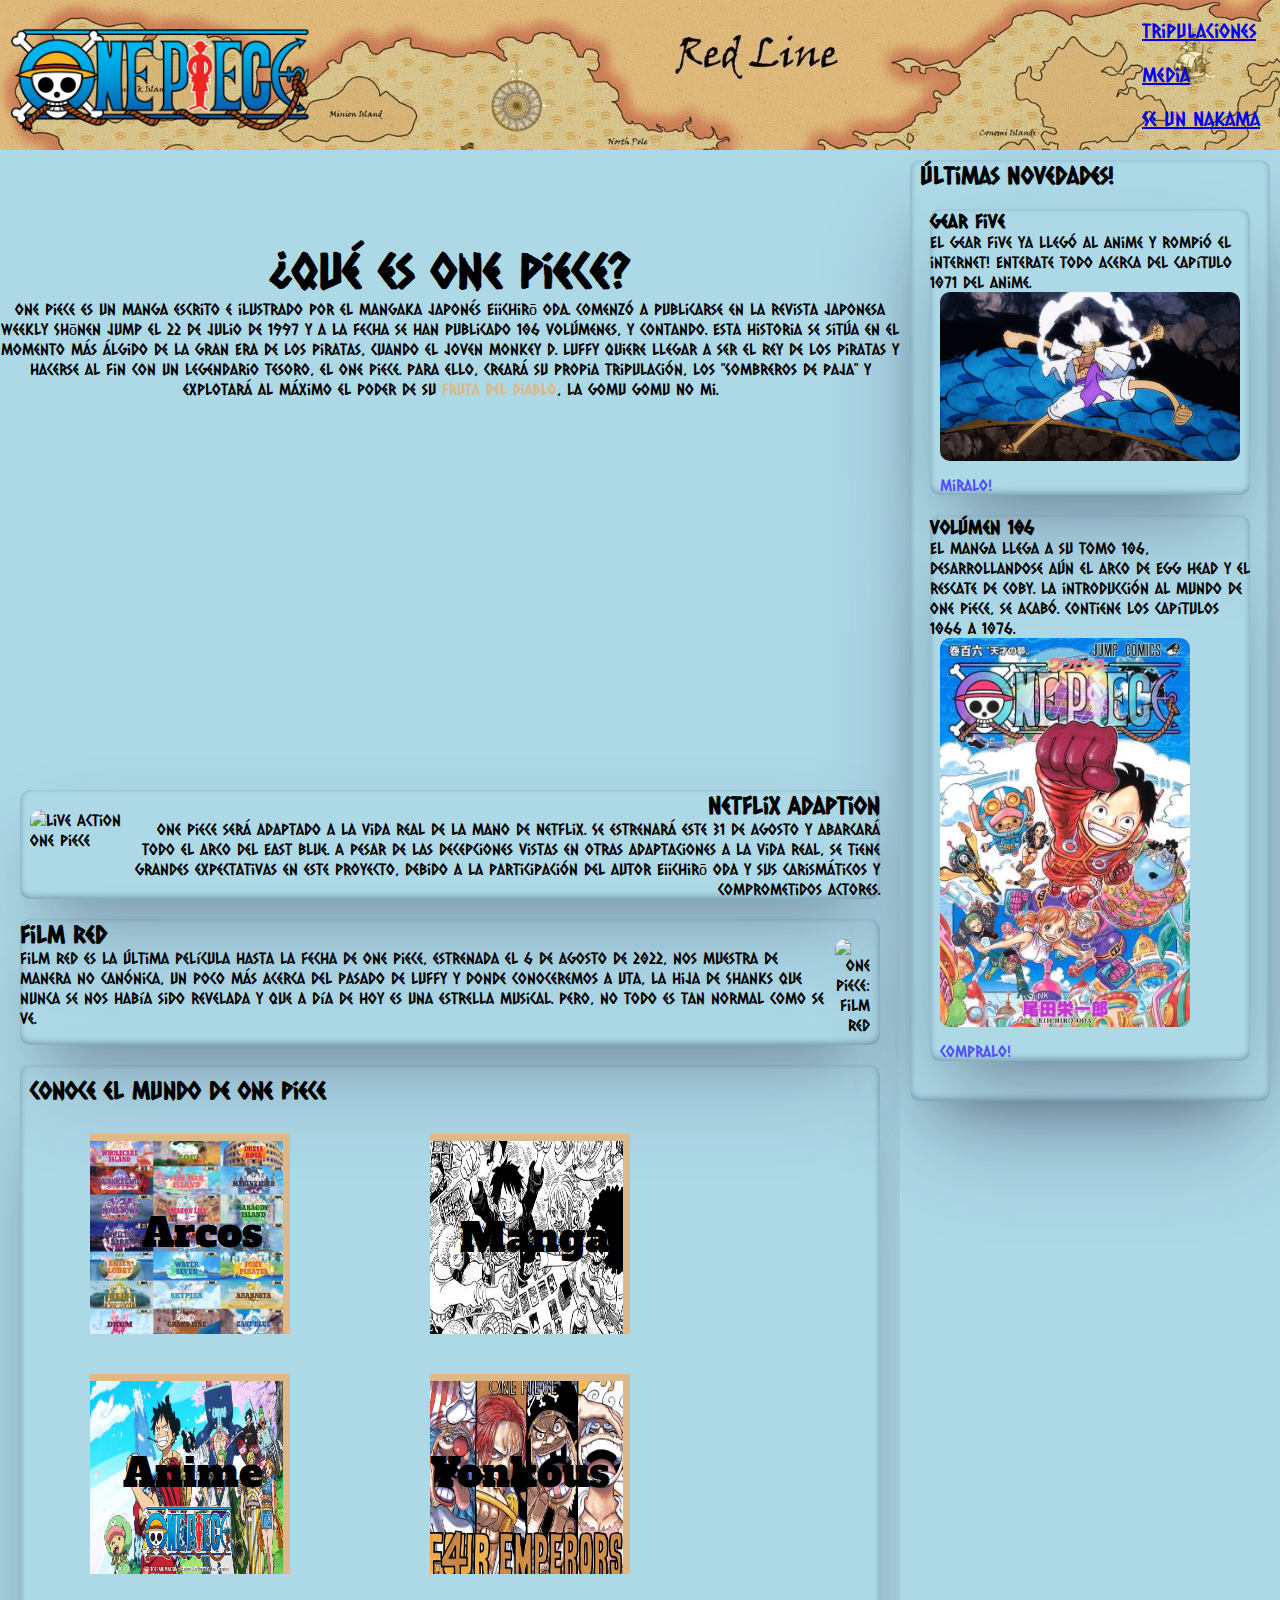
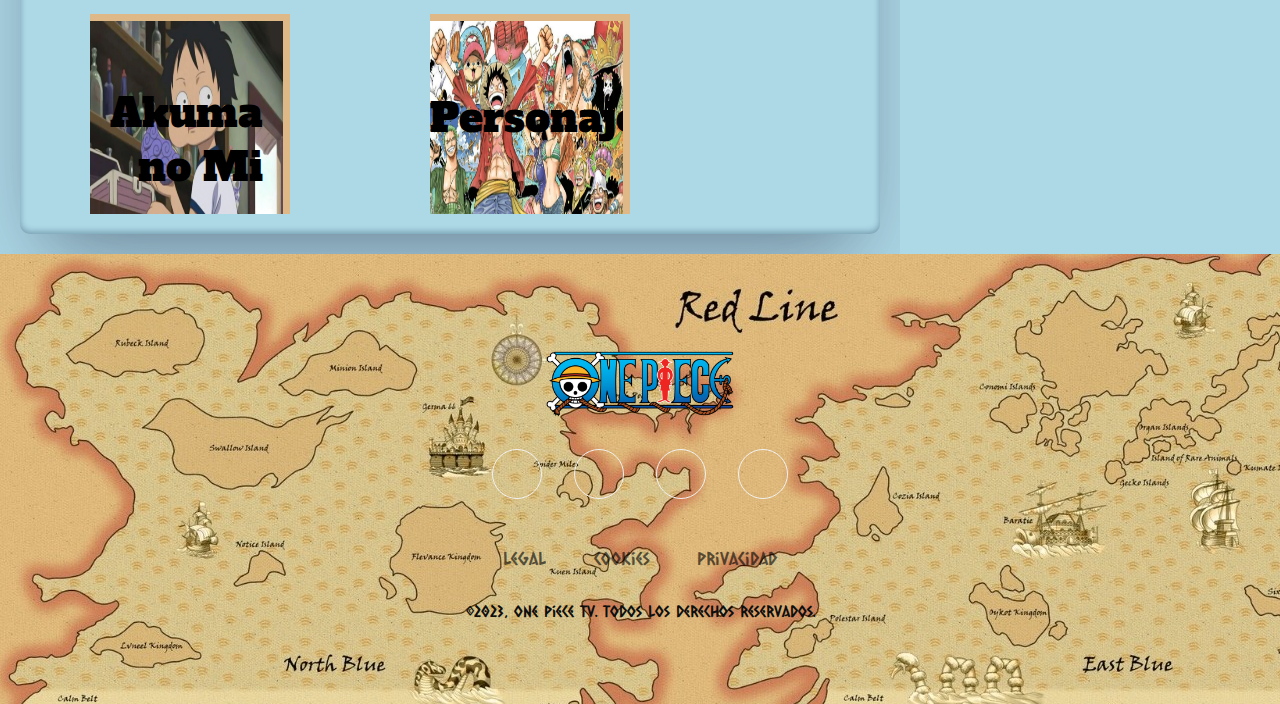
==== index.html @ 4ad5853a "preparado para segunda entrega" ====
<!DOCTYPE html>
<html lang="en">

<head>
    <meta charset="UTF-8">
    <meta name="viewport" content="width=device-width, initial-scale=1.0">
    <title>OnePiece.TV</title>
    <link rel="preconnect" href="https://fonts.googleapis.com">
    <link rel="preconnect" href="https://fonts.gstatic.com" crossorigin>
    <link href="https://fonts.googleapis.com/css2?family=Caesar+Dressing&display=swap" rel="stylesheet">

    <link rel="preconnect" href="https://fonts.googleapis.com">
    <link rel="preconnect" href="https://fonts.gstatic.com" crossorigin>
    <link href="https://fonts.googleapis.com/css2?family=Alfa+Slab+One&display=swap" rel="stylesheet">

    <link href="https://cdn.jsdelivr.net/npm/bootstrap@5.3.1/dist/css/bootstrap.min.css" rel="stylesheet"
        integrity="sha384-4bw+/aepP/YC94hEpVNVgiZdgIC5+VKNBQNGCHeKRQN+PtmoHDEXuppvnDJzQIu9" crossorigin="anonymous">

    <link rel="stylesheet" href="./css/style.css">
</head>

<body>
    <header>
        <div>

            <h1> <a id="Home" href="./index.html"> <img src="./imagenes/logo.png" alt="Logo One Piece TV"></a> </h1>

        </div>

        <nav id="navDesk" class="navbar navbar-expand-lg">
            <div class="container-fluid">
                <button class="navbar-toggler" type="button" data-bs-toggle="collapse" data-bs-target="#navbarNav"
                    aria-controls="navbarNav" aria-expanded="false" aria-label="Toggle navigation">
                    <span class="navbar-toggler-icon"></span>
                </button>
                <div id="navbarNav">
                    <ul class="navbar-nav">
                        <li class="nav-item">
                            <a class="nav-link" aria-current="page" href="#">Inicio</a>
                        </li>
                        <li class="nav-item">
                            <a class="nav-link" href="./pages/grand-line.html">Grand Line</a>
                        </li>
                        <li class="nav-item">
                            <a class="nav-link" href="./pages/tripulaciones.html">Tripulaciones</a>
                        </li>
                        <li class="nav-item">
                            <a class="nav-link" href="./pages/media.html">Media</a>
                        </li>
                        <li class="nav-item">
                            <a class="nav-link" href="./pages/se-un-nakama.html">Se un Nakama</a>
                        </li>
                    </ul>
                </div>
            </div>
        </nav>

        <nav id="navMobile" class="navbar">
            <div class="container-fluid">
                <a class="navbar-brand" href="#"></a>
                <button class="navbar-toggler" type="button" data-bs-toggle="offcanvas"
                    data-bs-target="#offcanvasNavbar" aria-controls="offcanvasNavbar" aria-label="Toggle navigation">
                    <span class="navbar-toggler-icon"></span>
                </button>
                <div class="offcanvas offcanvas-end" tabindex="-1" id="offcanvasNavbar"
                    aria-labelledby="offcanvasNavbarLabel">
                    <div class="offcanvas-header">
                        <h5 class="offcanvas-title" id="offcanvasNavbarLabel"><img class="logoMobile" src="./imagenes/logo.png" alt="logo one piece tv"></h5>
                        <button type="button" class="btn-close" data-bs-dismiss="offcanvas" aria-label="Close"></button>
                    </div>
                    <div class="offcanvas-body">
                        <ul class="navbar-nav justify-content-end flex-grow-1 pe-3">
                            <li class="nav-item">
                                <a class="nav-link active" aria-current="page" href="#">Inicio</a>
                            </li>
                            <li class="nav-item">
                                <a class="nav-link active" aria-current="page" href="./pages/grand-line.html">Grand Line</a>
                            </li>
                            <li class="nav-item">
                                <a class="nav-link active" aria-current="page" href="./pages/tripulaciones.html">Tripulaciones</a>
                            </li>
                            <li class="nav-item">
                                <a class="nav-link active" aria-current="page" href="./pages/media.html">Media</a>
                            </li>
                            <li class="nav-item">
                                <a class="nav-link active" aria-current="page" href="./pages/se-un-nakama.html">Se un Nakama</a>
                            </li>
                        </ul>
                        </li>
                        </ul>
                    </div>
                </div>
            </div>
        </nav>
    </header>


    <main class="infoGrid">
        <section class="infoPortada">
            <h2 class="tituloPrincipal"> ¿Qué es One Piece?</h2>
            <p> One Piece es un manga escrito e ilustrado por el mangaka japonés Eiichirō Oda. Comenzó a publicarse en
                la revista Japonesa Weekly Shōnen Jump el 22 de julio de 1997 y a la fecha se han publicado 106
                volúmenes, y contando. Esta historia se sitúa en el momento más álgido de la Gran Era de los Piratas,
                cuando el joven Monkey D. Luffy quiere llegar a ser el Rey de los Piratas y hacerse al fin con un
                legendario tesoro, el One Piece. Para ello, creará su propia tripulación, los "Sombreros de Paja" y
                explotará al máximo el poder de su <a target="_blank"
                    href="https://onepiece.fandom.com/es/wiki/Fruta_del_diablo">fruta del diablo</a>, la Gomu Gomu No
                Mi.</p> 
        </section>
        <br>
        <br>
        <br>
        <br>
        <section>
            <div class="mainInfo">
                <article>
                    <h2>Netflix Adaption</h2>
                    <p>One Piece será adaptado a la vida real de la mano de Netflix. Se estrenará este 31 de agosto y
                        abarcará todo el arco del East Blue. A pesar de las decepciones vistas en otras adaptaciones a
                        la
                        vida real, se tiene grandes expectativas en este proyecto, debido a la participación del autor
                        Eiichirō Oda y sus carismáticos y comprometidos actores.
                    </p>
                </article>
                <p class="imagenMain">
                    <img class="liveAction"
                        src="https://www.infobae.com/new-resizer/Ywg973WxYOZMUsTyI1MuUAF6VgU=/992x614/filters:format(webp):quality(85)/cloudfront-us-east-1.images.arcpublishing.com/infobae/T7C567JCPBGBRB3GIEDLDTPL7A.jpg"
                        alt="Live Action One Piece">
                </p>
            </div>

            <div class="maiNinfo">
                <article>
                    <h2>Film Red</h2>
                    <p>Film Red es la última película hasta la fecha de One Piece, estrenada el 6 de agosto de 2022, nos
                        muestra de manera no canónica, un poco más acerca del pasado de Luffy y donde conoceremos a Uta,
                        la
                        hija de Shanks que nunca se nos había sido revelada y que a día de hoy es una estrella musical.
                        Pero, no todo es tan normal como se ve.</p>
                </article>
                <p class="filmRed">
                    <img class="Imagenmain" src="https://i.blogs.es/299637/one-piece-film-red/450_1000.jpeg"
                        alt="One Piece: Film Red">
                </p>
            </div>

            <div class="Mundoinfo">
                <h2>Conoce el mundo de One Piece</h2>
                <section class="mundoInfo">
                    <div class="arcos" id="fondosDiv">
                        <a target="_blank" href="https://onepiece.fandom.com/es/wiki/Lista_de_Episodios">Arcos</a>
                    </div>

                    <div class="manga" id="fondosDiv">
                        <a class="linksDiv" target="_blank"
                            href="https://onepiece.fandom.com/es/wiki/Volúmenes_y_capítulos">Manga</a>
                    </div>

                    <div class="anime" id="fondosDiv">
                        <a class="linksDiv" target="_blank"
                            href="https://www3.animeflv.net/anime/one-piece-tv">Anime</a>
                    </div>

                    <div class="yonkou" id="fondosDiv">
                        <a class="linksDiv" target="_blank"
                            href="https://onepiece.fandom.com/es/wiki/Los_Cuatro_Emperadores">Yonkous</a>
                    </div>

                    <div class="frutas" id="fondosDiv">
                        <a class="linksDiv" target="_blank"
                            href="https://onepiece.fandom.com/es/wiki/Fruta_del_diablo">Akuma no Mi</a>
                    </div>

                    <div class="personajes" id="fondosDiv">
                        <a class="linksDiv" target="_blank"
                            href="https://onepiece.fandom.com/es/wiki/Categoría:Personajes">Personajes</a>
                    </div>
                </section>

            </div>
        </section>

        </section>
    </main>

    <aside>
        <section class="Aside">
            <section>
                <h2>Últimas Novedades!</h2>
                <article id="gearFive">
                    <div>
                        <h3>Gear Five</h3>
                        <p> El gear five ya llegó al anime y rompió el internet! Enterate todo acerca del capítulo 1071
                            del anime.
                            <br>
                            <img src="./imagenes/gear-5-gear-5-luffy.gif" alt="Luffy Gear 5">
                            <a class="botoncito" target="_blank"
                                href="https://www3.animeflv.net/ver/one-piece-tv-1071">Miralo!</a>
                        </p>
                </article>
                </div>
            </section>

            <section>
                <article id="volumenNuevo">
                    <div>
                        <h3> Volúmen 106 </h3>
                        <p>El manga llega a su tomo 106, desarrollandose aún el arco de Egg Head y el rescate de Coby.
                            La introducción al mundo de One Piece, se acabó. Contiene los capítulos 1066 a 1076.
                            <img class="volumen6" src="./imagenes/Volumen_106.webp" alt="Volumen 106">

                            <a class="botoncito" target="_blank"
                                href="https://www.ebay.com/itm/194332816634?chn=ps&_trkparms=ispr%3D1&amdata=enc%3A12mwmgY0VRX-W9qBu9L6CeQ94&norover=1&mkevt=1&mkrid=21551-241447-2056-0&mkcid=2&itemid=194332816634&targetid=293946777986&device=c&mktype=pla&googleloc=1000073&poi=&campaignid=19731336673&mkgroupid=144734706365&rlsatarget=pla-293946777986&abcId=&merchantid=6296724&gclid=EAIaIQobChMI68PvzJGDgQMVNEJIAB2YSAEkEAYYAiABEgLlMPD_BwE">Compralo!</a>
                        </p>
                </article>
                </div>
                <br>
            </section>
        </section>

   
        <section class="carrusel">
            <div id="carouselExampleCaptions" class="carousel slide">
                <div class="carousel-indicators">
                    <button type="button" data-bs-target="#carouselExampleCaptions" data-bs-slide-to="0" class="active"
                        aria-current="true" aria-label="Slide 1"></button>
                    <button type="button" data-bs-target="#carouselExampleCaptions" data-bs-slide-to="1"
                        aria-label="Slide 2"></button>
                    <button type="button" data-bs-target="#carouselExampleCaptions" data-bs-slide-to="2"
                        aria-label="Slide 3"></button>
                </div>
                <div class="carousel-inner">
                    <div class="carousel-item active">
                        <img src="./imagenes/gear-5-gear-5-luffy.gif" class="d-block w-100" alt="gear five">
                        <div class="carousel-caption d-none d-md-block">
                            <h5>Gear Five</h5>
                            <p>El gear five ya llegó al anime y rompió el internet! Enterate todo acerca del capítulo
                                1071
                                del anime.</p>
                        </div>
                    </div>
                    <div class="carousel-item">
                        <a href="">
                            <img class="carruselImage" src="./imagenes/Volumen_106.webp" class="d-block w-100" alt="volumen nuevo">
                        </a>
                        <div class="carousel-caption d-none d-md-block" id="carruselImagen">
                            <h5>Volúmen 106</h5>
                            <p>El manga llega a su tomo 106, desarrollandose aún el arco de Egg Head y el rescate de
                                Coby.
                                La introducción al mundo de One Piece, se acabó. Contiene los capítulos 1066 a 1076.</p>
                        </div>
                    </div>
                    <button class="carousel-control-prev" type="button" data-bs-target="#carouselExampleCaptions"
                        data-bs-slide="prev">
                        <span class="carousel-control-prev-icon" aria-hidden="true"></span>
                        <span class="visually-hidden">Previous</span>
                    </button>
                    <button class="carousel-control-next" type="button" data-bs-target="#carouselExampleCaptions"
                        data-bs-slide="next">
                        <span class="carousel-control-next-icon" aria-hidden="true"></span>
                        <span class="visually-hidden">Next</span>
                    </button>
                </div>
        </section>
    </aside>

    <div class="subidaDiv">
        <a href="#"> <img class="imgSubida" src="./imagenes/subida.jpg" alt="imagen de subida"></a>
    </div>

    <footer>
        <img src="./imagenes/logo.png" alt="One Piece TV logo" class="logo">
        <div class="social-icons-container">
            <a href="" class="social-icon"></a>
            <a href="" class="social-icon"></a>
            <a href="" class="social-icon"></a>
            <a href="" class="social-icon"></a>
        </div>
        <ul class="footer-menu-container">
            <li class="menu-item">Legal</li>
            <li class="menu-item">Cookies</li>
            <li class="menu-item">Privacidad</li>
        </ul>
        <span class="copyright">&copy;2023, One Piece TV. Todos los derechos reservados.</span>
    </footer>


    <script src="https://cdn.jsdelivr.net/npm/bootstrap@5.3.1/dist/js/bootstrap.bundle.min.js"
        integrity="sha384-HwwvtgBNo3bZJJLYd8oVXjrBZt8cqVSpeBNS5n7C8IVInixGAoxmnlMuBnhbgrkm"
        crossorigin="anonymous"></script>
</body>

</html>
---- css/style.css ----
* {
    font-family: 'Caesar Dressing', cursive;
    margin: 0;
    padding: 0;
    box-sizing: border-box;
    list-style: none;
}

body {

    display: grid;
    grid-template-areas:
        "header  header  header"
        "info  info  aside"
        "footer  footer  footer"
    ;
    grid-template-columns: 150px 3fr 0.5fr;
    grid-template-rows: 150px 1fr 150px;
}

.bodyTrip {

    display: grid;
    grid-template-areas:
        " header header header "
        " portada portada portada "
        " main main aside "
        " main main aside "
        " footer footer footer "
    ;
    grid-template-columns: 150px 3fr 1fr;
    grid-template-rows: 150px 0.3fr 1fr 1fr 150px;
}



header div a img {

    width: 300px;
    margin: 10px;

}

header {

    font-family: 'Caesar Dressing', cursive;
    background-image: url(../imagenes/fondo.jpg);
    grid-area: header;
    display: flex;
    justify-content: space-between;
    align-items: end;

}

header nav ul li {

    font-family: 'Caesar Dressing', cursive;
    margin: 20px;
    font-size: 20px;
}

header nav ul a:hover {
    text-decoration: underline;
}

.infoGrid {
    background-color: lightblue;
    grid-area: info;
}

.infoPortada {

    font-family: 'Caesar Dressing', cursive;
    text-align: center;
    height: 60vh;
    padding-top: 10%;
    grid-area: portada;
}

.infoPortada a {

    color: burlywood;
    text-decoration: none;

}

.portada {

    grid-area: portada;
    background-image: url(https://areajugones.sport.es/wp-content/uploads/2016/06/one-piece-great-pirate-colosseum.jpg);
    background-position: center;
    background-size: 1500px 850px;
    background-repeat: no-repeat;
    font-weight: bolder;
    color: rgb(255, 255, 255);
    text-align: center;
    padding-left: 10px;
    height: 108vh;
}

.trips {

    font-size: 7rem;

}

.descripcionTrips {

    font-size: 2rem;

}

.mugiwara {

    width: 40rem;
    height: 19rem;

}

.tripulacionesInfo {

    padding-left: 10px;
    margin-top: 30px;
}

.tripName {

    font-size: 4rem;

}

.tripulacionVh {

    height: 94vh;
    margin-bottom: -20px;
    border-bottom: burlywood solid 2px;

}

.tripulacion-imagenes {

    display: flex;
    flex-direction: row;
    align-items: flex-end;


}

.imgTrips {

    display: flex;
    flex-direction: column;
    margin-left: 10px;

}

.calavera {

    width: 139px;
    height: 139px;

}

.infoTripul {

    font-size: 1.1rem;

}


.tripulacionesNav {

    position: sticky;
    top: 20px;
    margin-top: 20px;
    margin-bottom: 60px;
    margin-left: 20px;
    padding: 20px;
}

.asideTrip {
    border: burlywood solid 2px ;
    border-right: 0px;
    border-top: 0px;
    border-bottom: 0px;
}

.asideLink {
    opacity: 0.7;
    font-size: 1.5rem;
    text-align: center;
}

.asideLink:hover {

    opacity: 1;
    text-shadow: #f2f2f2;
}


.mainGrid {

    grid-area: main;
    background-color: lightblue;

}

#infoGrid {

    grid-area: info;

}

.tituloPrincipal{

    font-size: 3rem;

}

.mainInfo {

    text-align: right;
    box-shadow: rgba(50, 50, 93, 0.25) 0px 50px 100px -20px, rgba(0, 0, 0, 0.3) 0px 30px 60px -30px, rgba(10, 37, 64, 0.35) 0px -2px 6px 0px inset;
    margin: 20px;
    border-radius: 10px;
    display: flex;
    flex-direction: row-reverse;
}

.maiNinfo {

    text-align: left;
    box-shadow: rgba(50, 50, 93, 0.25) 0px 50px 100px -20px, rgba(0, 0, 0, 0.3) 0px 30px 60px -30px, rgba(10, 37, 64, 0.35) 0px -2px 6px 0px inset;
    margin: 20px;
    border-radius: 10px;
    display: flex;
    flex-direction: row;
}

.imagenMain {
    text-align: left;
    margin: 20px 10px;
    width: 300px;
}

.liveAction {

    border-radius: 10px;
    padding: 0px 0px 10px;
    width: 300px;
}

.filmRed {

    text-align: end;
}

.Imagenmain {

    margin: 0px 10px 10px;
    border-radius: 10px;
    width: 300px;
    margin-top: 20px;
}

.arcos {

    background-image: url(../imagenes/arcos.jpg);
    padding: 70px 50px;
    border-width: 7px;
    margin: 20px 70px;
    padding: 65px 20px 0px 0px;
}

.arcos:hover {

    background-image: url(../imagenes/blurred-arcos.jpg);

}

.manga {
    background-image: url(../imagenes/manga.jpg);
    padding: 70px 30px;
    border-width: 7px;
    margin: 20px 70px;
    grid-area: manga;
}

.manga:hover {

    background-image: url(../imagenes/blurred-manga.jpg);

}


.anime {
    background-image: url(../imagenes/anime.jpe);
    margin: 20px 70px;
    padding: 65px 20px 0px 0px;
    grid-area: anime;
}

.anime:hover {

    background-image: url(../imagenes/blurred-anime.jpg);

}


.yonkou {

    background-image: url(../imagenes/yonkous.webp);
    padding: 100px 10px;
    margin: 20px 70px;
    padding: 65px 20px 0px 0px;
    grid-area: yonkou;

}

.yonkou:hover {

    background-image: url(../imagenes/blurred-yonkou.jpg);

}

.frutas {

    background-image: url(../imagenes/frutas.webp);
    padding: 65px 20px 0px;
    margin: 20px 70px;
    grid-area: frutas;
}

.frutas:hover {

    background-image: url(../imagenes/blurred-frutas.jpg);

}

.personajes {

    background-image: url(../imagenes/personajes.webp);
    padding: 70px 0px;
    border-width: 7px;
    margin: 20px 70px;
    grid-area: personajes;
}

.personajes:hover {

    background-image: url(../imagenes/blurred-personajes.jpg);
    font-size: 42px;

}


#fondosDiv {
    font-size: 40px;
    width: 200px;
    height: 200px;
    background-size: 200px 200px;
    background-repeat: no-repeat;
    background-position: center;
    overflow: hidden;
    border-top: solid;
    color: burlywood;
    border-right: solid;
    color: burlywood;
    border-width: 7px;
}

#fondosDiv:hover {

    font-size: 42px;
    overflow: unset;

}

.Mundoinfo {

    text-align: right;
    box-shadow: rgba(50, 50, 93, 0.25) 0px 50px 100px -20px, rgba(0, 0, 0, 0.3) 0px 30px 60px -30px, rgba(10, 37, 64, 0.35) 0px -2px 6px 0px inset;
    border-radius: 10px;
    margin: 20px 20px;

}

.Mundoinfo h2 {

    text-align: left;
    padding: 10px;

}

.mundoInfo a {

    color: black;
    text-decoration: none;
    font-family: 'Alfa Slab One', cursive;

}

.mundoInfo {

    display: flex;
    flex-direction: row;
    flex-wrap: wrap;

}

.formulario {

    text-align: left;
    box-shadow: rgba(50, 50, 93, 0.25) 0px 50px 100px -20px, rgba(0, 0, 0, 0.3) 0px 30px 60px -30px, rgba(10, 37, 64, 0.35) 0px -2px 6px 0px inset;
    margin: 20px 20px 20px;
    border-radius: 10px;
}

#nombre {

    background-color: burlywood;
}

#apellido {
    background-color: burlywood;
}

#edad {
    background-color: burlywood;

}


#localidad {
    background-color: burlywood;
}

.formulario h3 {
    margin: 0px 10px;
}

.formulario label {
    margin: 10px;
}

#consulta {

    margin: 10px 40px;
    padding: 10px;
    background-color: burlywood;
}

.enviar {
    margin: 0px 10px;
    padding: 0px;
    border-radius: 10px;
}

aside {

    background-color: lightblue;
    grid-area: aside;
}

aside a {

    text-decoration: none;
    margin: 0px 10px;
}

aside a:hover {

    color: rgb(144, 144, 245);

}

aside h2 {

    margin: 0px 10px;
}

.Aside {

    box-shadow: rgba(50, 50, 93, 0.25) 0px 50px 100px -20px, rgba(0, 0, 0, 0.3) 0px 30px 60px -30px, rgba(10, 37, 64, 0.35) 0px -2px 6px 0px inset;
    margin: 10px;
    border-radius: 10px;

}

.botoncito {
    color: rgb(79, 79, 245);
    list-style-type: none;
    text-decoration: none;
}

#gearFive {

    text-align: left;
    box-shadow: rgba(50, 50, 93, 0.25) 0px 50px 100px -20px, rgba(0, 0, 0, 0.3) 0px 30px 60px -30px, rgba(10, 37, 64, 0.35) 0px -2px 6px 0px inset;
    margin: 20px;
    border-radius: 10px;
}

#gearFive img {

    margin: 0px 10px 10px;
    border-radius: 10px;
    width: 300px;
}

#volumenNuevo {

    text-align: left;
    box-shadow: rgba(50, 50, 93, 0.25) 0px 50px 100px -20px, rgba(0, 0, 0, 0.3) 0px 30px 60px -30px, rgba(10, 37, 64, 0.35) 0px -2px 6px 0px inset;
    margin: 20px 20px 20px;
    border-radius: 10px;

}

#volumenNuevo img {

    margin: 0px 10px 10px;
    width: 250px;
    border-radius: 10px;

}

.subidaDiv {

    position: sticky;
    margin-right: 100px;
    bottom: 25px;
}

.imgSubida {
    text-align: center;
    display: inline-block;
    height: 70px;
    width: 70px;
    margin: -250px -20px 5px 5px;
    z-index: 1;

}

.carrusel {

    display: flex;
    justify-content: center;
    margin: 20px;
}

#carruselImagen {
    color: #0e0e0e;
    font-weight: bold;
}

footer {
    width: 100%;
    bottom: 0;
    left: 0;
    background-color: #0e0e0e;
    display: flex;
    justify-content: center;
    align-items: center;
    flex-direction: column;
    grid-area: footer;
    height: 50vh;
    background-image: url(../imagenes/fondo.jpg);
}

.logo {
    height: 80px;
    margin-bottom: 1rem;
}

.social-icons-container,
.footer-menu-container {
    display: flex;
    justify-content: center;
    align-items: center;
    flex-wrap: wrap;
    margin-bottom: 1rem;
}

.social-icon {
    height: 50px;
    width: 50px;
    border-radius: 50px;
    border: 1px solid #f2f2f2;
    background-position: center;
    background-size: 40%;
    background-repeat: no-repeat;
    margin: 1rem;
}

.social-icon:hover {
    background-color: #121212;
    filter: invert(1);
}

.social-icon:nth-of-type(1) {
    background-image: url(https://upload.wikimedia.org/wikipedia/commons/thumb/f/f8/LinkedIn_icon_circle.svg/1200px-LinkedIn_icon_circle.svg.png);
    background-size: 100%;
}

.social-icon:nth-of-type(2) {
    background-image: url(https://upload.wikimedia.org/wikipedia/commons/thumb/b/b8/2021_Facebook_icon.svg/2048px-2021_Facebook_icon.svg.png);
    background-size: 100%;
}

.social-icon:nth-of-type(3) {
    background-image: url(https://seeklogo.com/images/T/twitter-x-logo-0339F999CF-seeklogo.com.png?v=638264860180000000);
    background-size: 100%;
}

.social-icon:nth-of-type(4) {
    background-image: url(https://upload.wikimedia.org/wikipedia/commons/thumb/e/e7/Instagram_logo_2016.svg/2048px-Instagram_logo_2016.svg.png);
    background-size: 100%;
}

.footer-menu-container {
    list-style-type: none;
    color: black;
    font-size: 18px;
}

.menu-item {
    margin: 1rem 1.5rem;
    cursor: pointer;
    opacity: 0.6;
}

.menu-item:hover {
    opacity: 1;
}

.copyright {
    color: #0e0e0e;
    text-align: center;
}

@media screen and (min-width: 991px) {
    .carrusel {
        display: none;
    }

    #navMobile {

        display: none;

    }

    .subidaDiv {

        display: none;

    }
}

@media screen and (min-width: 481px) and (max-width: 990px) {
    body {

        grid-template-areas:
            "header  header "
            "info  info "
            "aside aside "
            "footer  footer"
        ;
        grid-template-columns: auto auto;
        grid-template-rows: 150px 0.5fr 0.2fr 150px;
    }

    br {

        display: none;

    }

    .logoMobile {

        width: 200px;

    }

    #navDesk {

        display: none;

    }

    .mundoInfo {
        display: grid;
        grid-template-areas:
            "arcos  manga "
            "anime  yonkou "
            "frutas personajes "
        ;
        grid-template-columns: 250px 150px;
        grid-template-rows: 1fr 1fr 1fr;
    }

    .mainInfo {
        display: flex;
        flex-direction: column-reverse;
        align-items: center;
        align-content: center;
        text-align: center;
    }

    .maiNinfo {

        display: flex;
        flex-direction: column-reverse;
        align-items: center;
        align-content: center;
        text-align: center;
    }

    .Imagenmain {
        margin-top: 20px;
    }

    .Aside {
        display: none;
    }

    #volumenNuevo {
        display: none;
    }

    .carruselImage {

        width: 400px;

    }

    footer {

        height: 41vh;
    }
}

@media screen and (max-width: 480px) {

    * {
        font-size: 1.3rem;
    }

    .logoMobile {

        width: 200px;

    }


    h2 {
        text-align: center !important;
        font-size: 2rem;

    }

    body {

        grid-template-areas:
            "header "
            "info "
            "aside "
            "footer"
        ;
        grid-template-columns: 0.5fr;
        grid-template-rows: 150px auto auto 70px;
    }

    #navDesk {
        display: none;

    }

    .liveAction {

        width: 600px;
        padding: 20px 0px 20px 20px;

    }

    .mainInfo {
        display: flex;
        flex-direction: column-reverse;
        text-align: center;
    }

    .maiNinfo {

        display: flex;
        flex-direction: column-reverse;
        text-align: center;
    }

    .Imagenmain {
        width: 600px;
        padding: 20px 20px 0px 10px;
    }

    .imagenMain {
        width: 600px;
        padding: 0px 50px 0px 0px;
        margin-right: 20px;
    }

    .mundoInfo {

        display: grid;
        grid-template-areas:
            "arcos  manga "
            "anime  yonkou "
            "frutas personajes "
        ;
        grid-template-columns: 250px 150px;
        grid-template-rows: 1fr 1fr 1fr;

    }

    .Aside {
        display: none;
    }

    .carruselImage {

        width: 400px;

    }

    #volumenNuevo {
        display: none;
    }

    footer {

        height: 55vh;

    }


    .bodyTrip {

        display: grid;
        grid-template-areas:
            " header "
            " portada "
            " aside "
            " main "
            " footer "
        ;
        grid-template-columns: 1fr;
        grid-template-rows: 200px 0.1fr 0.1fr 1fr 150px;
    }

    .headerTrips{

       margin-bottom: 20px;

    }

    .logoImage{

        width: 350px;

    }

    #mobileLogotrips{

        width: 12rem;

    }

    #navTripsmobile{

        font-size: 2rem;

    }

    .portada {

        height: 220vh;
        background-size: 2000px 2250px;

    }

    .trips {
        font-size: 8rem;
    }

    .descripcionTrips {
        font-size: 3rem;
    }

    .tripulacionVh {

        height: 184vh;
        text-align: center;

    }

    .tripulacionesInfo {

        margin-top: 20px;

    }

    .mugiwara {

        width: 38rem;
        height: 20rem;
        margin-top: 10px;

    }

    .calavera {

        width: 188px;
        height: 188px;

    }

    .infoTripul {

        font-size: 2.1rem;

    }

    .tripulacionesNav {

        position: static;
        top: 0px;
        margin-top: 20px;
        margin-bottom: 30px;
        margin-left: 20px;
        padding: 20px;
    }

    #subidadivTrips {
        margin-left: 10px;
        margin-top: -10rem;
        bottom: -35rem;
    }

    #imgsubidaTrips{

        width: 100px;
        height: 100px;
    }

    .footerTrip {

        height: 95vh;

    }
}
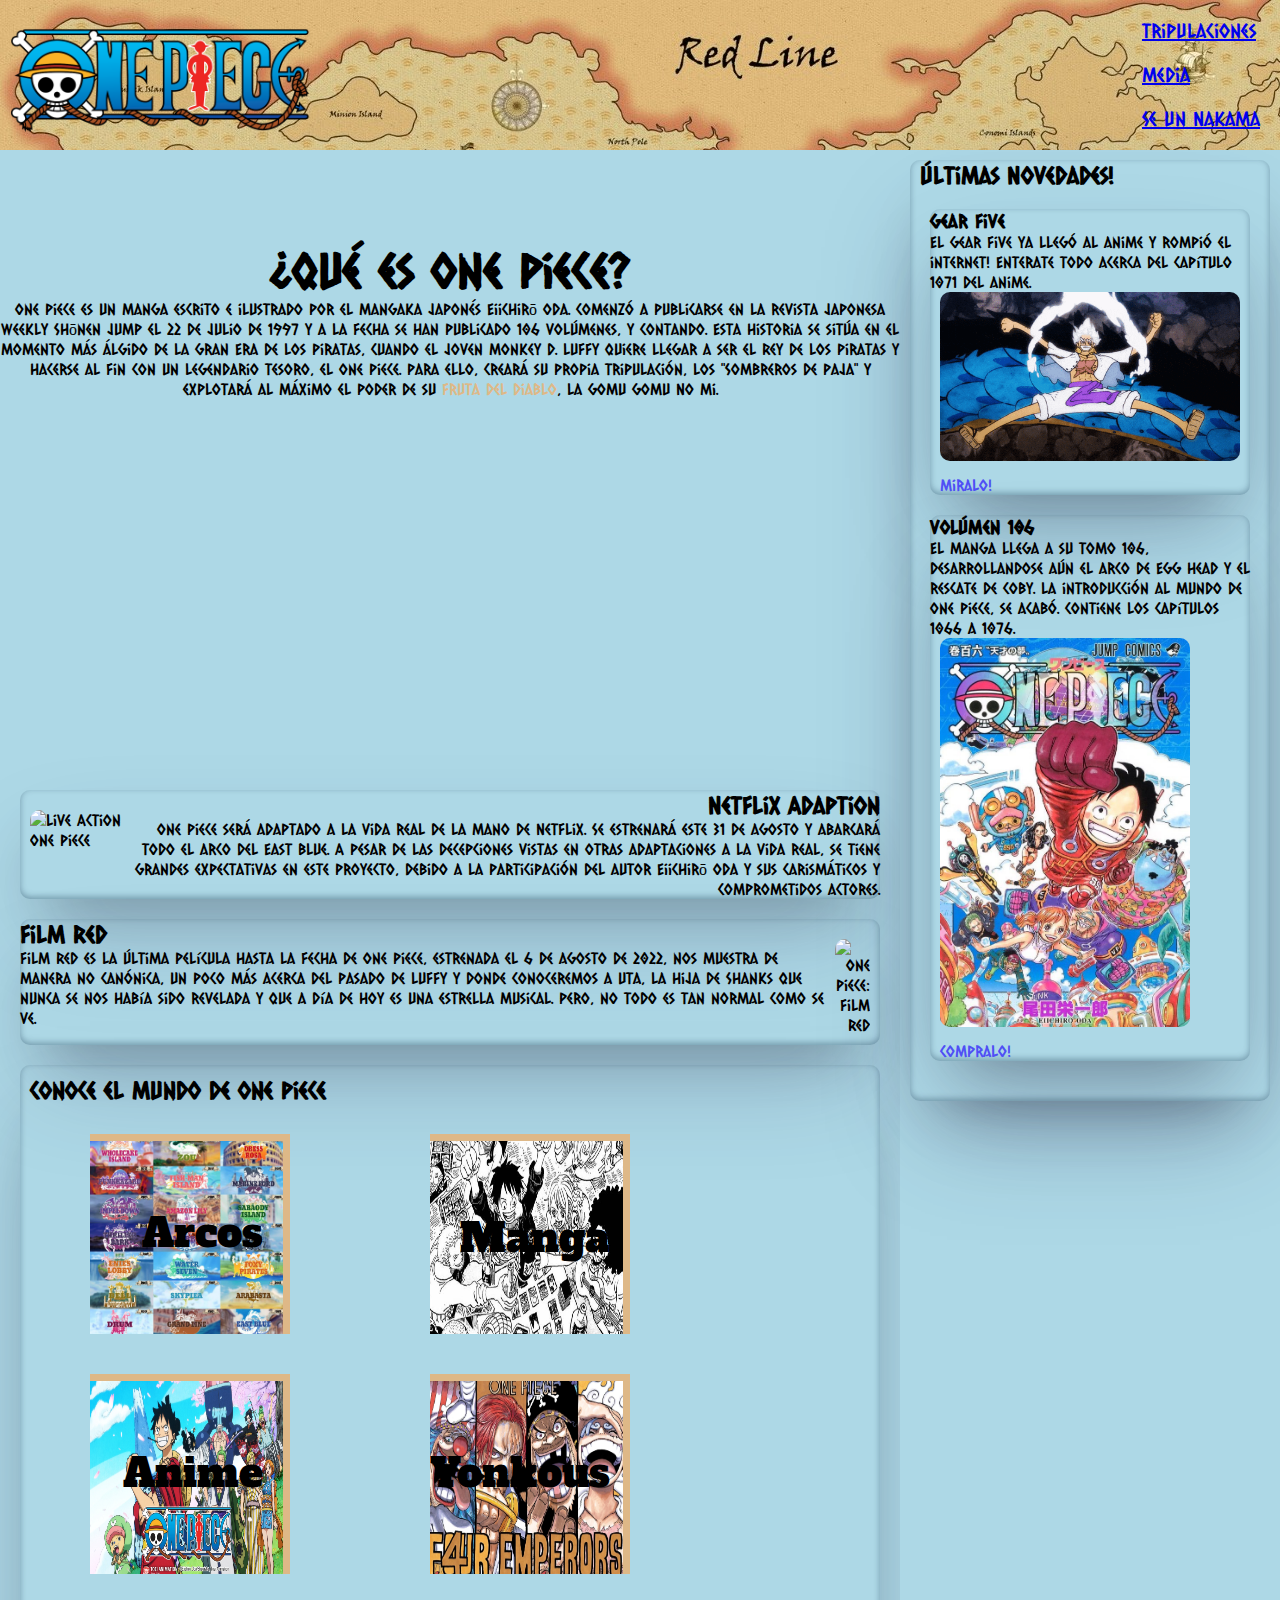
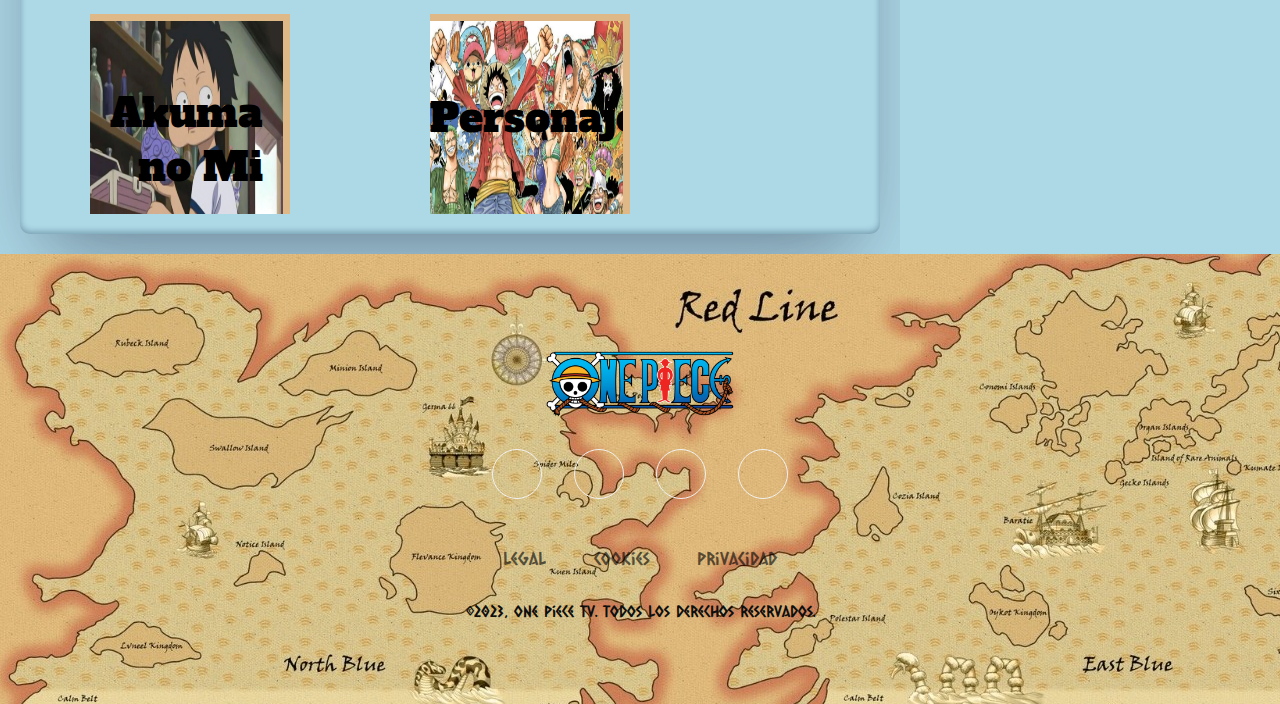
==== commit 1b7d7af2: "preparado para la segunda entrega finalizado" ====
--- a/index.html
+++ b/index.html
@@ -65,7 +65,8 @@
                 <div class="offcanvas offcanvas-end" tabindex="-1" id="offcanvasNavbar"
                     aria-labelledby="offcanvasNavbarLabel">
                     <div class="offcanvas-header">
-                        <h5 class="offcanvas-title" id="offcanvasNavbarLabel"><img class="logoMobile" src="./imagenes/logo.png" alt="logo one piece tv"></h5>
+                        <h5 class="offcanvas-title" id="offcanvasNavbarLabel"><img class="logoMobile"
+                                src="./imagenes/logo.png" alt="logo one piece tv"></h5>
                         <button type="button" class="btn-close" data-bs-dismiss="offcanvas" aria-label="Close"></button>
                     </div>
                     <div class="offcanvas-body">
@@ -74,16 +75,19 @@
                                 <a class="nav-link active" aria-current="page" href="#">Inicio</a>
                             </li>
                             <li class="nav-item">
-                                <a class="nav-link active" aria-current="page" href="./pages/grand-line.html">Grand Line</a>
-                            </li>
-                            <li class="nav-item">
-                                <a class="nav-link active" aria-current="page" href="./pages/tripulaciones.html">Tripulaciones</a>
+                                <a class="nav-link active" aria-current="page" href="./pages/grand-line.html">Grand
+                                    Line</a>
+                            </li>
+                            <li class="nav-item">
+                                <a class="nav-link active" aria-current="page"
+                                    href="./pages/tripulaciones.html">Tripulaciones</a>
                             </li>
                             <li class="nav-item">
                                 <a class="nav-link active" aria-current="page" href="./pages/media.html">Media</a>
                             </li>
                             <li class="nav-item">
-                                <a class="nav-link active" aria-current="page" href="./pages/se-un-nakama.html">Se un Nakama</a>
+                                <a class="nav-link active" aria-current="page" href="./pages/se-un-nakama.html">Se un
+                                    Nakama</a>
                             </li>
                         </ul>
                         </li>
@@ -105,7 +109,7 @@
                 legendario tesoro, el One Piece. Para ello, creará su propia tripulación, los "Sombreros de Paja" y
                 explotará al máximo el poder de su <a target="_blank"
                     href="https://onepiece.fandom.com/es/wiki/Fruta_del_diablo">fruta del diablo</a>, la Gomu Gomu No
-                Mi.</p> 
+                Mi.</p>
         </section>
         <br>
         <br>
@@ -178,8 +182,6 @@
                 </section>
 
             </div>
-        </section>
-
         </section>
     </main>
 
@@ -218,7 +220,6 @@
             </section>
         </section>
 
-   
         <section class="carrusel">
             <div id="carouselExampleCaptions" class="carousel slide">
                 <div class="carousel-indicators">
@@ -241,7 +242,8 @@
                     </div>
                     <div class="carousel-item">
                         <a href="">
-                            <img class="carruselImage" src="./imagenes/Volumen_106.webp" class="d-block w-100" alt="volumen nuevo">
+                            <img class="carruselImage" src="./imagenes/Volumen_106.webp" class="d-block w-100"
+                                alt="volumen nuevo">
                         </a>
                         <div class="carousel-caption d-none d-md-block" id="carruselImagen">
                             <h5>Volúmen 106</h5>
@@ -284,7 +286,6 @@
         <span class="copyright">&copy;2023, One Piece TV. Todos los derechos reservados.</span>
     </footer>
 
-
     <script src="https://cdn.jsdelivr.net/npm/bootstrap@5.3.1/dist/js/bootstrap.bundle.min.js"
         integrity="sha384-HwwvtgBNo3bZJJLYd8oVXjrBZt8cqVSpeBNS5n7C8IVInixGAoxmnlMuBnhbgrkm"
         crossorigin="anonymous"></script>
--- a/css/style.css
+++ b/css/style.css
@@ -179,7 +179,7 @@
 }
 
 .asideTrip {
-    border: burlywood solid 2px ;
+    border: burlywood solid 2px;
     border-right: 0px;
     border-top: 0px;
     border-bottom: 0px;
@@ -211,7 +211,7 @@
 
 }
 
-.tituloPrincipal{
+.tituloPrincipal {
 
     font-size: 3rem;
 
@@ -855,25 +855,25 @@
         grid-template-rows: 200px 0.1fr 0.1fr 1fr 150px;
     }
 
-    .headerTrips{
-
-       margin-bottom: 20px;
-
-    }
-
-    .logoImage{
+    .headerTrips {
+
+        margin-bottom: 20px;
+
+    }
+
+    .logoImage {
 
         width: 350px;
 
     }
 
-    #mobileLogotrips{
+    #mobileLogotrips {
 
         width: 12rem;
 
     }
 
-    #navTripsmobile{
+    #navTripsmobile {
 
         font-size: 2rem;
 
@@ -944,7 +944,7 @@
         bottom: -35rem;
     }
 
-    #imgsubidaTrips{
+    #imgsubidaTrips {
 
         width: 100px;
         height: 100px;
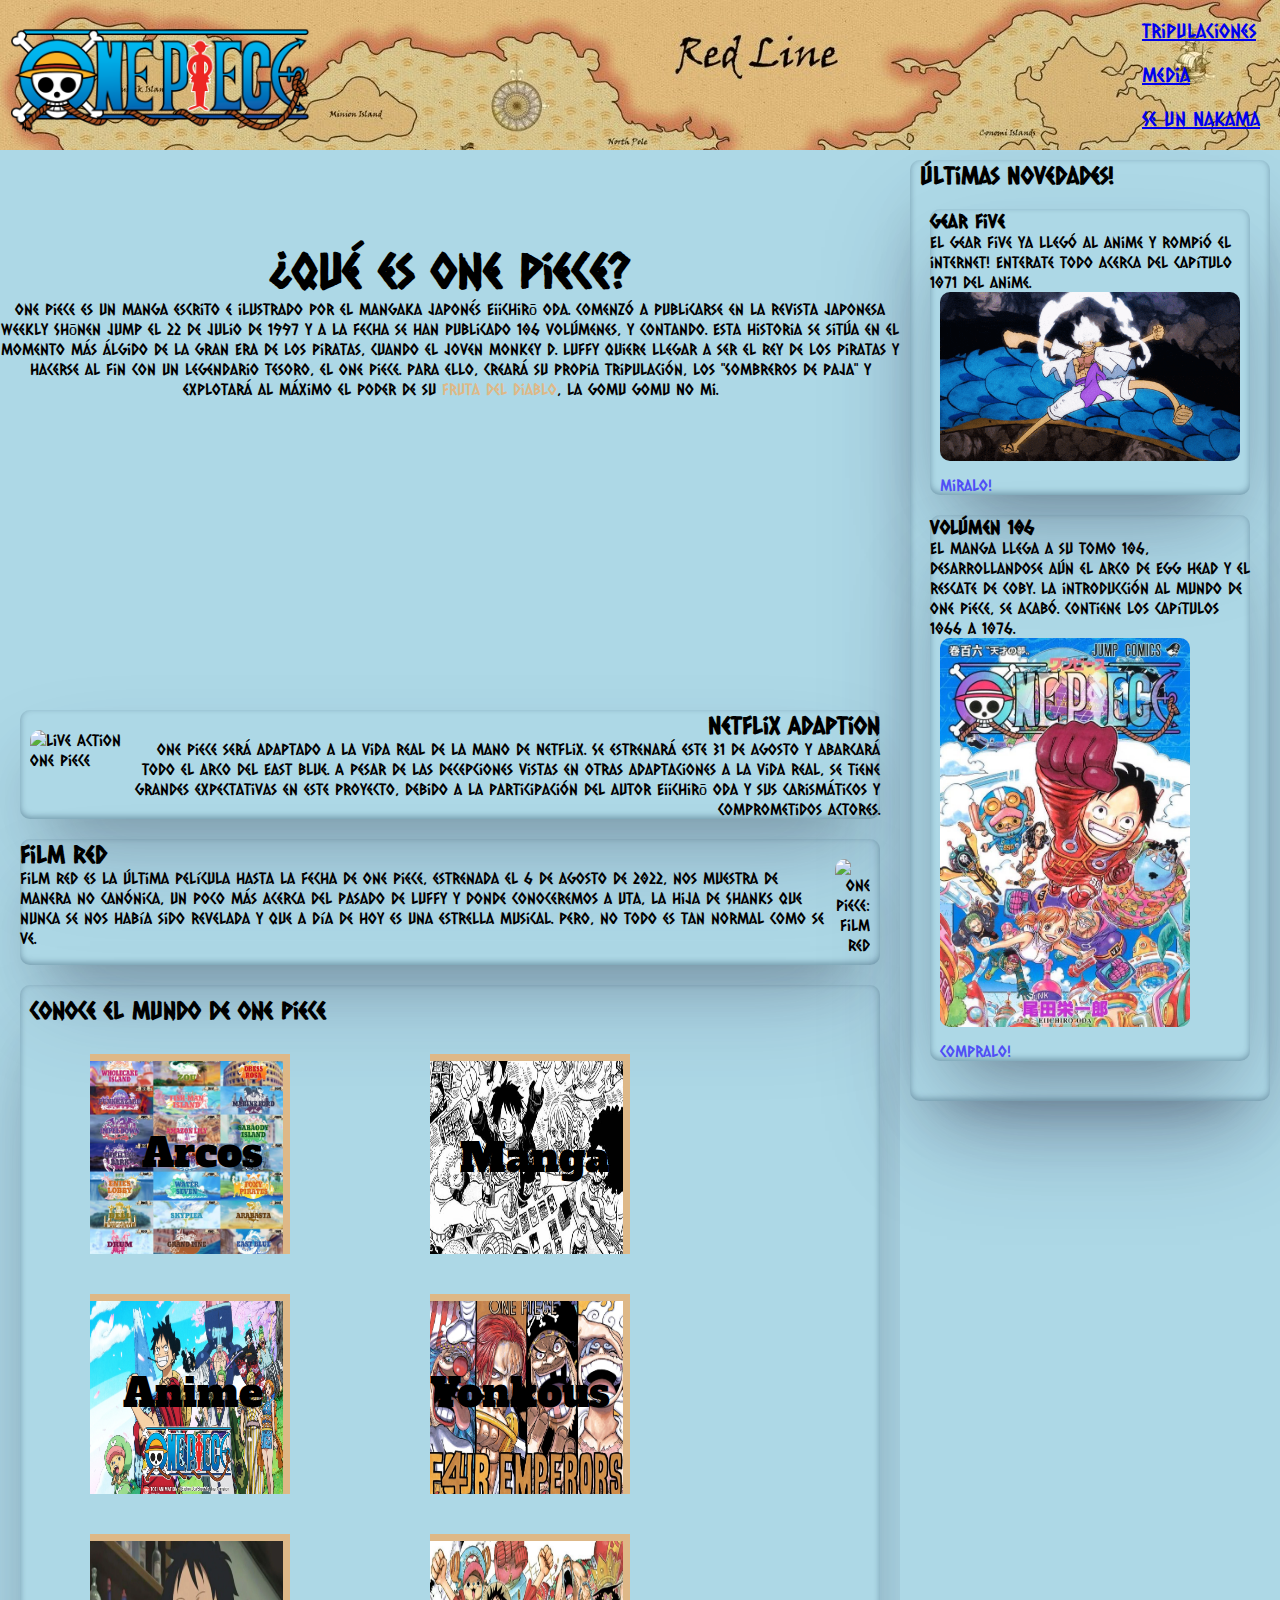
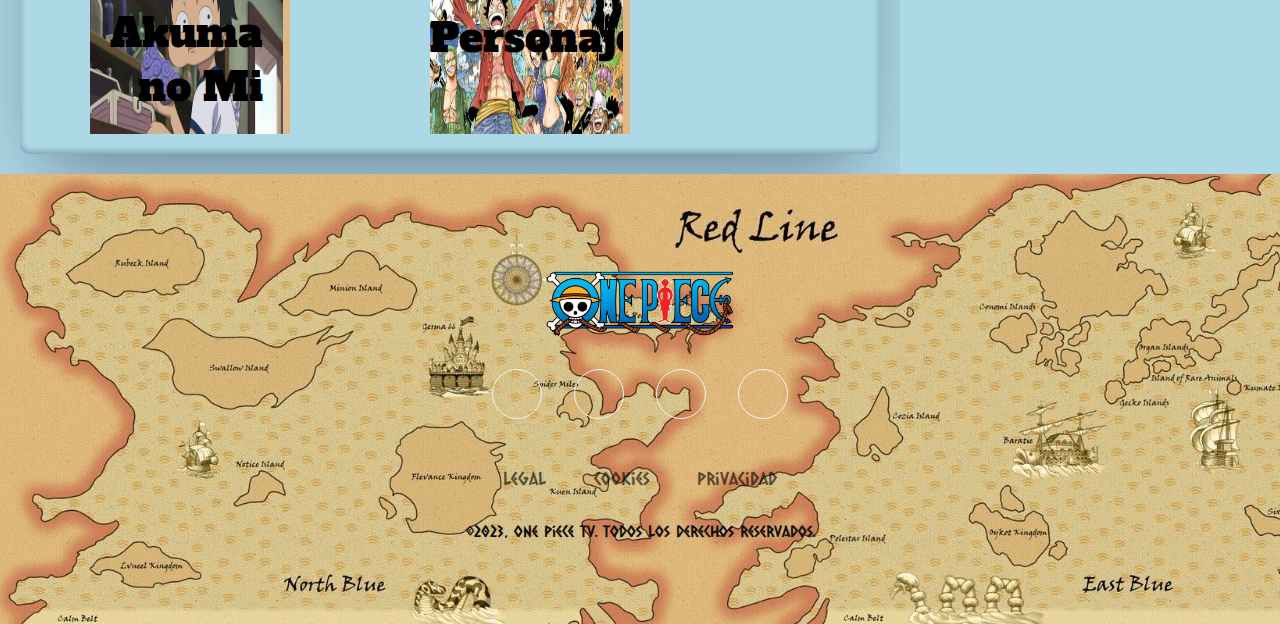
==== commit 53e43bc1: "grand line creado" ====
--- a/index.html
+++ b/index.html
@@ -19,7 +19,7 @@
     <link rel="stylesheet" href="./css/style.css">
 </head>
 
-<body>
+<body id="bodyIndex">
     <header>
         <div>
 
@@ -58,9 +58,9 @@
         <nav id="navMobile" class="navbar">
             <div class="container-fluid">
                 <a class="navbar-brand" href="#"></a>
-                <button class="navbar-toggler" type="button" data-bs-toggle="offcanvas"
+                <button id="togglerGrand" class="navbar-toggler" type="button" data-bs-toggle="offcanvas"
                     data-bs-target="#offcanvasNavbar" aria-controls="offcanvasNavbar" aria-label="Toggle navigation">
-                    <span class="navbar-toggler-icon"></span>
+                    <span id="togglerIcongrand" class="navbar-toggler-icon"></span>
                 </button>
                 <div class="offcanvas offcanvas-end" tabindex="-1" id="offcanvasNavbar"
                     aria-labelledby="offcanvasNavbarLabel">
@@ -111,11 +111,8 @@
                     href="https://onepiece.fandom.com/es/wiki/Fruta_del_diablo">fruta del diablo</a>, la Gomu Gomu No
                 Mi.</p>
         </section>
-        <br>
-        <br>
-        <br>
-        <br>
-        <section>
+        
+        <section class="infoIndex">
             <div class="mainInfo">
                 <article>
                     <h2>Netflix Adaption</h2>
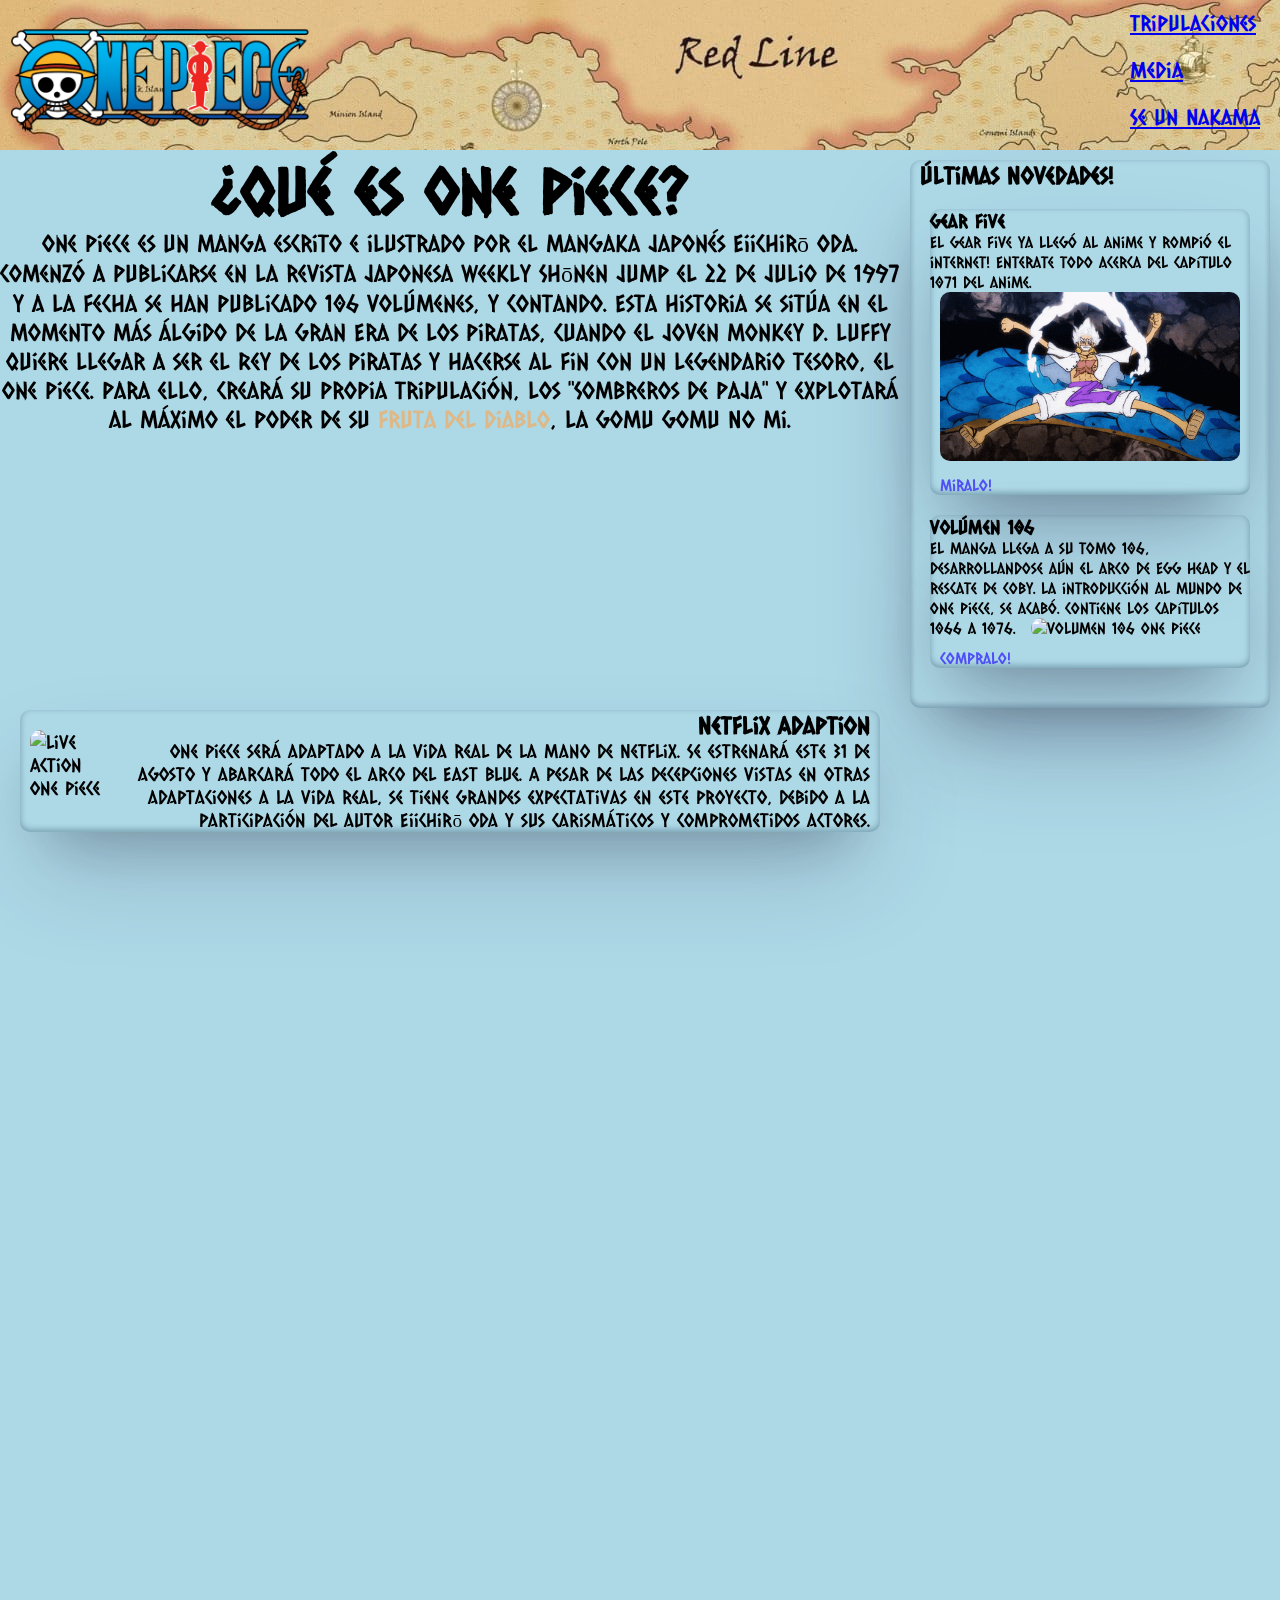
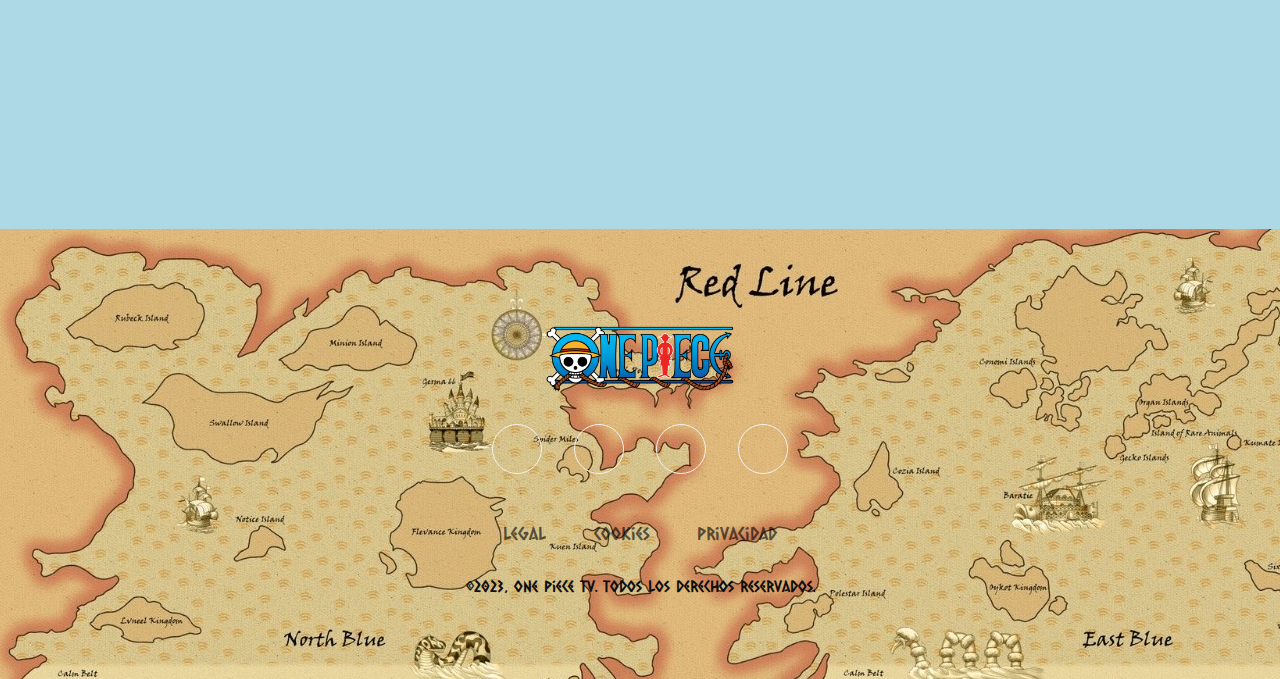
==== commit 50375e2b: "preparado para tercer pre-entrega" ====
--- a/index.html
+++ b/index.html
@@ -4,7 +4,7 @@
 <head>
     <meta charset="UTF-8">
     <meta name="viewport" content="width=device-width, initial-scale=1.0">
-    <title>OnePiece.TV</title>
+    <title>OnePiece.TV | Fanpage de One piece</title>
     <link rel="preconnect" href="https://fonts.googleapis.com">
     <link rel="preconnect" href="https://fonts.gstatic.com" crossorigin>
     <link href="https://fonts.googleapis.com/css2?family=Caesar+Dressing&display=swap" rel="stylesheet">
@@ -16,15 +16,27 @@
     <link href="https://cdn.jsdelivr.net/npm/bootstrap@5.3.1/dist/css/bootstrap.min.css" rel="stylesheet"
         integrity="sha384-4bw+/aepP/YC94hEpVNVgiZdgIC5+VKNBQNGCHeKRQN+PtmoHDEXuppvnDJzQIu9" crossorigin="anonymous">
 
-    <link rel="stylesheet" href="./css/style.css">
+    <!-- Favicon -->
+    <link rel="shortcut icon" href="https://png.pngtree.com/png-vector/20230120/ourmid/pngtree-straw-hat-cartoon-illustration-png-image_6562738.png"/>
+
+    <!-- Meta Description -->
+    <meta name="description" content=" Página de fans dedicada a brindar toda la información sobre One Piece, el manga anime pionero en el mundo.">
+    
+    <!-- Meta Keyword -->
+    <meta name="keywords" content="manga, anime, otaku, one piece, Luffy, Zoro, piratas, espadas, poderes, shonen, shonen de pelea, animes de pelea, fanpage, sombrero de paja, barcos piratas, mangas mas vendidos, luffy gear five, power up luffy, piratas mas fuertes, mugiwara.">
+
+    <!-- Libreria Aos -->
+    <link href="https://unpkg.com/aos@2.3.1/dist/aos.css" rel="stylesheet">
+
+    <!-- Link Css -->
+    <link rel="stylesheet" href="./style/css/style.css">
 </head>
 
 <body id="bodyIndex">
     <header>
-        <div>
-
-            <h1> <a id="Home" href="./index.html"> <img src="./imagenes/logo.png" alt="Logo One Piece TV"></a> </h1>
-
+        <div data-aos="fade-left">
+            <h1> <a id="Home" href="./index.html"> <img class="logoIndex" src="./imagenes/logo.png"
+                        alt="Logo One Piece TV"></a> </h1>
         </div>
 
         <nav id="navDesk" class="navbar navbar-expand-lg">
@@ -58,9 +70,9 @@
         <nav id="navMobile" class="navbar">
             <div class="container-fluid">
                 <a class="navbar-brand" href="#"></a>
-                <button id="togglerGrand" class="navbar-toggler" type="button" data-bs-toggle="offcanvas"
+                <button id="togglerIndex" class="navbar-toggler" type="button" data-bs-toggle="offcanvas"
                     data-bs-target="#offcanvasNavbar" aria-controls="offcanvasNavbar" aria-label="Toggle navigation">
-                    <span id="togglerIcongrand" class="navbar-toggler-icon"></span>
+                    <span id="togglerIconindex" class="navbar-toggler-icon"></span>
                 </button>
                 <div class="offcanvas offcanvas-end" tabindex="-1" id="offcanvasNavbar"
                     aria-labelledby="offcanvasNavbarLabel">
@@ -98,9 +110,8 @@
         </nav>
     </header>
 
-
     <main class="infoGrid">
-        <section class="infoPortada">
+        <section data-aos="fade-down" class="infoPortada">
             <h2 class="tituloPrincipal"> ¿Qué es One Piece?</h2>
             <p> One Piece es un manga escrito e ilustrado por el mangaka japonés Eiichirō Oda. Comenzó a publicarse en
                 la revista Japonesa Weekly Shōnen Jump el 22 de julio de 1997 y a la fecha se han publicado 106
@@ -111,9 +122,9 @@
                     href="https://onepiece.fandom.com/es/wiki/Fruta_del_diablo">fruta del diablo</a>, la Gomu Gomu No
                 Mi.</p>
         </section>
-        
+
         <section class="infoIndex">
-            <div class="mainInfo">
+            <div class="mainInfo" data-aos="fade-up">
                 <article>
                     <h2>Netflix Adaption</h2>
                     <p>One Piece será adaptado a la vida real de la mano de Netflix. Se estrenará este 31 de agosto y
@@ -130,7 +141,7 @@
                 </p>
             </div>
 
-            <div class="maiNinfo">
+            <div class="maiNinfo"  data-aos="fade-right">
                 <article>
                     <h2>Film Red</h2>
                     <p>Film Red es la última película hasta la fecha de One Piece, estrenada el 6 de agosto de 2022, nos
@@ -145,34 +156,34 @@
                 </p>
             </div>
 
-            <div class="Mundoinfo">
+            <div class="Mundoinfo" data-aos="fade-down">
                 <h2>Conoce el mundo de One Piece</h2>
                 <section class="mundoInfo">
-                    <div class="arcos" id="fondosDiv">
+                    <div class="arcos" id="fondosDiv" data-aos="fade-right">
                         <a target="_blank" href="https://onepiece.fandom.com/es/wiki/Lista_de_Episodios">Arcos</a>
                     </div>
 
-                    <div class="manga" id="fondosDiv">
+                    <div class="manga" id="fondosDiv" data-aos="fade-left">
                         <a class="linksDiv" target="_blank"
                             href="https://onepiece.fandom.com/es/wiki/Volúmenes_y_capítulos">Manga</a>
                     </div>
 
-                    <div class="anime" id="fondosDiv">
+                    <div class="anime" id="fondosDiv" data-aos="fade-right">
                         <a class="linksDiv" target="_blank"
                             href="https://www3.animeflv.net/anime/one-piece-tv">Anime</a>
                     </div>
 
-                    <div class="yonkou" id="fondosDiv">
+                    <div class="yonkou" id="fondosDiv" data-aos="fade-left">
                         <a class="linksDiv" target="_blank"
                             href="https://onepiece.fandom.com/es/wiki/Los_Cuatro_Emperadores">Yonkous</a>
                     </div>
 
-                    <div class="frutas" id="fondosDiv">
+                    <div class="frutas" id="fondosDiv" data-aos="fade-right">
                         <a class="linksDiv" target="_blank"
                             href="https://onepiece.fandom.com/es/wiki/Fruta_del_diablo">Akuma no Mi</a>
                     </div>
 
-                    <div class="personajes" id="fondosDiv">
+                    <div class="personajes" id="fondosDiv" data-aos="fade-left">
                         <a class="linksDiv" target="_blank"
                             href="https://onepiece.fandom.com/es/wiki/Categoría:Personajes">Personajes</a>
                     </div>
@@ -183,7 +194,7 @@
     </main>
 
     <aside>
-        <section class="Aside">
+        <section class="Aside" data-aos="fade-right">
             <section>
                 <h2>Últimas Novedades!</h2>
                 <article id="gearFive">
@@ -206,7 +217,7 @@
                         <h3> Volúmen 106 </h3>
                         <p>El manga llega a su tomo 106, desarrollandose aún el arco de Egg Head y el rescate de Coby.
                             La introducción al mundo de One Piece, se acabó. Contiene los capítulos 1066 a 1076.
-                            <img class="volumen6" src="./imagenes/Volumen_106.webp" alt="Volumen 106">
+                            <img class="volumen6" src="./imagenes/volumen_106.webp" alt="Volumen 106 One Piece">
 
                             <a class="botoncito" target="_blank"
                                 href="https://www.ebay.com/itm/194332816634?chn=ps&_trkparms=ispr%3D1&amdata=enc%3A12mwmgY0VRX-W9qBu9L6CeQ94&norover=1&mkevt=1&mkrid=21551-241447-2056-0&mkcid=2&itemid=194332816634&targetid=293946777986&device=c&mktype=pla&googleloc=1000073&poi=&campaignid=19731336673&mkgroupid=144734706365&rlsatarget=pla-293946777986&abcId=&merchantid=6296724&gclid=EAIaIQobChMI68PvzJGDgQMVNEJIAB2YSAEkEAYYAiABEgLlMPD_BwE">Compralo!</a>
@@ -217,19 +228,18 @@
             </section>
         </section>
 
-        <section class="carrusel">
+        <section class="carrusel" data-aos="zoom-in-up">
             <div id="carouselExampleCaptions" class="carousel slide">
                 <div class="carousel-indicators">
                     <button type="button" data-bs-target="#carouselExampleCaptions" data-bs-slide-to="0" class="active"
                         aria-current="true" aria-label="Slide 1"></button>
                     <button type="button" data-bs-target="#carouselExampleCaptions" data-bs-slide-to="1"
                         aria-label="Slide 2"></button>
-                    <button type="button" data-bs-target="#carouselExampleCaptions" data-bs-slide-to="2"
-                        aria-label="Slide 3"></button>
                 </div>
                 <div class="carousel-inner">
                     <div class="carousel-item active">
-                        <img src="./imagenes/gear-5-gear-5-luffy.gif" class="d-block w-100" alt="gear five">
+                        <img class="carruselImage" src="./imagenes/gear-5-gear-5-luffy.gif" class="d-block w-100"
+                            alt="gear five">
                         <div class="carousel-caption d-none d-md-block">
                             <h5>Gear Five</h5>
                             <p>El gear five ya llegó al anime y rompió el internet! Enterate todo acerca del capítulo
@@ -239,8 +249,7 @@
                     </div>
                     <div class="carousel-item">
                         <a href="">
-                            <img class="carruselImage" src="./imagenes/Volumen_106.webp" class="d-block w-100"
-                                alt="volumen nuevo">
+                            <img src="./imagenes/volumen_106.webp" class="d-block w-100" alt="volumen nuevo">
                         </a>
                         <div class="carousel-caption d-none d-md-block" id="carruselImagen">
                             <h5>Volúmen 106</h5>
@@ -283,6 +292,14 @@
         <span class="copyright">&copy;2023, One Piece TV. Todos los derechos reservados.</span>
     </footer>
 
+    <!--Script AOS-->
+    <script src="https://unpkg.com/aos@2.3.1/dist/aos.js"></script>
+
+    <script>
+        AOS.init();
+    </script>
+
+    <!--Script Bootstrap-->
     <script src="https://cdn.jsdelivr.net/npm/bootstrap@5.3.1/dist/js/bootstrap.bundle.min.js"
         integrity="sha384-HwwvtgBNo3bZJJLYd8oVXjrBZt8cqVSpeBNS5n7C8IVInixGAoxmnlMuBnhbgrkm"
         crossorigin="anonymous"></script>
--- a/style/css/style.css
+++ b/style/css/style.css
@@ -0,0 +1,1184 @@
+/* Selector Universal */
+* {
+  font-family: "Caesar Dressing", cursive;
+  margin: 0;
+  padding: 0;
+  box-sizing: border-box;
+  list-style: none;
+}
+
+/* Header Universal */
+header {
+  font-family: "Caesar Dressing", cursive;
+  background-image: url(../../imagenes/fondo-cover.jpg);
+  grid-area: header;
+  display: flex;
+  justify-content: space-between;
+  align-items: end;
+}
+header img {
+  width: 300px;
+  margin: 10px;
+}
+header li {
+  font-family: "Caesar Dressing", cursive;
+  margin: 20px;
+  font-size: 22px;
+  font-weight: 590;
+}
+header li a:hover {
+  text-decoration: underline;
+}
+
+/*Index*/
+body {
+  display: grid;
+  grid-template-areas: "header  header  header" "info  info  aside" "footer  footer  footer";
+  grid-template-columns: 150px 3fr 0.5fr;
+  grid-template-rows: 150px 1fr 150px;
+}
+
+.infoGrid {
+  background-color: lightblue;
+  grid-area: info;
+}
+.infoGrid .infoPortada {
+  font-family: "Caesar Dressing", cursive;
+  text-align: center;
+  height: 60vh;
+}
+.infoGrid .infoPortada .tituloPrincipal {
+  font-size: 4rem;
+}
+.infoGrid .infoPortada p {
+  font-size: 1.5rem;
+}
+.infoGrid .infoPortada a {
+  color: burlywood;
+  text-decoration: none;
+}
+.infoGrid .mainInfo {
+  text-align: right;
+  box-shadow: rgba(50, 50, 93, 0.25) 0px 50px 100px -20px, rgba(0, 0, 0, 0.3) 0px 30px 60px -30px, rgba(10, 37, 64, 0.35) 0px -2px 6px 0px inset;
+  margin: 20px;
+  border-radius: 10px;
+  display: flex;
+  flex-direction: row-reverse;
+}
+.infoGrid .mainInfo h2 {
+  padding-right: 10px;
+}
+.infoGrid .mainInfo p {
+  font-size: 1.2rem;
+  padding-right: 10px;
+}
+.infoGrid .mainInfo .imagenMain {
+  text-align: left;
+  margin: 20px 10px;
+  width: 300px;
+}
+.infoGrid .mainInfo .imagenMain .liveAction {
+  border-radius: 10px;
+  padding: 0px 0px 10px;
+  width: 300px;
+}
+.infoGrid .maiNinfo {
+  text-align: left;
+  box-shadow: rgba(50, 50, 93, 0.25) 0px 50px 100px -20px, rgba(0, 0, 0, 0.3) 0px 30px 60px -30px, rgba(10, 37, 64, 0.35) 0px -2px 6px 0px inset;
+  margin: 20px;
+  border-radius: 10px;
+  display: flex;
+  flex-direction: row;
+}
+.infoGrid .maiNinfo h2 {
+  padding-left: 10px;
+}
+.infoGrid .maiNinfo p {
+  font-size: 1.2rem;
+  padding-left: 10px;
+}
+.infoGrid .maiNinfo .filmRed {
+  text-align: end;
+}
+.infoGrid .maiNinfo .filmRed .Imagenmain {
+  margin: 0px 10px 10px;
+  border-radius: 10px;
+  width: 300px;
+  margin-top: 20px;
+}
+.infoGrid .Mundoinfo {
+  text-align: right;
+  box-shadow: rgba(50, 50, 93, 0.25) 0px 50px 100px -20px, rgba(0, 0, 0, 0.3) 0px 30px 60px -30px, rgba(10, 37, 64, 0.35) 0px -2px 6px 0px inset;
+  border-radius: 10px;
+  margin: 20px 20px;
+}
+.infoGrid .Mundoinfo h2 {
+  text-align: center;
+  padding: 10px;
+  font-size: 3rem;
+}
+.infoGrid .Mundoinfo .mundoInfo {
+  display: flex;
+  flex-direction: row;
+  flex-wrap: wrap;
+  margin-left: 80px;
+}
+.infoGrid .Mundoinfo .mundoInfo a {
+  color: black;
+  text-decoration: none;
+  font-family: "Alfa Slab One", cursive;
+}
+.infoGrid .Mundoinfo .mundoInfo #fondosDiv {
+  font-size: 40px;
+  width: 200px;
+  height: 200px;
+  background-size: 200px 200px;
+  background-repeat: no-repeat;
+  background-position: center;
+  overflow: hidden;
+  border-top: solid;
+  color: burlywood;
+  border-right: solid;
+  border-width: 7px;
+}
+.infoGrid .Mundoinfo .mundoInfo #fondosDiv:hover {
+  font-size: 42px;
+  overflow: unset;
+}
+.infoGrid .Mundoinfo .mundoInfo .arcos {
+  background-image: url(../../imagenes/arcos.jpg);
+  padding: 70px 50px;
+  border-width: 7px;
+  margin: 20px 70px;
+  padding: 65px 20px 0px 0px;
+}
+.infoGrid .Mundoinfo .mundoInfo .arcos:hover {
+  background-image: url(../../imagenes/blurred-arcos.jpg);
+}
+.infoGrid .Mundoinfo .mundoInfo .manga {
+  background-image: url(../../imagenes/manga.jpg);
+  padding: 70px 30px;
+  border-width: 7px;
+  margin: 20px 70px;
+  grid-area: manga;
+}
+.infoGrid .Mundoinfo .mundoInfo .manga:hover {
+  background-image: url(../../imagenes/blurred-manga.jpg);
+}
+.infoGrid .Mundoinfo .mundoInfo .anime {
+  background-image: url(../../imagenes/anime.jpe);
+  margin: 20px 70px;
+  padding: 65px 20px 0px 0px;
+  grid-area: anime;
+}
+.infoGrid .Mundoinfo .mundoInfo .anime:hover {
+  background-image: url(../../imagenes/blurred-anime.jpg);
+}
+.infoGrid .Mundoinfo .mundoInfo .yonkou {
+  background-image: url(../../imagenes/yonkous.webp);
+  padding: 100px 10px;
+  margin: 20px 70px;
+  padding: 65px 20px 0px 0px;
+  grid-area: yonkou;
+}
+.infoGrid .Mundoinfo .mundoInfo .yonkou:hover {
+  background-image: url(../../imagenes/blurred-yonkou.jpg);
+}
+.infoGrid .Mundoinfo .mundoInfo .frutas {
+  background-image: url(../../imagenes/frutas.webp);
+  padding: 65px 20px 0px;
+  margin: 20px 70px;
+  grid-area: frutas;
+}
+.infoGrid .Mundoinfo .mundoInfo .frutas:hover {
+  background-image: url(../../imagenes/blurred-frutas.jpg);
+}
+.infoGrid .Mundoinfo .mundoInfo .personajes {
+  background-image: url(../../imagenes/personajes.webp);
+  padding: 70px 0px;
+  border-width: 7px;
+  margin: 20px 70px;
+  grid-area: personajes;
+}
+.infoGrid .Mundoinfo .mundoInfo .personajes:hover {
+  background-image: url(../../imagenes/blurred-personajes.jpg);
+  font-size: 42px;
+}
+
+aside {
+  background-color: lightblue;
+  grid-area: aside;
+}
+aside .Aside {
+  box-shadow: rgba(50, 50, 93, 0.25) 0px 50px 100px -20px, rgba(0, 0, 0, 0.3) 0px 30px 60px -30px, rgba(10, 37, 64, 0.35) 0px -2px 6px 0px inset;
+  margin: 10px;
+  border-radius: 10px;
+}
+aside .Aside h2 {
+  margin: 0px 10px;
+}
+aside .Aside .botoncito {
+  color: rgb(79, 79, 245);
+  list-style-type: none;
+  text-decoration: none;
+  margin: 0px 10px;
+}
+aside .Aside .botoncito:hover {
+  color: rgb(144, 144, 245);
+}
+aside .Aside #gearFive {
+  text-align: left;
+  box-shadow: rgba(50, 50, 93, 0.25) 0px 50px 100px -20px, rgba(0, 0, 0, 0.3) 0px 30px 60px -30px, rgba(10, 37, 64, 0.35) 0px -2px 6px 0px inset;
+  margin: 20px;
+  border-radius: 10px;
+}
+aside .Aside #gearFive img {
+  margin: 0px 10px 10px;
+  border-radius: 10px;
+  width: 300px;
+}
+aside .Aside #volumenNuevo {
+  text-align: left;
+  box-shadow: rgba(50, 50, 93, 0.25) 0px 50px 100px -20px, rgba(0, 0, 0, 0.3) 0px 30px 60px -30px, rgba(10, 37, 64, 0.35) 0px -2px 6px 0px inset;
+  margin: 20px 20px 20px;
+  border-radius: 10px;
+}
+aside .Aside #volumenNuevo img {
+  margin: 0px 10px 10px;
+  width: 250px;
+  border-radius: 10px;
+}
+
+.subidaDiv {
+  position: sticky;
+  margin-right: 100px;
+  bottom: 25px;
+}
+.subidaDiv .imgSubida {
+  text-align: center;
+  display: inline-block;
+  height: 70px;
+  width: 70px;
+  margin: -250px -20px 5px 5px;
+  z-index: 1;
+}
+
+/* Adaptacion a Mobile */
+@media screen and (max-width: 480px) {
+  body {
+    grid-template-areas: "header " "info " "aside " "footer";
+    grid-template-columns: 1fr;
+    grid-template-rows: 120px 1fr auto 70px;
+  }
+  .logoIndex {
+    width: 250px;
+  }
+  #navDesk {
+    display: none;
+  }
+  #navMobile {
+    margin-bottom: 15px;
+  }
+  #navMobile a {
+    font-size: 2rem;
+  }
+  #navMobile #togglerIndex {
+    border: #0e0e0e solid 3px;
+    border-radius: 30px;
+  }
+  #navMobile #togglerIndex #togglerIconindex {
+    width: 50px;
+    height: 60px;
+  }
+  #navMobile .logoMobile {
+    width: 200px;
+  }
+  .infoPortada {
+    margin-bottom: -450px !important;
+  }
+  .infoPortada .tituloPrincipal {
+    font-size: 4rem !important;
+  }
+  .infoPortada p {
+    font-size: 2rem;
+  }
+  .infoIndex {
+    margin-top: 650px;
+  }
+  .infoIndex h2 {
+    text-align: center !important;
+    font-size: 3rem;
+  }
+  .infoIndex .mainInfo {
+    flex-direction: column-reverse !important;
+    text-align: center !important;
+    align-items: center !important;
+  }
+  .infoIndex .mainInfo p {
+    font-size: 1.5rem;
+    padding: 10px;
+  }
+  .infoIndex .mainInfo p .liveAction {
+    width: 350px !important;
+    margin-left: -35px !important;
+  }
+  .infoIndex .maiNinfo {
+    flex-direction: column-reverse !important;
+    text-align: center !important;
+    align-items: center !important;
+  }
+  .infoIndex .maiNinfo p {
+    font-size: 1.5rem;
+    padding: 10px;
+  }
+  .infoIndex .maiNinfo p .Imagenmain {
+    width: 335px !important;
+  }
+  .infoIndex .Mundoinfo h2 {
+    text-align: left !important;
+  }
+  .infoIndex .Mundoinfo .mundoInfo {
+    display: grid !important;
+    grid-template-areas: "arcos  manga " "anime  yonkou " "frutas personajes ";
+    grid-template-columns: 110px 110px;
+    grid-template-rows: 1fr 1fr 1fr;
+    gap: 0px 30px;
+    margin-left: -20px !important;
+  }
+  .infoIndex .Mundoinfo .mundoInfo #fondosDiv {
+    width: 130px !important;
+    height: 130px !important;
+    background-size: 130px 130px !important;
+    margin-left: 40px !important;
+    font-size: 30px !important;
+    padding-top: 50px !important;
+  }
+  .Aside {
+    display: none;
+  }
+  .carrusel {
+    width: 400px;
+    margin-left: 0.5rem;
+    margin-top: 2rem;
+    margin-bottom: 2rem;
+  }
+  .carrusel img {
+    width: 400px !important;
+    border-radius: 20px;
+  }
+  .carrusel .carruselImage {
+    width: 400px !important;
+    border-radius: 20px;
+  }
+}
+/* Tripulaciones */
+.bodyTrip {
+  display: grid;
+  grid-template-areas: " header header header " " portada portada portada " " main main aside " " main main aside " " footer footer footer ";
+  grid-template-columns: 150px 3fr 1fr;
+  grid-template-rows: 150px 0.3fr 1fr 1fr 150px;
+}
+
+.portada {
+  grid-area: portada;
+  background-image: url(../../../imagenes/one-piece-tripulaciones-fondo.jpg);
+  background-position: center;
+  background-size: 1500px 850px;
+  background-repeat: no-repeat;
+  font-weight: bolder;
+  color: white;
+  text-align: center;
+  padding-left: 10px;
+  height: 108vh;
+  border-bottom: black solid 2px;
+}
+.portada .trips {
+  font-size: 7rem;
+}
+.portada .descripcionTrips {
+  font-size: 2rem;
+}
+
+.mainGrid {
+  grid-area: main;
+  background-color: lightblue;
+}
+.mainGrid .tripulacionVh {
+  height: 94vh;
+  margin-bottom: -20px;
+  margin-top: 40px;
+  border-bottom: burlywood solid 2px;
+}
+.mainGrid .tripulacionVh .tripulacionesInfo {
+  padding-left: 10px;
+  margin-top: 30px;
+}
+.mainGrid .tripulacionVh .tripulacionesInfo .tripName {
+  font-size: 4rem;
+}
+.mainGrid .tripulacionVh .tripulacionesInfo .tripulacion-imagenes {
+  display: flex;
+  flex-direction: row;
+  align-items: flex-end;
+  margin-bottom: 20px;
+}
+.mainGrid .tripulacionVh .tripulacionesInfo .tripulacion-imagenes .mugiwara {
+  width: 40rem;
+  height: 19rem;
+}
+.mainGrid .tripulacionVh .tripulacionesInfo .tripulacion-imagenes .imgTrips {
+  display: flex;
+  flex-direction: column;
+  margin-left: 10px;
+}
+.mainGrid .tripulacionVh .tripulacionesInfo .tripulacion-imagenes .imgTrips .calavera {
+  width: 144px;
+  height: 144px;
+  margin-top: 15px;
+}
+.mainGrid .tripulacionVh .infoTripul {
+  font-size: 1.1rem;
+}
+.mainGrid .tripulacionVh #parrafoAparte {
+  margin-top: -10px;
+}
+
+.asideTrip {
+  border: burlywood solid 2px;
+  border-right: 0px;
+  border-top: 0px;
+  border-bottom: 0px;
+}
+.asideTrip .tripulacionesNav {
+  position: sticky;
+  top: 20px;
+  margin-top: 20px;
+  margin-bottom: 60px;
+  margin-left: 20px;
+  padding: 20px;
+}
+.asideTrip .tripulacionesNav .asideLink {
+  opacity: 0.7;
+  font-size: 1.5rem;
+  text-align: center;
+}
+.asideTrip .tripulacionesNav .asideLink:hover {
+  opacity: 1;
+}
+
+@media screen and (max-width: 480px) {
+  /* Tripulaciones Mobile */
+  .bodyTrip {
+    display: grid;
+    grid-template-areas: " header " " portada " " aside " " main " " footer ";
+    grid-template-columns: 1fr;
+    grid-template-rows: 220px 0.1fr 0.1fr 2fr 150px;
+  }
+  header .headerTrips {
+    margin-bottom: 20px;
+  }
+  header .headerTrips .logoImage {
+    width: 500px;
+  }
+  header #navTrips {
+    margin-bottom: 30px;
+  }
+  header #navTrips #togglerTrips {
+    border: #0e0e0e solid 3px;
+    border-radius: 40px;
+  }
+  header #navTrips #togglerTrips #togglerIcontrips {
+    width: 130px;
+    height: 140px;
+  }
+  header #navTrips #mobileLogotrips {
+    width: 30rem;
+  }
+  header #navTrips #navTripsmobile {
+    font-size: 4rem;
+  }
+  header #navTrips #offcanvasNavbar {
+    width: 700px;
+  }
+  .portada {
+    height: 210vh;
+    background-size: 130rem 140rem;
+  }
+  .portada .trips {
+    font-size: 9.5rem;
+    font-weight: bold;
+  }
+  .portada .descripcionTrips {
+    font-size: 4rem;
+  }
+  .mainGrid #vhBigmomyluffy {
+    height: 305vh;
+  }
+  .mainGrid .tripulacionVh {
+    height: 242vh;
+    text-align: center;
+    margin-bottom: 800px;
+    border: burlywood solid 10px;
+    border-bottom: 0px;
+    border-left: 0px;
+    border-right: 0px;
+  }
+  .mainGrid .tripulacionesInfo {
+    margin-top: 20px;
+  }
+  .mainGrid .tripulacionesInfo .tripName {
+    font-size: 8rem !important;
+    margin: 0px;
+  }
+  .mainGrid .tripulacionesInfo .mugiwara {
+    width: 45rem !important;
+    height: 27rem !important;
+    margin-top: 10px;
+  }
+  .mainGrid .tripulacionesInfo .calavera {
+    width: 205px !important;
+    height: 205px !important;
+  }
+  .mainGrid .tripulacionesInfo .infoTripul {
+    font-size: 4.5rem;
+  }
+  .tripulacionesNav {
+    position: static;
+    top: 0px;
+    margin-top: 20px;
+    margin-bottom: 30px;
+    margin-left: 20px;
+    padding: 20px;
+  }
+  .tripulacionesNav .asideLink a {
+    font-family: "Akronim", cursive;
+    font-size: 4rem;
+  }
+}
+/* Grand Line */
+.bodyGrand {
+  display: grid;
+  grid-template-areas: " header header header " " portada portada portada " " main main main " " footer footer footer ";
+  grid-template-columns: 150px 3fr 1fr;
+  grid-template-rows: 150px 0.3fr 2.5fr 150px;
+}
+
+.portadaGrand {
+  grid-area: portada;
+  background-image: url(../../imagenes/grand-line-fondo.jpg);
+  background-position: center;
+  background-size: 92rem 49rem;
+  background-repeat: no-repeat;
+  font-weight: bolder;
+  color: rgb(255, 255, 255);
+  text-align: center;
+  padding-left: 10px;
+  height: 108vh;
+  border-bottom: black solid 2px;
+}
+.portadaGrand .grandLine {
+  font-size: 7rem;
+}
+.portadaGrand .descripcionGrand {
+  font-size: 2.3rem;
+}
+.portadaGrand .tituloBelt {
+  font-family: "Akronim", cursive;
+  font-weight: bold;
+}
+.portadaGrand #navbarGrand {
+  display: flex;
+  flex-direction: row;
+  font-weight: bold;
+  justify-content: space-between;
+}
+.portadaGrand #navbarGrand #navGrand {
+  font-family: "Akronim", cursive;
+  font-weight: bold;
+  font-size: 2rem;
+  opacity: 0.6;
+}
+.portadaGrand #navbarGrand #navGrand:hover {
+  opacity: 1;
+}
+
+.grandLinevh {
+  border-bottom: burlywood solid 2px;
+}
+.grandLinevh .grandlineInfo {
+  display: flex;
+}
+.grandLinevh .grandlineInfo .tituloGrand {
+  font-size: 5rem;
+}
+.grandLinevh .grandlineInfo .Infoline {
+  font-size: 2rem;
+}
+.grandLinevh .grandlineInfo .grandImagen {
+  margin-left: 20px;
+  padding-right: 20px;
+  margin-bottom: 20px;
+  display: flex;
+  flex-direction: column;
+  justify-content: end;
+}
+.grandLinevh .grandlineInfo .grandImagen .imgsTripulantes {
+  display: flex;
+  flex-direction: row;
+}
+.grandLinevh .grandlineInfo .grandImagen .imgsTripulantes .trpulantesNuevos {
+  margin-left: 0px;
+  margin-right: 27px;
+  margin-bottom: 20px;
+  width: 305px;
+  height: 200px;
+}
+.grandLinevh .grandlineInfo .grandImagen .grandImages {
+  width: 40rem;
+  height: 19rem;
+}
+
+#marineford {
+  border-bottom: 0px;
+}
+
+/* Grand Line Mobile */
+@media screen and (max-width: 480px) {
+  .bodyGrand {
+    display: grid;
+    grid-template-areas: " header " " portada " " main " " footer ";
+    grid-template-columns: 1fr;
+    grid-template-rows: 150px 0.8fr 2.5fr 150px;
+  }
+  header #logoGrand {
+    width: 250px;
+  }
+  header #navgrandLine {
+    margin-bottom: 30px;
+  }
+  header #navgrandLine a {
+    font-size: 2rem;
+  }
+  header #navgrandLine #togglerGrand {
+    border: #0e0e0e solid 3px;
+    border-radius: 30px;
+  }
+  header #navgrandLine #togglerGrand #togglerIcongrand {
+    width: 50px;
+    height: 60px;
+  }
+  header #navgrandLine #mobileLogoGrand {
+    width: 200px;
+  }
+  .portadaGrand {
+    height: unset;
+    background-size: 70rem 189rem;
+  }
+  .portadaGrand .grandLine {
+    font-size: 8.5rem !important;
+  }
+  .portadaGrand .descripcionGrand {
+    font-size: 2.7rem !important;
+  }
+  .portadaGrand .tituloBelt {
+    font-size: 3.7rem;
+  }
+  .portadaGrand #navbarGrand {
+    flex-direction: column !important;
+  }
+  .portadaGrand #navbarGrand #navGrand {
+    font-size: 3rem !important;
+  }
+  .grandLinevh {
+    margin-bottom: 50px;
+  }
+  .grandLinevh .grandlineInfo {
+    margin-top: -250px;
+    display: flex;
+    flex-direction: column-reverse;
+  }
+  .grandLinevh .grandlineInfo .tituloGrand {
+    font-size: 5rem !important;
+    text-align: center;
+  }
+  .grandLinevh .grandlineInfo .Infoline {
+    font-size: 2rem;
+    text-align: center;
+  }
+  #infoInvert {
+    display: flex;
+    flex-direction: column;
+  }
+  #calmImage {
+    margin-top: 50px;
+  }
+  .grandImagen {
+    display: flex;
+    flex-direction: column;
+    justify-content: center;
+    align-items: center;
+    margin-bottom: 40px !important;
+  }
+  .grandImagen .imgsTripulantes {
+    display: flex;
+    flex-direction: row;
+    margin-top: 10px;
+    width: 200px;
+    height: 200px;
+  }
+  .grandImagen .imgsTripulantes .trpulantesNuevos {
+    display: none;
+  }
+  .grandImagen .grandImages {
+    width: 24rem !important;
+    height: 15rem !important;
+    margin-top: 10px;
+    margin-bottom: -30px;
+  }
+  #subidadivGrand {
+    margin-left: 10px;
+    margin-top: -4.5rem;
+    bottom: -15rem;
+  }
+  #subidadivGrand #imgsubidaGrand {
+    width: 70px;
+    height: 70px;
+  }
+}
+/* Media */
+.bodyMedia {
+  display: grid;
+  grid-template-areas: " header header header " " portada portada portada " " main main main " " footer footer footer ";
+  grid-template-columns: 150px 1fr 3fr;
+  grid-template-rows: 150px 1fr 3.4fr 150px;
+}
+
+.portadaMedia {
+  grid-area: portada;
+  background-image: url(../../../imagenes/media-portada.jpg);
+  background-position: center;
+  background-size: 1500px 774px;
+  background-repeat: no-repeat;
+  font-weight: bolder;
+  color: black;
+  text-align: center;
+  padding-left: 10px;
+  height: 108vh;
+}
+.portadaMedia .media {
+  font-size: 15rem;
+  text-align: left;
+}
+.portadaMedia .descripcionMedia {
+  font-size: 2.9rem;
+  text-align: left;
+}
+
+.mainMedia {
+  background-color: lightblue;
+  grid-area: main;
+}
+.mainMedia .sectionVideos {
+  margin-bottom: 70px;
+  padding-bottom: 100px;
+  border-radius: 40px;
+  box-shadow: rgba(50, 50, 93, 0.25) 0px 50px 100px -20px, rgba(0, 0, 0, 0.3) 0px 30px 60px -30px, rgba(10, 37, 64, 0.35) 0px -2px 6px 0px inset;
+  margin-top: 10px;
+  margin-left: 10px;
+  margin-right: 10px;
+}
+.mainMedia .sectionVideos .tituloMedia {
+  text-align: center;
+  font-size: 5rem;
+}
+.mainMedia .sectionVideos .videosMedia {
+  display: flex;
+  justify-content: space-around;
+  margin: 10px;
+}
+.mainMedia .sectionVideos .videosMedia div {
+  border: burlywood solid 4px;
+  padding: 5px;
+  margin-left: 5px;
+  margin-right: 5px;
+}
+.mainMedia .sectionVideos .spotify {
+  border: burlywood solid 4px;
+  border-radius: 20px;
+}
+.mainMedia .sectionVideos .imgsCarrusel {
+  width: 1200px;
+  height: 600px;
+  padding: 10px;
+  border: burlywood solid 4px;
+  margin-left: 40px;
+}
+
+/*Media Mobile*/
+@media screen and (max-width: 480px) {
+  .bodyMedia {
+    display: grid;
+    grid-template-areas: " header " " portada " " main " " footer ";
+    grid-template-columns: 1fr;
+    grid-template-rows: 150px 1.3fr 3.55fr 150px;
+  }
+  #logoMedia {
+    width: 270px;
+  }
+  #mobileLogomedia {
+    width: 300px;
+  }
+  .portadaMedia {
+    background-size: 70rem 111.5rem;
+    text-align: center;
+    height: unset;
+  }
+  .portadaMedia .media {
+    font-size: 11rem;
+  }
+  .portadaMedia .descripcionMedia {
+    font-size: 3.5rem;
+  }
+  .mainMedia .videosMedia {
+    display: flex;
+    flex-direction: column;
+    align-items: center;
+  }
+  .mainMedia .videosMedia div {
+    margin-bottom: 30px;
+  }
+  .mainMedia .videosMedia .iframeMedia {
+    width: 380px;
+  }
+  .mainMedia .videosMedia .spotifyMedia {
+    width: 350px;
+    height: 600px;
+  }
+  .mainMedia .imgsCarrusel {
+    width: 26rem !important;
+    height: 20rem !important;
+    margin-left: 10px !important;
+    padding: -5px !important;
+  }
+  #subidadivMedia {
+    margin-top: -75px;
+    bottom: -90px;
+  }
+}
+/* Se Un Nakama */
+.bodyNakama {
+  display: grid;
+  grid-template-areas: " header header header " " main main main " " footer footer footer ";
+  grid-template-columns: 150px 1fr 3fr;
+  grid-template-rows: 150px 1fr 150px;
+  background: lightblue;
+  color: #fff;
+  line-height: 1.6;
+}
+
+.mainNakama {
+  grid-area: main;
+}
+.mainNakama .tituloNakama {
+  text-align: left;
+  margin-left: 40px;
+  font-size: 6em;
+  margin-bottom: 30px;
+}
+.mainNakama .tituloNakama span {
+  color: burlywood;
+}
+.mainNakama .content {
+  display: flex;
+}
+.mainNakama .content .contact-wrapper {
+  display: grid;
+  grid-template-columns: 2fr 1fr;
+  padding: 2em;
+  margin-top: -60px;
+}
+.mainNakama .content .contact-wrapper .contact-form {
+  background-image: url(../../imagenes/fondo.jpg);
+  box-shadow: rgba(50, 50, 93, 0.25) 0px 50px 100px -20px, rgba(0, 0, 0, 0.3) 0px 30px 60px -30px, rgba(10, 37, 64, 0.35) 0px -2px 6px 0px inset;
+  border-radius: 20px;
+  width: 45rem;
+}
+.mainNakama .content .contact-wrapper .contact-form h3 {
+  text-align: center;
+  font-size: 3rem;
+  color: black;
+}
+.mainNakama .content .contact-wrapper .contact-form form {
+  display: grid;
+  grid-template-columns: 1fr 1fr;
+}
+.mainNakama .content .contact-wrapper .contact-form form label {
+  display: block;
+  color: #0e0e0e;
+  font-size: 2rem;
+}
+.mainNakama .content .contact-wrapper .contact-form form p {
+  margin: 0;
+  padding: 1em;
+}
+.mainNakama .content .contact-wrapper .contact-form form .block {
+  grid-column: 1/3;
+}
+.mainNakama .content .contact-wrapper .contact-form form input, .mainNakama .content .contact-wrapper .contact-form form button,
+.mainNakama .content .contact-wrapper .contact-form form textarea {
+  width: 100%;
+  padding: 0.7em;
+  border: none;
+  background: none;
+  outline: 0;
+  color: #fff;
+  font-size: 1rem;
+  border-bottom: 1px solid white;
+}
+.mainNakama .content .contact-wrapper .contact-form form button {
+  background: black;
+  border: 0;
+  text-transform: uppercase;
+  padding: 1em;
+}
+.mainNakama .content .contact-wrapper .contact-form form button:hover, .mainNakama .content .contact-wrapper .contact-form form button:focus {
+  background: rgb(25, 27, 27);
+  color: #fff;
+  transition: background-color 1s ease-out;
+  outline: 0;
+}
+.mainNakama .content .contact-info {
+  width: 500px;
+  margin-right: 200px;
+}
+.mainNakama .content .contact-info .imgsNakama {
+  width: 500px;
+  margin-top: 90px;
+}
+.mainNakama .content .contact-info .imgsCalaveranakama {
+  width: 500px;
+  margin-top: 150px;
+}
+
+/* Se un Nakama Mobile */
+@media screen and (max-width: 480px) {
+  .bodyNakama {
+    display: grid;
+    grid-template-areas: " header " " main " " footer ";
+    grid-template-columns: 1fr;
+    grid-template-rows: 100px 1250px 150px;
+  }
+  header .logoImagenakama {
+    width: 230px;
+    margin-bottom: -10px;
+  }
+  header #mobileLogoNakama {
+    width: 300px;
+  }
+  header #navNakamamobile {
+    font-size: 2rem;
+  }
+  header #togglerNakama {
+    border: #0e0e0e solid 3px;
+    border-radius: 30px;
+  }
+  header #togglerNakama #togglerIconNakama {
+    width: 50px;
+    height: 60px;
+  }
+  .mainNakama .tituloNakama {
+    font-size: 4rem;
+    text-align: center;
+    margin-left: 0px;
+  }
+  .mainNakama .content {
+    flex-direction: column;
+    align-items: center;
+  }
+  .mainNakama .content .contact-form {
+    width: 23rem !important;
+    margin-left: 15px;
+  }
+  .mainNakama .content .contact-info {
+    margin-right: 0px;
+    width: 400px;
+    margin-top: -80px;
+  }
+  .mainNakama .content .contact-info .imgsNakama {
+    width: 400px;
+  }
+  .mainNakama .content .contact-info .imgsCalaveranakama {
+    width: 400px;
+  }
+}
+/* Footer Universal */
+footer {
+  width: 100%;
+  bottom: 0;
+  left: 0;
+  background-color: #0e0e0e;
+  display: flex;
+  flex-direction: column;
+  justify-content: center;
+  align-items: center;
+  grid-area: footer;
+  height: 50vh;
+  background-image: url(../../imagenes/fondo.jpg);
+}
+footer .logo {
+  height: 80px;
+  margin-bottom: 1rem;
+}
+footer .social-icons-container, footer .footer-menu-container {
+  display: flex;
+  justify-content: center;
+  align-items: center;
+  flex-wrap: wrap;
+  margin-bottom: 1rem;
+}
+footer .social-icons-container .social-icon, footer .footer-menu-container .social-icon {
+  height: 50px;
+  width: 50px;
+  border-radius: 50px;
+  border: 1px solid #f2f2f2;
+  background-position: center;
+  background-size: 40%;
+  background-repeat: no-repeat;
+  margin: 1rem;
+}
+footer .social-icons-container .social-icon:hover, footer .footer-menu-container .social-icon:hover {
+  background-color: #121212;
+  filter: invert(1);
+}
+footer .social-icons-container .social-icon:nth-of-type(1), footer .footer-menu-container .social-icon:nth-of-type(1) {
+  background-image: url(https://upload.wikimedia.org/wikipedia/commons/thumb/f/f8/LinkedIn_icon_circle.svg/1200px-LinkedIn_icon_circle.svg.png);
+  background-size: 100%;
+}
+footer .social-icons-container .social-icon:nth-of-type(2), footer .footer-menu-container .social-icon:nth-of-type(2) {
+  background-image: url(https://upload.wikimedia.org/wikipedia/commons/thumb/b/b8/2021_Facebook_icon.svg/2048px-2021_Facebook_icon.svg.png);
+  background-size: 100%;
+}
+footer .social-icons-container .social-icon:nth-of-type(3), footer .footer-menu-container .social-icon:nth-of-type(3) {
+  background-image: url(https://seeklogo.com/images/T/twitter-x-logo-0339F999CF-seeklogo.com.png?v=638264860180000000);
+  background-size: 100%;
+}
+footer .social-icons-container .social-icon:nth-of-type(4), footer .footer-menu-container .social-icon:nth-of-type(4) {
+  background-image: url(https://upload.wikimedia.org/wikipedia/commons/thumb/e/e7/Instagram_logo_2016.svg/2048px-Instagram_logo_2016.svg.png);
+  background-size: 100%;
+}
+footer .footer-menu-container {
+  list-style-type: none;
+  color: black;
+  font-size: 18px;
+}
+footer .footer-menu-container .menu-item {
+  margin: 1rem 1.5rem;
+  cursor: pointer;
+  opacity: 0.6;
+}
+footer .footer-menu-container .menu-item:hover {
+  opacity: 1;
+}
+footer .copyright {
+  color: #0e0e0e;
+  text-align: center;
+}
+
+/* Footer Tripulaciones */
+.footerTrip {
+  height: 70vh;
+}
+.footerTrip .logoTrips {
+  height: 80px;
+  margin-bottom: 1rem;
+}
+
+.social-iconTrips {
+  height: 50px;
+  width: 50px;
+  border-radius: 50px;
+  border: 1px solid #f2f2f2;
+  background-position: center;
+  background-size: 40%;
+  background-repeat: no-repeat;
+  margin: 1rem;
+}
+.social-iconTrips:hover {
+  background-color: #121212;
+  filter: invert(1);
+}
+.social-iconTrips:nth-of-type(1) {
+  background-image: url(https://upload.wikimedia.org/wikipedia/commons/thumb/f/f8/LinkedIn_icon_circle.svg/1200px-LinkedIn_icon_circle.svg.png);
+  background-size: 100%;
+}
+.social-iconTrips:nth-of-type(2) {
+  background-image: url(https://upload.wikimedia.org/wikipedia/commons/thumb/b/b8/2021_Facebook_icon.svg/2048px-2021_Facebook_icon.svg.png);
+  background-size: 100%;
+}
+.social-iconTrips:nth-of-type(3) {
+  background-image: url(https://seeklogo.com/images/T/twitter-x-logo-0339F999CF-seeklogo.com.png?v=638264860180000000);
+  background-size: 100%;
+}
+.social-iconTrips:nth-of-type(4) {
+  background-image: url(https://upload.wikimedia.org/wikipedia/commons/thumb/e/e7/Instagram_logo_2016.svg/2048px-Instagram_logo_2016.svg.png);
+  background-size: 100%;
+}
+.social-iconTrips .menu-itemTrips {
+  margin: 1rem 1.5rem;
+  cursor: pointer;
+  opacity: 0.6;
+}
+.social-iconTrips .menu-itemTrips:hover {
+  opacity: 1;
+}
+.social-iconTrips .copyrightTrips {
+  color: #0e0e0e;
+  text-align: center;
+}
+
+/*Tripulaciones Footer Mobile*/
+@media screen and (max-width: 480px) {
+  #subidadivTrips {
+    margin-left: 10px;
+    margin-top: -8rem;
+    bottom: -15rem;
+  }
+  #subidadivTrips #imgsubidaTrips {
+    width: 170px;
+    height: 170px;
+  }
+  .footerTrip .logoTrips {
+    width: 500px;
+    height: 190px;
+  }
+  .footerTrip .social-iconTrips {
+    width: 100px;
+    height: 100px;
+  }
+  .footerTrip .copyrightTrips {
+    font-size: 3rem;
+    text-align: center;
+  }
+}
+@media screen and (min-width: 991px) {
+  .carrusel {
+    display: none;
+  }
+  #navMobile {
+    display: none;
+  }
+  #navgrandLine {
+    display: none;
+  }
+  #navMedia {
+    display: none;
+  }
+  #navTrips {
+    display: none;
+  }
+  .subidaDiv {
+    display: none;
+  }
+}
+
+/*# sourceMappingURL=style.css.map */
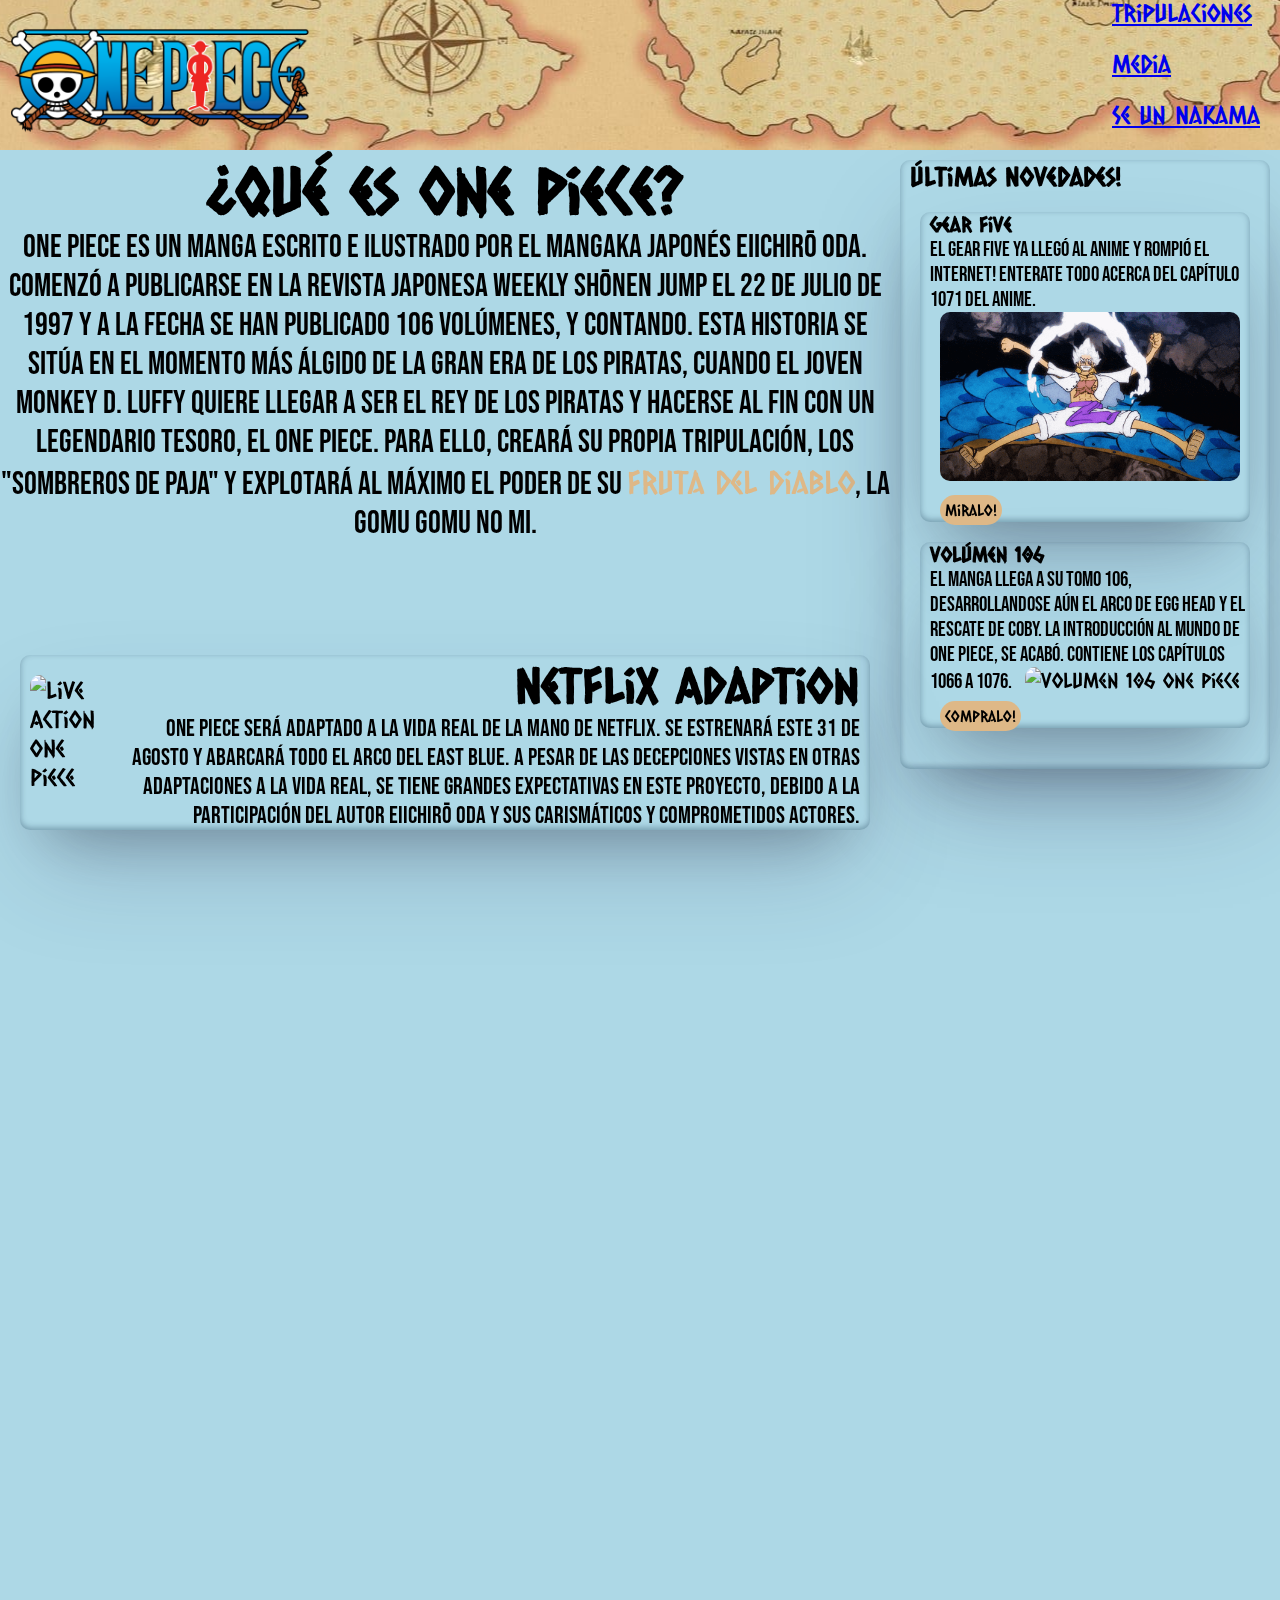
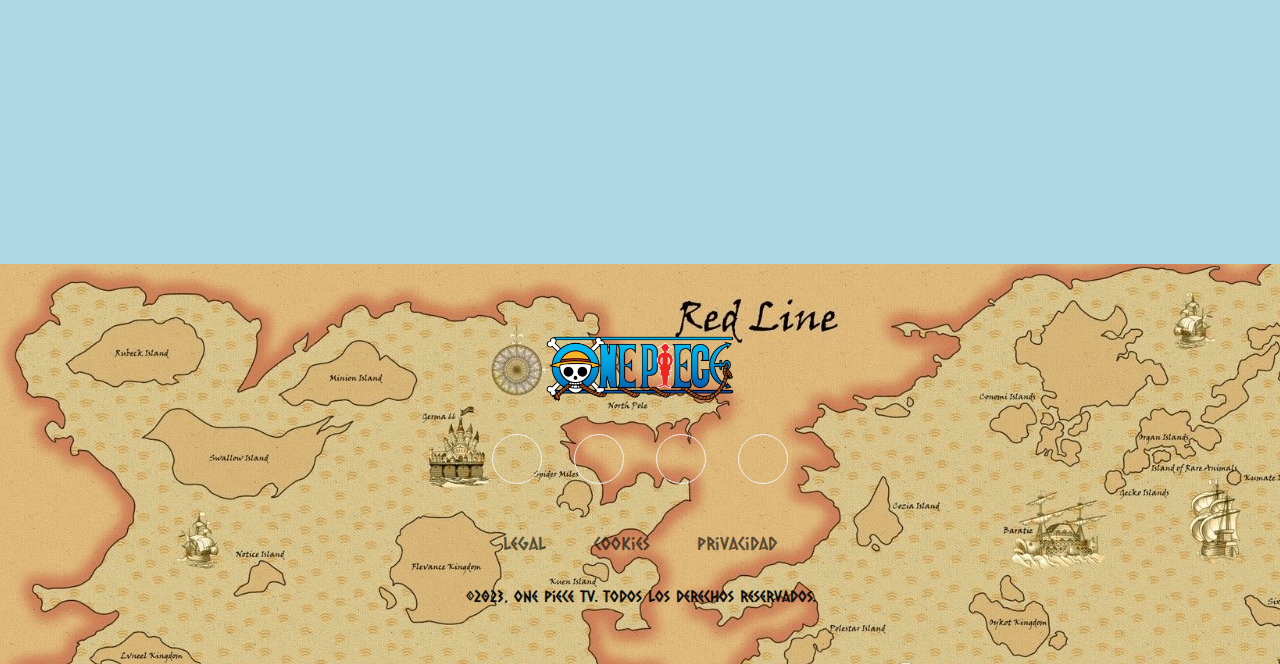
==== commit 4cda7c19: "preparando entrega final" ====
--- a/index.html
+++ b/index.html
@@ -13,17 +13,24 @@
     <link rel="preconnect" href="https://fonts.gstatic.com" crossorigin>
     <link href="https://fonts.googleapis.com/css2?family=Alfa+Slab+One&display=swap" rel="stylesheet">
 
+    <link rel="preconnect" href="https://fonts.googleapis.com">
+    <link rel="preconnect" href="https://fonts.gstatic.com" crossorigin>
+    <link href="https://fonts.googleapis.com/css2?family=Bebas+Neue&display=swap" rel="stylesheet">
+
     <link href="https://cdn.jsdelivr.net/npm/bootstrap@5.3.1/dist/css/bootstrap.min.css" rel="stylesheet"
         integrity="sha384-4bw+/aepP/YC94hEpVNVgiZdgIC5+VKNBQNGCHeKRQN+PtmoHDEXuppvnDJzQIu9" crossorigin="anonymous">
 
     <!-- Favicon -->
-    <link rel="shortcut icon" href="https://png.pngtree.com/png-vector/20230120/ourmid/pngtree-straw-hat-cartoon-illustration-png-image_6562738.png"/>
+    <link rel="shortcut icon"
+        href="https://png.pngtree.com/png-vector/20230120/ourmid/pngtree-straw-hat-cartoon-illustration-png-image_6562738.png" />
 
     <!-- Meta Description -->
-    <meta name="description" content=" Página de fans dedicada a brindar toda la información sobre One Piece, el manga anime pionero en el mundo.">
-    
+    <meta name="description"
+        content=" Página de fans dedicada a brindar toda la información sobre One Piece, el manga anime pionero en el mundo.">
+
     <!-- Meta Keyword -->
-    <meta name="keywords" content="manga, anime, otaku, one piece, Luffy, Zoro, piratas, espadas, poderes, shonen, shonen de pelea, animes de pelea, fanpage, sombrero de paja, barcos piratas, mangas mas vendidos, luffy gear five, power up luffy, piratas mas fuertes, mugiwara.">
+    <meta name="keywords"
+        content="manga, anime, otaku, one piece, Luffy, Zoro, piratas, espadas, poderes, shonen, shonen de pelea, animes de pelea, fanpage, sombrero de paja, barcos piratas, mangas mas vendidos, luffy gear five, power up luffy, piratas mas fuertes, mugiwara.">
 
     <!-- Libreria Aos -->
     <link href="https://unpkg.com/aos@2.3.1/dist/aos.css" rel="stylesheet">
@@ -70,9 +77,9 @@
         <nav id="navMobile" class="navbar">
             <div class="container-fluid">
                 <a class="navbar-brand" href="#"></a>
-                <button id="togglerIndex" class="navbar-toggler" type="button" data-bs-toggle="offcanvas"
+                <button id="togglerGrand" class="navbar-toggler" type="button" data-bs-toggle="offcanvas"
                     data-bs-target="#offcanvasNavbar" aria-controls="offcanvasNavbar" aria-label="Toggle navigation">
-                    <span id="togglerIconindex" class="navbar-toggler-icon"></span>
+                    <span id="togglerIcongrand" class="navbar-toggler-icon"></span>
                 </button>
                 <div class="offcanvas offcanvas-end" tabindex="-1" id="offcanvasNavbar"
                     aria-labelledby="offcanvasNavbarLabel">
@@ -141,7 +148,7 @@
                 </p>
             </div>
 
-            <div class="maiNinfo"  data-aos="fade-right">
+            <div class="maiNinfo" data-aos="fade-right">
                 <article>
                     <h2>Film Red</h2>
                     <p>Film Red es la última película hasta la fecha de One Piece, estrenada el 6 de agosto de 2022, nos
@@ -180,7 +187,7 @@
 
                     <div class="frutas" id="fondosDiv" data-aos="fade-right">
                         <a class="linksDiv" target="_blank"
-                            href="https://onepiece.fandom.com/es/wiki/Fruta_del_diablo">Akuma no Mi</a>
+                            href="https://onepiece.fandom.com/es/wiki/Fruta_del_diablo">Frutas</a>
                     </div>
 
                     <div class="personajes" id="fondosDiv" data-aos="fade-left">
@@ -217,7 +224,7 @@
                         <h3> Volúmen 106 </h3>
                         <p>El manga llega a su tomo 106, desarrollandose aún el arco de Egg Head y el rescate de Coby.
                             La introducción al mundo de One Piece, se acabó. Contiene los capítulos 1066 a 1076.
-                            <img class="volumen6" src="./imagenes/volumen_106.webp" alt="Volumen 106 One Piece">
+                            <img class="volumen6" src="./imagenes/volumen106.webp" alt="Volumen 106 One Piece">
 
                             <a class="botoncito" target="_blank"
                                 href="https://www.ebay.com/itm/194332816634?chn=ps&_trkparms=ispr%3D1&amdata=enc%3A12mwmgY0VRX-W9qBu9L6CeQ94&norover=1&mkevt=1&mkrid=21551-241447-2056-0&mkcid=2&itemid=194332816634&targetid=293946777986&device=c&mktype=pla&googleloc=1000073&poi=&campaignid=19731336673&mkgroupid=144734706365&rlsatarget=pla-293946777986&abcId=&merchantid=6296724&gclid=EAIaIQobChMI68PvzJGDgQMVNEJIAB2YSAEkEAYYAiABEgLlMPD_BwE">Compralo!</a>
@@ -249,7 +256,7 @@
                     </div>
                     <div class="carousel-item">
                         <a href="">
-                            <img src="./imagenes/volumen_106.webp" class="d-block w-100" alt="volumen nuevo">
+                            <img src="./imagenes/volumen106.webp" class="d-block w-100" alt="volumen nuevo">
                         </a>
                         <div class="carousel-caption d-none d-md-block" id="carruselImagen">
                             <h5>Volúmen 106</h5>
--- a/style/css/style.css
+++ b/style/css/style.css
@@ -1,3 +1,4 @@
+@charset "UTF-8";
 /* Selector Universal */
 * {
   font-family: "Caesar Dressing", cursive;
@@ -11,6 +12,7 @@
 header {
   font-family: "Caesar Dressing", cursive;
   background-image: url(../../imagenes/fondo-cover.jpg);
+  background-position: bottom;
   grid-area: header;
   display: flex;
   justify-content: space-between;
@@ -23,7 +25,7 @@
 header li {
   font-family: "Caesar Dressing", cursive;
   margin: 20px;
-  font-size: 22px;
+  font-size: 25px;
   font-weight: 590;
 }
 header li a:hover {
@@ -35,7 +37,7 @@
   display: grid;
   grid-template-areas: "header  header  header" "info  info  aside" "footer  footer  footer";
   grid-template-columns: 150px 3fr 0.5fr;
-  grid-template-rows: 150px 1fr 150px;
+  grid-template-rows: 150px 1fr 400px;
 }
 
 .infoGrid {
@@ -43,19 +45,22 @@
   grid-area: info;
 }
 .infoGrid .infoPortada {
-  font-family: "Caesar Dressing", cursive;
   text-align: center;
-  height: 60vh;
+  margin-bottom: 7rem;
 }
 .infoGrid .infoPortada .tituloPrincipal {
   font-size: 4rem;
 }
 .infoGrid .infoPortada p {
-  font-size: 1.5rem;
+  font-size: 2rem;
+  font-family: "Bebas Neue", cursive;
 }
 .infoGrid .infoPortada a {
   color: burlywood;
   text-decoration: none;
+}
+.infoGrid .infoPortada a:hover {
+  color: rgb(223, 174, 111);
 }
 .infoGrid .mainInfo {
   text-align: right;
@@ -67,10 +72,12 @@
 }
 .infoGrid .mainInfo h2 {
   padding-right: 10px;
+  font-size: 3rem;
 }
 .infoGrid .mainInfo p {
-  font-size: 1.2rem;
+  font-size: 1.5rem;
   padding-right: 10px;
+  font-family: "Bebas Neue", cursive;
 }
 .infoGrid .mainInfo .imagenMain {
   text-align: left;
@@ -79,7 +86,6 @@
 }
 .infoGrid .mainInfo .imagenMain .liveAction {
   border-radius: 10px;
-  padding: 0px 0px 10px;
   width: 300px;
 }
 .infoGrid .maiNinfo {
@@ -92,10 +98,12 @@
 }
 .infoGrid .maiNinfo h2 {
   padding-left: 10px;
+  font-size: 3rem;
 }
 .infoGrid .maiNinfo p {
-  font-size: 1.2rem;
+  font-size: 1.5rem;
   padding-left: 10px;
+  font-family: "Bebas Neue", cursive;
 }
 .infoGrid .maiNinfo .filmRed {
   text-align: end;
@@ -107,6 +115,9 @@
   margin-top: 20px;
 }
 .infoGrid .Mundoinfo {
+  display: flex;
+  flex-direction: column;
+  align-items: center;
   text-align: right;
   box-shadow: rgba(50, 50, 93, 0.25) 0px 50px 100px -20px, rgba(0, 0, 0, 0.3) 0px 30px 60px -30px, rgba(10, 37, 64, 0.35) 0px -2px 6px 0px inset;
   border-radius: 10px;
@@ -118,10 +129,11 @@
   font-size: 3rem;
 }
 .infoGrid .Mundoinfo .mundoInfo {
-  display: flex;
-  flex-direction: row;
-  flex-wrap: wrap;
-  margin-left: 80px;
+  display: grid !important;
+  grid-template-areas: "arcos  manga " "anime  yonkou " "frutas personajes ";
+  grid-template-columns: 110px 300px;
+  grid-template-rows: 1fr 1fr 1fr;
+  gap: 0px 200px;
 }
 .infoGrid .Mundoinfo .mundoInfo a {
   color: black;
@@ -213,18 +225,10 @@
   box-shadow: rgba(50, 50, 93, 0.25) 0px 50px 100px -20px, rgba(0, 0, 0, 0.3) 0px 30px 60px -30px, rgba(10, 37, 64, 0.35) 0px -2px 6px 0px inset;
   margin: 10px;
   border-radius: 10px;
+  font-size: 1.1rem;
 }
 aside .Aside h2 {
   margin: 0px 10px;
-}
-aside .Aside .botoncito {
-  color: rgb(79, 79, 245);
-  list-style-type: none;
-  text-decoration: none;
-  margin: 0px 10px;
-}
-aside .Aside .botoncito:hover {
-  color: rgb(144, 144, 245);
 }
 aside .Aside #gearFive {
   text-align: left;
@@ -232,46 +236,128 @@
   margin: 20px;
   border-radius: 10px;
 }
+aside .Aside #gearFive h3 {
+  margin-left: 10px;
+}
+aside .Aside #gearFive p {
+  margin-left: 10px;
+  font-family: "Bebas Neue", cursive;
+  font-size: 1.3rem;
+}
 aside .Aside #gearFive img {
   margin: 0px 10px 10px;
   border-radius: 10px;
   width: 300px;
 }
+aside .Aside #gearFive .botoncito {
+  color: black;
+  list-style-type: none;
+  text-decoration: none;
+  margin: 10px 10px;
+  background-color: burlywood;
+  border-radius: 30px;
+  font-size: 1rem;
+  padding: 5px;
+}
+aside .Aside #gearFive .botoncito:hover {
+  background-color: rgb(221, 174, 112);
+}
 aside .Aside #volumenNuevo {
   text-align: left;
   box-shadow: rgba(50, 50, 93, 0.25) 0px 50px 100px -20px, rgba(0, 0, 0, 0.3) 0px 30px 60px -30px, rgba(10, 37, 64, 0.35) 0px -2px 6px 0px inset;
-  margin: 20px 20px 20px;
+  margin: 20px 20px;
   border-radius: 10px;
+}
+aside .Aside #volumenNuevo h3 {
+  margin-left: 10px;
+}
+aside .Aside #volumenNuevo p {
+  margin-left: 10px;
+  font-family: "Bebas Neue", cursive;
+  font-size: 1.3rem;
 }
 aside .Aside #volumenNuevo img {
   margin: 0px 10px 10px;
   width: 250px;
   border-radius: 10px;
 }
+aside .Aside #volumenNuevo .botoncito {
+  color: black;
+  list-style-type: none;
+  text-decoration: none;
+  margin: 50px 10px;
+  background-color: burlywood;
+  border-radius: 30px;
+  font-size: 1rem;
+  padding: 5px;
+}
+aside .Aside #volumenNuevo .botoncito:hover {
+  background-color: rgb(221, 174, 112);
+}
 
-.subidaDiv {
-  position: sticky;
-  margin-right: 100px;
-  bottom: 25px;
-}
-.subidaDiv .imgSubida {
-  text-align: center;
-  display: inline-block;
-  height: 70px;
-  width: 70px;
-  margin: -250px -20px 5px 5px;
-  z-index: 1;
-}
-
-/* Adaptacion a Mobile */
-@media screen and (max-width: 480px) {
+/* Adaptación 4k */
+@media screen and (min-width: 1501px) {
+  .infoPortada .tituloPrincipal {
+    font-size: 8rem !important;
+  }
+  .infoPortada p {
+    font-size: 3rem !important;
+  }
+  .infoIndex .mainInfo article h2 {
+    font-size: 6rem;
+  }
+  .infoIndex .mainInfo article p {
+    font-size: 2.5rem;
+    padding-left: 15rem !important;
+  }
+  .infoIndex .mainInfo .imagenMain .liveAction {
+    width: 35rem !important;
+  }
+  .infoIndex .maiNinfo article h2 {
+    font-size: 6rem;
+  }
+  .infoIndex .maiNinfo article p {
+    font-size: 2.5rem;
+    padding-right: 15rem !important;
+  }
+  .infoIndex .maiNinfo .filmRed .Imagenmain {
+    width: 40rem !important;
+    margin-right: 1rem;
+    margin-top: 2rem;
+  }
+  .infoIndex .Mundoinfo h2 {
+    font-size: 6rem;
+  }
+  .infoIndex .Mundoinfo .mundoInfo {
+    grid-template-columns: 250px 500px;
+  }
+  .infoIndex .Mundoinfo .mundoInfo #fondosDiv {
+    width: 400px !important;
+    height: 400px !important;
+    background-size: 400px 400px !important;
+    font-size: 6.5rem !important;
+  }
+  aside .Aside section h2 {
+    font-size: 5rem !important;
+  }
+  aside .Aside section h3 {
+    font-size: 4rem;
+  }
+  aside .Aside section p {
+    font-size: 2.5rem;
+  }
+  aside .Aside section p img {
+    width: 40rem !important;
+    margin: 1rem !important;
+  }
+  aside .Aside section .botoncito {
+    font-size: 2.5rem !important;
+  }
+}
+/* Adaptación Tablet */
+@media screen and (min-width: 680px) and (max-width: 990px) {
   body {
-    grid-template-areas: "header " "info " "aside " "footer";
-    grid-template-columns: 1fr;
-    grid-template-rows: 120px 1fr auto 70px;
-  }
-  .logoIndex {
-    width: 250px;
+    display: unset;
   }
   #navDesk {
     display: none;
@@ -282,32 +368,31 @@
   #navMobile a {
     font-size: 2rem;
   }
-  #navMobile #togglerIndex {
+  #navMobile #togglerGrand {
     border: #0e0e0e solid 3px;
     border-radius: 30px;
-  }
-  #navMobile #togglerIndex #togglerIconindex {
+    margin-left: -5rem;
+  }
+  #navMobile #togglerGrand #togglerIcongrand {
     width: 50px;
     height: 60px;
   }
   #navMobile .logoMobile {
     width: 200px;
   }
+  .logoMobile {
+    width: 15rem;
+    margin-bottom: -30px;
+  }
   .infoPortada {
-    margin-bottom: -450px !important;
-  }
-  .infoPortada .tituloPrincipal {
-    font-size: 4rem !important;
-  }
-  .infoPortada p {
-    font-size: 2rem;
-  }
-  .infoIndex {
-    margin-top: 650px;
+    margin-bottom: 1rem !important;
+  }
+  .infoPortada h2 {
+    font-size: 5rem !important;
   }
   .infoIndex h2 {
     text-align: center !important;
-    font-size: 3rem;
+    font-size: 4rem;
   }
   .infoIndex .mainInfo {
     flex-direction: column-reverse !important;
@@ -319,8 +404,9 @@
     padding: 10px;
   }
   .infoIndex .mainInfo p .liveAction {
-    width: 350px !important;
-    margin-left: -35px !important;
+    width: 40rem !important;
+    border-radius: 20px !important;
+    margin-left: -11rem;
   }
   .infoIndex .maiNinfo {
     flex-direction: column-reverse !important;
@@ -332,43 +418,225 @@
     padding: 10px;
   }
   .infoIndex .maiNinfo p .Imagenmain {
-    width: 335px !important;
+    width: 40rem !important;
+  }
+  .infoIndex .Mundoinfo {
+    display: flex;
+    flex-direction: column;
+    align-items: center;
   }
   .infoIndex .Mundoinfo h2 {
-    text-align: left !important;
+    text-align: center !important;
+    font-size: 4rem;
   }
   .infoIndex .Mundoinfo .mundoInfo {
     display: grid !important;
     grid-template-areas: "arcos  manga " "anime  yonkou " "frutas personajes ";
-    grid-template-columns: 110px 110px;
+    grid-template-columns: 110px 250px;
+    grid-template-rows: 1fr 1fr 1fr;
+    gap: 0px 250px;
+    overflow-x: hidden;
+  }
+  .infoIndex .Mundoinfo .mundoInfo #fondosDiv {
+    display: flex;
+    flex-direction: column;
+    align-items: center;
+    width: 250px !important;
+    height: 250px !important;
+    background-size: 250px 250px !important;
+    font-size: 3rem !important;
+    margin-left: 0rem !important;
+  }
+  .Aside {
+    display: none;
+  }
+  aside {
+    display: flex;
+    flex-direction: column;
+    align-items: center;
+    margin-bottom: -9rem;
+    margin-top: -5rem;
+  }
+  aside .carrusel {
+    width: 40rem;
+    padding-top: 6rem;
+    padding-bottom: 8rem;
+  }
+  aside .carrusel img {
+    width: 40rem;
+    border-radius: 30px;
+  }
+  aside .carrusel .carruselImage {
+    width: 40rem;
+    border-radius: 30px;
+  }
+  .subidaDiv {
+    position: sticky;
+    margin-right: 100px;
+    bottom: 25px;
+  }
+  .subidaDiv .imgSubida {
+    display: inline-block;
+    height: 80px;
+    width: 80px;
+    margin: 0px -20px 5px 5px;
+    z-index: 1;
+  }
+}
+/* Adaptacion a Mobile */
+@media screen and (max-width: 679px) {
+  body {
+    display: unset;
+    overflow-x: hidden;
+  }
+  .logoIndex {
+    width: 16rem;
+  }
+  #navDesk {
+    display: none;
+  }
+  #navMobile {
+    margin-bottom: 15px;
+  }
+  #navMobile a {
+    font-size: 2rem;
+  }
+  #navMobile #togglerGrand {
+    border: #0e0e0e solid 3px;
+    border-radius: 30px;
+    margin-left: -5rem;
+  }
+  #navMobile #togglerGrand #togglerIcongrand {
+    width: 50px;
+    height: 60px;
+  }
+  #navMobile .logoMobile {
+    width: 200px;
+  }
+  .infoPortada {
+    margin-bottom: 0rem !important;
+  }
+  .infoPortada .tituloPrincipal {
+    font-size: 4rem !important;
+  }
+  .infoPortada p {
+    font-size: 1.5rem !important;
+  }
+  .infoIndex h2 {
+    text-align: center !important;
+    font-size: 3rem;
+  }
+  .infoIndex .mainInfo {
+    flex-direction: column-reverse !important;
+    text-align: center !important;
+    align-items: center !important;
+  }
+  .infoIndex .mainInfo p {
+    font-size: 1.5rem;
+    padding: 10px;
+  }
+  .infoIndex .mainInfo p .liveAction {
+    width: 18rem !important;
+    border-radius: 20px !important;
+  }
+  .infoIndex .maiNinfo {
+    flex-direction: column-reverse !important;
+    text-align: center !important;
+    align-items: center !important;
+  }
+  .infoIndex .maiNinfo p {
+    font-size: 1.5rem;
+    padding: 10px;
+  }
+  .infoIndex .maiNinfo p .Imagenmain {
+    width: 18rem !important;
+  }
+  .infoIndex .Mundoinfo {
+    display: flex;
+    flex-direction: column;
+    align-items: center;
+  }
+  .infoIndex .Mundoinfo h2 {
+    text-align: center !important;
+  }
+  .infoIndex .Mundoinfo .mundoInfo {
+    display: grid !important;
+    grid-template-areas: "arcos  manga " "anime  yonkou " "frutas personajes ";
+    grid-template-columns: 110px 200px;
     grid-template-rows: 1fr 1fr 1fr;
     gap: 0px 30px;
-    margin-left: -20px !important;
+    margin-left: -50px !important;
+    overflow-x: hidden;
   }
   .infoIndex .Mundoinfo .mundoInfo #fondosDiv {
+    display: flex;
+    flex-direction: column;
+    align-items: center;
     width: 130px !important;
     height: 130px !important;
     background-size: 130px 130px !important;
-    margin-left: 40px !important;
     font-size: 30px !important;
     padding-top: 50px !important;
   }
+  .subidaDiv {
+    position: sticky;
+    margin-right: 100px;
+    bottom: 25px;
+  }
+  .subidaDiv .imgSubida {
+    display: inline-block;
+    height: 60px;
+    width: 60px;
+    margin: 0px -20px 5px 5px;
+    z-index: 1;
+  }
   .Aside {
     display: none;
   }
-  .carrusel {
-    width: 400px;
-    margin-left: 0.5rem;
-    margin-top: 2rem;
-    margin-bottom: 2rem;
-  }
-  .carrusel img {
-    width: 400px !important;
+  aside {
+    margin-bottom: -9rem;
+    margin-top: -5rem;
+    display: flex;
+    flex-direction: column;
+    align-items: center;
+  }
+  aside .carrusel {
+    width: 20rem;
+    padding-top: 6rem;
+    padding-bottom: 9.5rem;
+  }
+  aside .carrusel img {
+    width: 20rem !important;
     border-radius: 20px;
   }
-  .carrusel .carruselImage {
-    width: 400px !important;
+  aside .carrusel .carruselImage {
+    width: 20rem !important;
     border-radius: 20px;
+  }
+}
+/* Adaptación Mobile S */
+@media screen and (max-width: 320px) {
+  .logoIndex {
+    width: 13rem;
+  }
+  .infoIndex .mainInfo p .liveAction {
+    width: 15rem !important;
+    margin-left: 1.2rem;
+  }
+  .infoIndex .maiNinfo p .Imagenmain {
+    width: 15rem !important;
+  }
+  #fondosDiv {
+    margin-left: 4rem !important;
+  }
+  aside .carrusel {
+    width: 18rem !important;
+  }
+  aside .carrusel img {
+    width: 18rem !important;
+  }
+  aside .carrusel .carruselImage {
+    width: 18rem !important;
   }
 }
 /* Tripulaciones */
@@ -376,14 +644,14 @@
   display: grid;
   grid-template-areas: " header header header " " portada portada portada " " main main aside " " main main aside " " footer footer footer ";
   grid-template-columns: 150px 3fr 1fr;
-  grid-template-rows: 150px 0.3fr 1fr 1fr 150px;
+  grid-template-rows: 150px 0.3fr 1fr 1fr 300px;
 }
 
 .portada {
   grid-area: portada;
-  background-image: url(../../../imagenes/one-piece-tripulaciones-fondo.jpg);
+  background-image: url(../../imagenes/one-piece-tripulaciones-fondo.jpg);
   background-position: center;
-  background-size: 1500px 850px;
+  background-size: 1500px 870px;
   background-repeat: no-repeat;
   font-weight: bolder;
   color: white;
@@ -393,10 +661,10 @@
   border-bottom: black solid 2px;
 }
 .portada .trips {
-  font-size: 7rem;
+  font-size: 7.5rem;
 }
 .portada .descripcionTrips {
-  font-size: 2rem;
+  font-size: 2.5rem;
 }
 
 .mainGrid {
@@ -466,58 +734,119 @@
   opacity: 1;
 }
 
-@media screen and (max-width: 480px) {
-  /* Tripulaciones Mobile */
+/* Tripulaciones 4K */
+@media screen and (min-width: 1518px) and (max-width: 2655px) {
+  .portada {
+    background-size: 2700px 1550px !important;
+  }
+  .portada .trips {
+    font-size: 15rem;
+  }
+  .portada .descripcionTrips {
+    font-size: 4.5rem;
+  }
+  .asideTrip {
+    margin-top: -6.8rem;
+  }
+  .asideTrip .tripulacionesNav {
+    position: sticky;
+    top: 20px;
+    margin-top: 20px;
+    margin-bottom: 80px !important;
+    margin-left: 20px;
+    padding-bottom: 50px;
+  }
+  .asideTrip .tripulacionesNav .asideLink {
+    font-size: 3.7rem;
+  }
+  .mainGrid {
+    margin-top: -6.8rem;
+  }
+  .mainGrid .tripulacionVh {
+    height: 110vh !important;
+  }
+  .mainGrid .tripulacionVh .tripulacionesInfo .tripName {
+    font-size: 10rem !important;
+  }
+  .mainGrid .tripulacionVh .tripulacionesInfo .infoTripul {
+    font-size: 3rem !important;
+  }
+  .mainGrid .tripulacionVh .tripulacionesInfo .tripulacion-imagenes {
+    display: flex;
+    flex-direction: row;
+    align-items: flex-end;
+    margin-bottom: 20px;
+  }
+  .mainGrid .tripulacionVh .tripulacionesInfo .tripulacion-imagenes .mugiwara {
+    width: 95rem !important;
+    height: 45rem !important;
+  }
+  .mainGrid .tripulacionVh .tripulacionesInfo .tripulacion-imagenes .imgTrips {
+    display: flex;
+    flex-direction: column;
+    margin-left: 10px;
+  }
+  .mainGrid .tripulacionVh .tripulacionesInfo .tripulacion-imagenes .imgTrips .calavera {
+    width: 352px !important;
+    height: 352px !important;
+    margin-top: 15px;
+  }
+}
+/* Tripulaciones Laptop L */
+@media screen and (min-width: 1440px) and (max-width: 1517px) {
+  .portada .trips {
+    font-size: 8rem;
+  }
+  .portada .descripcionTrips {
+    font-size: 3rem;
+  }
+  .asideTrip .tripulacionesNav {
+    position: sticky;
+    top: 20px;
+    margin-top: 20px;
+    margin-bottom: 60px;
+    margin-left: 20px;
+    padding-bottom: 30px;
+  }
+  .asideTrip .tripulacionesNav .asideLink {
+    font-size: 2rem;
+  }
+  .tripulacionesInfo .tripName {
+    font-size: 6rem !important;
+  }
+  .tripulacionesInfo .infoTripul {
+    font-size: 1.5rem !important;
+  }
+}
+/* Tripulaciones Tablet */
+@media screen and (min-width: 641px) and (max-width: 1062px) {
   .bodyTrip {
-    display: grid;
-    grid-template-areas: " header " " portada " " aside " " main " " footer ";
-    grid-template-columns: 1fr;
-    grid-template-rows: 220px 0.1fr 0.1fr 2fr 150px;
+    display: unset !important;
   }
   header .headerTrips {
-    margin-bottom: 20px;
+    margin-bottom: 0px;
   }
   header .headerTrips .logoImage {
-    width: 500px;
-  }
-  header #navTrips {
-    margin-bottom: 30px;
-  }
-  header #navTrips #togglerTrips {
-    border: #0e0e0e solid 3px;
-    border-radius: 40px;
-  }
-  header #navTrips #togglerTrips #togglerIcontrips {
-    width: 130px;
-    height: 140px;
-  }
-  header #navTrips #mobileLogotrips {
-    width: 30rem;
-  }
-  header #navTrips #navTripsmobile {
-    font-size: 4rem;
-  }
-  header #navTrips #offcanvasNavbar {
-    width: 700px;
+    width: 18rem;
   }
   .portada {
-    height: 210vh;
-    background-size: 130rem 140rem;
+    height: 123vh;
+    background-size: 70rem 50rem;
+    border-bottom: black solid 2px !important;
   }
   .portada .trips {
-    font-size: 9.5rem;
+    font-size: 5rem;
     font-weight: bold;
   }
   .portada .descripcionTrips {
-    font-size: 4rem;
+    font-size: 1.5rem;
   }
   .mainGrid #vhBigmomyluffy {
-    height: 305vh;
+    height: unset;
   }
   .mainGrid .tripulacionVh {
-    height: 242vh;
+    height: unset;
     text-align: center;
-    margin-bottom: 800px;
     border: burlywood solid 10px;
     border-bottom: 0px;
     border-left: 0px;
@@ -526,33 +855,172 @@
   .mainGrid .tripulacionesInfo {
     margin-top: 20px;
   }
+  .mainGrid .tripulacionesInfo .tripulacion-imagenes {
+    margin-left: 0rem;
+  }
+  .mainGrid .tripulacionesInfo .tripulacion-imagenes .mugiwara {
+    width: 30rem !important;
+    height: 17rem !important;
+    margin-top: 10px;
+  }
+  .mainGrid .tripulacionesInfo .tripulacion-imagenes .calavera {
+    width: 128px !important;
+    height: 128px !important;
+  }
   .mainGrid .tripulacionesInfo .tripName {
-    font-size: 8rem !important;
+    font-size: 4rem !important;
     margin: 0px;
   }
-  .mainGrid .tripulacionesInfo .mugiwara {
-    width: 45rem !important;
-    height: 27rem !important;
-    margin-top: 10px;
-  }
-  .mainGrid .tripulacionesInfo .calavera {
-    width: 205px !important;
-    height: 205px !important;
-  }
   .mainGrid .tripulacionesInfo .infoTripul {
-    font-size: 4.5rem;
-  }
-  .tripulacionesNav {
-    position: static;
+    font-size: 1.5rem;
+  }
+  .asideTrip {
+    border: unset;
+    margin-bottom: -10rem;
+    margin-top: -10rem;
+  }
+  .asideTrip .tripulacionesNav {
+    position: static !important;
     top: 0px;
     margin-top: 20px;
-    margin-bottom: 30px;
+    margin-bottom: 8rem;
     margin-left: 20px;
     padding: 20px;
   }
-  .tripulacionesNav .asideLink a {
+  .asideTrip .tripulacionesNav .asideLink a {
     font-family: "Akronim", cursive;
+    font-size: 2rem;
+  }
+}
+/* Tripulaciones Mobile */
+@media screen and (max-width: 640px) {
+  .bodyTrip {
+    display: unset;
+  }
+  header .headerTrips {
+    margin-bottom: 20px;
+  }
+  header .headerTrips .logoImage {
+    width: 15rem;
+  }
+  .portada {
+    height: 130vh;
+    background-size: 70rem 50rem;
+    border-bottom: black solid 2px !important;
+  }
+  .portada .trips {
     font-size: 4rem;
+    font-weight: bold;
+  }
+  .portada .descripcionTrips {
+    font-size: 1.5rem;
+  }
+  .mainGrid #vhBigmomyluffy {
+    height: 190vh;
+  }
+  .mainGrid .tripulacionVh {
+    height: 175vh;
+    text-align: center;
+    border: burlywood solid 10px;
+    border-bottom: 0px;
+    border-left: 0px;
+    border-right: 0px;
+  }
+  .mainGrid .tripulacionesInfo {
+    margin-top: 20px;
+  }
+  .mainGrid .tripulacionesInfo .tripName {
+    font-size: 4rem !important;
+    margin: 0px;
+  }
+  .mainGrid .tripulacionesInfo .mugiwara {
+    width: 20rem !important;
+    height: 11rem !important;
+    margin-top: 10px;
+  }
+  .mainGrid .tripulacionesInfo .calavera {
+    width: 80px !important;
+    height: 80px !important;
+  }
+  .mainGrid .tripulacionesInfo .infoTripul {
+    font-size: 1.5rem;
+  }
+  .asideTrip {
+    border: unset;
+  }
+  .asideTrip .tripulacionesNav {
+    position: static !important;
+    top: 0px;
+    margin-top: 20px;
+    margin-bottom: 8rem;
+    margin-left: 20px;
+    padding: 20px;
+  }
+  .asideTrip .tripulacionesNav .asideLink a {
+    font-family: "Akronim", cursive;
+    font-size: 2rem;
+  }
+}
+/* Tripulaciones Mobile M */
+@media screen and (max-width: 419px) {
+  .portada .trips {
+    font-size: 3.5rem;
+    font-weight: bold;
+  }
+  .portada .descripcionTrips {
+    font-size: 1.3rem;
+  }
+  .mainGrid .tripulacionesInfo .mugiwara {
+    width: 17rem !important;
+    height: 9.7rem !important;
+    margin-top: 10px;
+  }
+  .mainGrid .tripulacionesInfo .calavera {
+    width: 70px !important;
+    height: 70px !important;
+  }
+  .mainGrid .tripulacionesInfo .infoTripul {
+    font-size: 1.41rem;
+  }
+}
+/* Tripulaciones Mobile S */
+@media screen and (max-width: 374px) {
+  header .headerTrips .logoImage {
+    width: 13rem;
+    margin-top: 1rem;
+  }
+  .portada .trips {
+    font-size: 3rem;
+    font-weight: bold;
+  }
+  .portada .descripcionTrips {
+    font-size: 1.3rem;
+  }
+  .mainGrid #vhBigmomyluffy {
+    height: 190vh;
+  }
+  .mainGrid .tripulacionVh {
+    height: 175vh;
+    text-align: center;
+    border: burlywood solid 10px;
+    border-bottom: 0px;
+    border-left: 0px;
+    border-right: 0px;
+  }
+  .mainGrid .tripulacionesInfo .tripName {
+    font-size: 4rem !important;
+  }
+  .mainGrid .tripulacionesInfo .mugiwara {
+    width: 15rem !important;
+    height: 7.2rem !important;
+    margin-top: 10px;
+  }
+  .mainGrid .tripulacionesInfo .calavera {
+    width: 50px !important;
+    height: 50px !important;
+  }
+  .mainGrid .tripulacionesInfo .infoTripul {
+    font-size: 1.35rem;
   }
 }
 /* Grand Line */
@@ -560,20 +1028,21 @@
   display: grid;
   grid-template-areas: " header header header " " portada portada portada " " main main main " " footer footer footer ";
   grid-template-columns: 150px 3fr 1fr;
-  grid-template-rows: 150px 0.3fr 2.5fr 150px;
+  grid-template-rows: 150px 0.3fr 2.5fr 300px;
+  overflow-x: hidden;
 }
 
 .portadaGrand {
   grid-area: portada;
   background-image: url(../../imagenes/grand-line-fondo.jpg);
   background-position: center;
-  background-size: 92rem 49rem;
+  background-size: 97rem 55rem;
   background-repeat: no-repeat;
   font-weight: bolder;
   color: rgb(255, 255, 255);
   text-align: center;
   padding-left: 10px;
-  height: 108vh;
+  height: unset;
   border-bottom: black solid 2px;
 }
 .portadaGrand .grandLine {
@@ -597,6 +1066,7 @@
   font-weight: bold;
   font-size: 2rem;
   opacity: 0.6;
+  margin-bottom: 5rem;
 }
 .portadaGrand #navbarGrand #navGrand:hover {
   opacity: 1;
@@ -610,9 +1080,12 @@
 }
 .grandLinevh .grandlineInfo .tituloGrand {
   font-size: 5rem;
+  margin-left: 10px;
 }
 .grandLinevh .grandlineInfo .Infoline {
   font-size: 2rem;
+  font-family: "Bebas Neue", cursive;
+  margin-left: 10px;
 }
 .grandLinevh .grandlineInfo .grandImagen {
   margin-left: 20px;
@@ -627,6 +1100,7 @@
   flex-direction: row;
 }
 .grandLinevh .grandlineInfo .grandImagen .imgsTripulantes .trpulantesNuevos {
+  margin-top: 20px;
   margin-left: 0px;
   margin-right: 27px;
   margin-bottom: 20px;
@@ -642,19 +1116,53 @@
   border-bottom: 0px;
 }
 
-/* Grand Line Mobile */
-@media screen and (max-width: 480px) {
+/* Adaptación 4K */
+@media screen and (min-width: 1560px) and (max-width: 2560px) {
+  .portadaGrand {
+    background-size: 160rem 74rem;
+  }
+  .portadaGrand .grandLine {
+    font-size: 17rem;
+  }
+  .portadaGrand .descripcionGrand {
+    font-size: 4rem;
+  }
+  .portadaGrand .tituloBelt {
+    font-size: 5rem;
+  }
+  .portadaGrand #navbarGrand #navGrand {
+    font-size: 4rem;
+    margin-bottom: 8rem;
+  }
+  .grandLinevh .grandlineInfo .tituloGrand {
+    font-size: 9rem;
+  }
+  .grandLinevh .grandlineInfo .Infoline {
+    font-size: 4rem;
+  }
+  .grandLinevh .grandlineInfo .grandImagen .imgsTripulantes .trpulantesNuevos {
+    margin-top: 20px;
+    width: 505px;
+    height: 400px;
+  }
+  .grandLinevh .grandlineInfo .grandImagen .grandImages {
+    width: 65rem;
+    height: 34rem;
+  }
+  #marineford {
+    border-bottom: 0px;
+  }
+}
+/* Adaptación Tablet */
+@media screen and (min-width: 641px) and (max-width: 1075px) {
   .bodyGrand {
-    display: grid;
-    grid-template-areas: " header " " portada " " main " " footer ";
-    grid-template-columns: 1fr;
-    grid-template-rows: 150px 0.8fr 2.5fr 150px;
+    display: unset;
   }
   header #logoGrand {
-    width: 250px;
+    width: 17rem;
   }
   header #navgrandLine {
-    margin-bottom: 30px;
+    margin-bottom: 10px;
   }
   header #navgrandLine a {
     font-size: 2rem;
@@ -675,74 +1183,209 @@
     background-size: 70rem 189rem;
   }
   .portadaGrand .grandLine {
-    font-size: 8.5rem !important;
+    font-size: 7rem !important;
   }
   .portadaGrand .descripcionGrand {
-    font-size: 2.7rem !important;
+    font-size: 1.7rem !important;
   }
   .portadaGrand .tituloBelt {
-    font-size: 3.7rem;
+    font-size: 3rem;
   }
   .portadaGrand #navbarGrand {
     flex-direction: column !important;
   }
   .portadaGrand #navbarGrand #navGrand {
-    font-size: 3rem !important;
-  }
-  .grandLinevh {
-    margin-bottom: 50px;
-  }
-  .grandLinevh .grandlineInfo {
-    margin-top: -250px;
+    font-size: 2.3rem !important;
+    margin: 10px;
+  }
+  .mainGrid {
+    margin-bottom: -15rem;
+  }
+  .mainGrid #marineFord {
+    border-bottom: 0px;
+  }
+  .mainGrid #marineFord #marineford {
+    margin-bottom: 15rem;
+    border-bottom: none;
+  }
+  .mainGrid .grandLinevh .grandlineInfo {
     display: flex;
     flex-direction: column-reverse;
   }
-  .grandLinevh .grandlineInfo .tituloGrand {
+  .mainGrid .grandLinevh .grandlineInfo .tituloGrand {
     font-size: 5rem !important;
     text-align: center;
   }
-  .grandLinevh .grandlineInfo .Infoline {
-    font-size: 2rem;
+  .mainGrid .grandLinevh .grandlineInfo .Infoline {
+    font-size: 1.2rem;
     text-align: center;
   }
-  #infoInvert {
+  .mainGrid #infoInvert {
     display: flex;
     flex-direction: column;
   }
-  #calmImage {
-    margin-top: 50px;
-  }
-  .grandImagen {
+  .mainGrid .grandImagen {
     display: flex;
     flex-direction: column;
     justify-content: center;
     align-items: center;
     margin-bottom: 40px !important;
   }
-  .grandImagen .imgsTripulantes {
+  .mainGrid .grandImagen .imgsTripulantes {
     display: flex;
     flex-direction: row;
     margin-top: 10px;
     width: 200px;
     height: 200px;
   }
-  .grandImagen .imgsTripulantes .trpulantesNuevos {
+  .mainGrid .grandImagen .imgsTripulantes .trpulantesNuevos {
     display: none;
   }
-  .grandImagen .grandImages {
-    width: 24rem !important;
-    height: 15rem !important;
-    margin-top: 10px;
+  .mainGrid .grandImagen .grandImages {
+    width: 40rem !important;
+    height: 20rem !important;
+    margin-top: -160px;
     margin-bottom: -30px;
   }
   #subidadivGrand {
     margin-left: 10px;
     margin-top: -4.5rem;
-    bottom: -15rem;
+    bottom: 2rem;
   }
   #subidadivGrand #imgsubidaGrand {
     width: 70px;
     height: 70px;
+  }
+}
+/* Grand Line Mobile */
+@media screen and (max-width: 640px) {
+  .bodyGrand {
+    display: unset;
+    overflow-x: hidden;
+  }
+  header #logoGrand {
+    width: 250px;
+  }
+  header #navgrandLine {
+    margin-bottom: 30px;
+  }
+  header #navgrandLine a {
+    font-size: 2rem;
+  }
+  header #navgrandLine #togglerGrand {
+    border: #0e0e0e solid 3px;
+    border-radius: 30px;
+  }
+  header #navgrandLine #togglerGrand #togglerIcongrand {
+    width: 50px;
+    height: 60px;
+  }
+  header #navgrandLine #mobileLogoGrand {
+    width: 200px;
+  }
+  .portadaGrand {
+    background-size: 70rem 189rem;
+    height: 290vh;
+  }
+  .portadaGrand .grandLine {
+    font-size: 7rem !important;
+  }
+  .portadaGrand .descripcionGrand {
+    font-size: 1.7rem !important;
+  }
+  .portadaGrand .tituloBelt {
+    font-size: 3rem;
+  }
+  .portadaGrand #navbarGrand {
+    flex-direction: column !important;
+  }
+  .portadaGrand #navbarGrand #navGrand {
+    margin: 10px;
+  }
+  .mainGrid {
+    margin-bottom: -5rem;
+  }
+  .mainGrid .grandLinevh .grandlineInfo {
+    display: flex;
+    flex-direction: column-reverse;
+  }
+  .mainGrid .grandLinevh .grandlineInfo .tituloGrand {
+    font-size: 4rem !important;
+    text-align: center;
+  }
+  .mainGrid .grandLinevh .grandlineInfo .Infoline {
+    font-size: 1.2rem;
+    text-align: center;
+  }
+  .mainGrid #infoInvert {
+    display: flex;
+    flex-direction: column;
+  }
+  .mainGrid #calmImage {
+    margin-top: 0px;
+  }
+  .mainGrid .grandImagen {
+    display: flex;
+    flex-direction: column;
+    justify-content: center;
+    align-items: center;
+    margin-bottom: 40px !important;
+  }
+  .mainGrid .grandImagen .imgsTripulantes {
+    display: flex;
+    flex-direction: row;
+    margin-top: 10px;
+    width: 200px;
+    height: 200px;
+  }
+  .mainGrid .grandImagen .imgsTripulantes .trpulantesNuevos {
+    display: none;
+  }
+  .mainGrid .grandImagen .grandImages {
+    width: 23rem !important;
+    height: 15rem !important;
+    margin-top: -160px;
+    margin-bottom: -30px;
+  }
+  #subidadivGrand {
+    margin-left: 10px;
+    margin-top: -4.5rem;
+    bottom: 2rem;
+  }
+  #subidadivGrand #imgsubidaGrand {
+    width: 70px;
+    height: 70px;
+  }
+}
+/* Grand Line Mobile S */
+@media screen and (max-width: 375px) {
+  .bodyGrand {
+    display: unset;
+    overflow-x: hidden;
+  }
+  header #navgrandLine {
+    margin-left: -3rem;
+    margin-top: 1rem;
+  }
+  header #logoGrand {
+    width: 13rem;
+    margin-bottom: 1rem;
+  }
+  .portadaGrand {
+    height: 320vh;
+  }
+  .portadaGrand .grandLine {
+    font-size: 6rem !important;
+  }
+  .mainGrid .grandLinevh .grandlineInfo .tituloGrand {
+    font-size: 3rem !important;
+  }
+  .mainGrid .grandLinevh .grandlineInfo .Infoline {
+    font-size: 1.2rem;
+  }
+  .mainGrid .grandImagen .grandImages {
+    width: 18rem !important;
+    height: 12rem !important;
   }
 }
 /* Media */
@@ -750,14 +1393,14 @@
   display: grid;
   grid-template-areas: " header header header " " portada portada portada " " main main main " " footer footer footer ";
   grid-template-columns: 150px 1fr 3fr;
-  grid-template-rows: 150px 1fr 3.4fr 150px;
+  grid-template-rows: 150px 1fr 3.4fr 300px;
 }
 
 .portadaMedia {
   grid-area: portada;
-  background-image: url(../../../imagenes/media-portada.jpg);
+  background-image: url(../../imagenes/media-portada.jpg);
   background-position: center;
-  background-size: 1500px 774px;
+  background-size: 1600px 782px;
   background-repeat: no-repeat;
   font-weight: bolder;
   color: black;
@@ -806,63 +1449,269 @@
   border: burlywood solid 4px;
   border-radius: 20px;
 }
-.mainMedia .sectionVideos .imgsCarrusel {
+.mainMedia .sectionVideos .carruselMedia {
+  display: flex;
+  flex-direction: column;
+  align-items: center;
+}
+.mainMedia .sectionVideos .carruselMedia .carousel-inner {
+  border: burlywood solid 4px;
+}
+.mainMedia .sectionVideos .carruselMedia .carousel-inner .imgsCarrusel {
   width: 1200px;
   height: 600px;
-  padding: 10px;
-  border: burlywood solid 4px;
-  margin-left: 40px;
+  padding: 20px;
 }
 
-/*Media Mobile*/
-@media screen and (max-width: 480px) {
+/* Media Adaptación 4K */
+@media screen and (min-width: 1536px) and (max-width: 2700px) {
+  .portadaMedia {
+    background-size: 2950px 1680px;
+  }
+  .portadaMedia .media {
+    font-size: 30rem;
+  }
+  .portadaMedia .descripcionMedia {
+    font-size: 7rem;
+  }
+  .mainMedia {
+    margin-top: -0.32rem;
+    margin-bottom: 0rem;
+  }
+  .mainMedia section .sectionVideos {
+    border-radius: 40px;
+    box-shadow: rgba(50, 50, 93, 0.25) 0px 50px 100px -20px, rgba(0, 0, 0, 0.3) 0px 30px 60px -30px, rgba(10, 37, 64, 0.35) 0px -2px 6px 0px inset;
+    margin-left: 10px;
+    margin-right: 10px;
+  }
+  .mainMedia section .sectionVideos .tituloMedia {
+    font-size: 15rem;
+  }
+  .mainMedia section .sectionVideos .videosMedia {
+    display: flex;
+    justify-content: space-around;
+    margin: 10px;
+  }
+  .mainMedia section .sectionVideos .videosMedia div {
+    border: burlywood solid 4px;
+    padding: 5px;
+    margin-left: 5px;
+    margin-right: 5px;
+  }
+  .mainMedia section .sectionVideos .videosMedia .iframeMedia {
+    width: 50rem;
+    height: 35rem;
+  }
+  .mainMedia section .sectionVideos .videosMedia .spotifyMedia {
+    width: 50rem;
+    height: 80rem;
+  }
+  .mainMedia section .sectionVideos .carruselMedia {
+    display: flex;
+    flex-direction: column;
+    align-items: center;
+  }
+  .mainMedia section .sectionVideos .carruselMedia .carousel-inner {
+    border: burlywood solid 4px;
+  }
+  .mainMedia section .sectionVideos .carruselMedia .carousel-inner .imgsCarrusel {
+    width: 155rem;
+    height: 80rem;
+    padding: 20px;
+  }
+}
+/* Media Laptop L */
+@media screen and (min-width: 1400px) and (max-width: 1535px) {
+  .portadaMedia {
+    background-size: 1650px 956px;
+  }
+  .portadaMedia .media {
+    font-size: 18rem;
+  }
+  .portadaMedia .descripcionMedia {
+    font-size: 3.5rem;
+  }
+  .mainMedia {
+    margin-top: -0.32rem;
+    margin-bottom: 0rem;
+  }
+  .mainMedia section .sectionVideos {
+    border-radius: 40px;
+    box-shadow: rgba(50, 50, 93, 0.25) 0px 50px 100px -20px, rgba(0, 0, 0, 0.3) 0px 30px 60px -30px, rgba(10, 37, 64, 0.35) 0px -2px 6px 0px inset;
+    margin-left: 10px;
+    margin-right: 10px;
+  }
+  .mainMedia section .sectionVideos .tituloMedia {
+    text-align: center;
+    font-size: 5rem;
+  }
+  .mainMedia section .sectionVideos .videosMedia {
+    display: flex;
+    justify-content: space-around;
+    margin: 10px;
+  }
+  .mainMedia section .sectionVideos .videosMedia div {
+    border: burlywood solid 4px;
+    padding: 5px;
+    margin-left: 5px;
+    margin-right: 5px;
+  }
+  .mainMedia section .sectionVideos .videosMedia .iframeMedia {
+    width: 28rem;
+    height: 22rem;
+  }
+  .mainMedia section .sectionVideos .videosMedia .spotifyMedia {
+    width: 27rem;
+    height: 50rem;
+  }
+  .mainMedia section .sectionVideos .carruselMedia {
+    display: flex;
+    flex-direction: column;
+    align-items: center;
+  }
+  .mainMedia section .sectionVideos .carruselMedia .carousel-inner {
+    border: burlywood solid 4px;
+  }
+  .mainMedia section .sectionVideos .carruselMedia .carousel-inner .imgsCarrusel {
+    width: 80rem;
+    height: 50rem;
+    padding: 20px;
+    margin-left: 40px;
+  }
+}
+/* Media Tablet */
+@media screen and (min-width: 641px) and (max-width: 1075px) {
   .bodyMedia {
-    display: grid;
-    grid-template-areas: " header " " portada " " main " " footer ";
-    grid-template-columns: 1fr;
-    grid-template-rows: 150px 1.3fr 3.55fr 150px;
+    display: unset;
   }
   #logoMedia {
-    width: 270px;
+    width: 14rem;
   }
   #mobileLogomedia {
-    width: 300px;
+    width: 200px;
   }
   .portadaMedia {
-    background-size: 70rem 111.5rem;
+    background-size: 70rem 120.5rem;
     text-align: center;
     height: unset;
+    border-bottom: black solid 2px;
+    height: 100vh;
   }
   .portadaMedia .media {
-    font-size: 11rem;
+    font-size: 15rem;
+    margin-bottom: -2rem;
   }
   .portadaMedia .descripcionMedia {
-    font-size: 3.5rem;
-  }
-  .mainMedia .videosMedia {
+    font-size: 2.3rem;
+  }
+  .mainMedia {
+    margin-top: 0rem;
+    margin-bottom: 0rem;
+  }
+  .mainMedia section {
+    padding-top: 2rem;
+    padding-bottom: 3rem;
+  }
+  .mainMedia section .sectionVideos .tituloMedia {
+    font-size: 7rem !important;
+  }
+  .mainMedia section .sectionVideos .videosMedia {
     display: flex;
     flex-direction: column;
     align-items: center;
   }
-  .mainMedia .videosMedia div {
+  .mainMedia section .sectionVideos .videosMedia div {
     margin-bottom: 30px;
   }
-  .mainMedia .videosMedia .iframeMedia {
-    width: 380px;
-  }
-  .mainMedia .videosMedia .spotifyMedia {
-    width: 350px;
-    height: 600px;
-  }
-  .mainMedia .imgsCarrusel {
-    width: 26rem !important;
-    height: 20rem !important;
-    margin-left: 10px !important;
-    padding: -5px !important;
+  .mainMedia section .sectionVideos .videosMedia .iframeMedia {
+    width: 34rem;
+    height: 23rem;
+  }
+  .mainMedia section .sectionVideos .videosMedia .spotifyMedia {
+    width: 30rem;
+    height: 50rem;
+  }
+  .mainMedia section .sectionVideos .carruselMedia {
+    display: flex;
+    flex-direction: column;
+    align-items: center;
+  }
+  .mainMedia section .sectionVideos .carruselMedia .imgsCarrusel {
+    width: 38rem !important;
+    height: 25rem !important;
+    margin-left: 0px !important;
+    padding: 10px !important;
   }
   #subidadivMedia {
     margin-top: -75px;
-    bottom: -90px;
+    bottom: 2px;
+  }
+}
+/*Media Mobile*/
+@media screen and (max-width: 640px) {
+  .bodyMedia {
+    display: unset;
+  }
+  #logoMedia {
+    width: 14rem;
+  }
+  #mobileLogomedia {
+    width: 200px;
+  }
+  .portadaMedia {
+    background-size: 70rem 120.5rem;
+    text-align: center;
+    height: unset;
+    border-bottom: black solid 2px;
+    margin-bottom: -0.6rem;
+  }
+  .portadaMedia .media {
+    font-size: 8rem;
+  }
+  .portadaMedia .descripcionMedia {
+    font-size: 2rem;
+  }
+  .mainMedia .sectionVideos {
+    box-shadow: unset;
+    margin-bottom: -4rem;
+  }
+  .mainMedia .sectionVideos .tituloMedia {
+    font-size: 3.7rem !important;
+  }
+  .mainMedia .sectionVideos .videosMedia {
+    display: flex;
+    flex-direction: column;
+    align-items: center;
+  }
+  .mainMedia .sectionVideos .videosMedia div {
+    margin-bottom: 30px;
+  }
+  .mainMedia .sectionVideos .videosMedia .iframeMedia {
+    width: 18.5rem;
+    height: 12rem;
+  }
+  .mainMedia .sectionVideos .videosMedia .spotifyMedia {
+    width: 16rem;
+    height: 30rem;
+  }
+  .mainMedia .sectionVideos .carruselMedia {
+    display: flex;
+    flex-direction: column;
+    align-items: center;
+    border: none;
+  }
+  .mainMedia .sectionVideos .carruselMedia .carousel-inner {
+    border: burlywood solid 4px;
+  }
+  .mainMedia .sectionVideos .carruselMedia .carousel-inner .imgsCarrusel {
+    width: 19rem !important;
+    height: 14rem !important;
+    margin-left: 0px !important;
+    padding: 5px !important;
+  }
+  #subidadivMedia {
+    margin-top: -75px;
+    bottom: 2px;
   }
 }
 /* Se Un Nakama */
@@ -870,17 +1719,16 @@
   display: grid;
   grid-template-areas: " header header header " " main main main " " footer footer footer ";
   grid-template-columns: 150px 1fr 3fr;
-  grid-template-rows: 150px 1fr 150px;
+  grid-template-rows: 150px 1fr 300px;
   background: lightblue;
   color: #fff;
-  line-height: 1.6;
 }
 
 .mainNakama {
   grid-area: main;
 }
 .mainNakama .tituloNakama {
-  text-align: left;
+  text-align: center;
   margin-left: 40px;
   font-size: 6em;
   margin-bottom: 30px;
@@ -888,12 +1736,9 @@
 .mainNakama .tituloNakama span {
   color: burlywood;
 }
-.mainNakama .content {
+.mainNakama .content .contact-wrapper {
   display: flex;
-}
-.mainNakama .content .contact-wrapper {
-  display: grid;
-  grid-template-columns: 2fr 1fr;
+  flex-direction: row;
   padding: 2em;
   margin-top: -60px;
 }
@@ -901,7 +1746,6 @@
   background-image: url(../../imagenes/fondo.jpg);
   box-shadow: rgba(50, 50, 93, 0.25) 0px 50px 100px -20px, rgba(0, 0, 0, 0.3) 0px 30px 60px -30px, rgba(10, 37, 64, 0.35) 0px -2px 6px 0px inset;
   border-radius: 20px;
-  width: 45rem;
 }
 .mainNakama .content .contact-wrapper .contact-form h3 {
   text-align: center;
@@ -911,6 +1755,7 @@
 .mainNakama .content .contact-wrapper .contact-form form {
   display: grid;
   grid-template-columns: 1fr 1fr;
+  width: 50rem;
 }
 .mainNakama .content .contact-wrapper .contact-form form label {
   display: block;
@@ -932,7 +1777,7 @@
   background: none;
   outline: 0;
   color: #fff;
-  font-size: 1rem;
+  font-size: 1.4rem;
   border-bottom: 1px solid white;
 }
 .mainNakama .content .contact-wrapper .contact-form form button {
@@ -949,31 +1794,60 @@
 }
 .mainNakama .content .contact-info {
   width: 500px;
-  margin-right: 200px;
 }
 .mainNakama .content .contact-info .imgsNakama {
   width: 500px;
-  margin-top: 90px;
+  margin-top: 120px;
 }
 .mainNakama .content .contact-info .imgsCalaveranakama {
   width: 500px;
-  margin-top: 150px;
+  margin-top: 190px;
 }
 
-/* Se un Nakama Mobile */
-@media screen and (max-width: 480px) {
+/* Se un Nakama 4K */
+@media screen and (min-width: 1600px) and (max-width: 2700px) {
+  .tituloNakama {
+    font-size: 10rem !important;
+  }
+  .contact-form h3 {
+    font-size: 7rem !important;
+  }
+  .contact-form form {
+    width: 90rem !important;
+    height: 80rem !important;
+  }
+  .contact-form form label {
+    font-size: 4rem !important;
+  }
+  .contact-form form input, .mainNakama .content .contact-wrapper .contact-form form button,
+  .contact-form form textarea {
+    font-size: 3rem !important;
+  }
+  .contact-form form button {
+    font-size: 5rem !important;
+    padding: 1em !important;
+  }
+  .contact-info {
+    width: 1100px !important;
+    margin-top: 10rem;
+  }
+  .contact-info .imgsNakama {
+    width: 1100px !important;
+  }
+  .contact-info .imgsCalaveranakama {
+    width: 1100px !important;
+  }
+}
+/* Se un Nakama Tablet */
+@media screen and (min-width: 641px) and (max-width: 1075px) {
   .bodyNakama {
-    display: grid;
-    grid-template-areas: " header " " main " " footer ";
-    grid-template-columns: 1fr;
-    grid-template-rows: 100px 1250px 150px;
+    display: unset;
   }
   header .logoImagenakama {
-    width: 230px;
-    margin-bottom: -10px;
+    width: 13rem;
   }
   header #mobileLogoNakama {
-    width: 300px;
+    width: 200px;
   }
   header #navNakamamobile {
     font-size: 2rem;
@@ -992,23 +1866,180 @@
     margin-left: 0px;
   }
   .mainNakama .content {
+    display: unset;
+  }
+  .mainNakama .content .contact-wrapper {
+    display: flex;
     flex-direction: column;
     align-items: center;
   }
-  .mainNakama .content .contact-form {
-    width: 23rem !important;
-    margin-left: 15px;
-  }
-  .mainNakama .content .contact-info {
+  .mainNakama .content .contact-wrapper .contact-form form {
+    width: 38rem !important;
+  }
+  .mainNakama .content .contact-wrapper .contact-form button {
+    width: 36rem !important;
+  }
+  .mainNakama .content .contact-wrapper .contact-form button:hover, .mainNakama .content .contact-wrapper .contact-form button:focus {
+    background: rgb(25, 27, 27);
+    color: #fff;
+    transition: background-color 1s ease-out;
+    outline: 0;
+  }
+  .mainNakama .content .contact-wrapper .contact-info {
     margin-right: 0px;
-    width: 400px;
+    width: 30rem;
     margin-top: -80px;
   }
-  .mainNakama .content .contact-info .imgsNakama {
-    width: 400px;
-  }
-  .mainNakama .content .contact-info .imgsCalaveranakama {
-    width: 400px;
+  .mainNakama .content .contact-wrapper .contact-info .imgsNakama {
+    width: 30rem;
+  }
+  .mainNakama .content .contact-wrapper .contact-info .imgsCalaveranakama {
+    width: 30rem;
+  }
+}
+/* Se un Nakama Mobile */
+@media screen and (max-width: 640px) {
+  .bodyNakama {
+    display: unset;
+  }
+  header .logoImagenakama {
+    width: 12rem;
+    margin-bottom: -10px;
+  }
+  header #mobileLogoNakama {
+    width: 200px;
+  }
+  header #navNakamamobile {
+    font-size: 2rem;
+  }
+  header #togglerNakama {
+    border: #0e0e0e solid 3px;
+    border-radius: 30px;
+  }
+  header #togglerNakama #togglerIconNakama {
+    width: 50px;
+    height: 60px;
+  }
+  .mainNakama .tituloNakama {
+    font-size: 4rem;
+    text-align: center;
+    margin-left: 0px;
+  }
+  .mainNakama .content {
+    display: unset;
+  }
+  .mainNakama .content .contact-wrapper {
+    display: flex;
+    flex-direction: column;
+    align-items: center;
+  }
+  .mainNakama .content .contact-wrapper .contact-form form {
+    width: 19rem !important;
+  }
+  .mainNakama .content .contact-wrapper .contact-form form input, .mainNakama .content .contact-wrapper .contact-form form button {
+    width: 120% !important;
+  }
+  .mainNakama .content .contact-wrapper .contact-form form label {
+    font-size: 1.7rem !important;
+  }
+  .mainNakama .content .contact-wrapper .contact-form button {
+    width: 100% !important;
+  }
+  .mainNakama .content .contact-wrapper .contact-form button:hover, .mainNakama .content .contact-wrapper .contact-form button:focus {
+    background: rgb(25, 27, 27);
+    color: #fff;
+    transition: background-color 1s ease-out;
+    outline: 0;
+  }
+  .mainNakama .content .contact-wrapper .contact-info {
+    margin-right: 0px;
+    width: 18rem;
+    margin-top: -80px;
+  }
+  .mainNakama .content .contact-wrapper .contact-info .imgsNakama {
+    width: 18rem;
+  }
+  .mainNakama .content .contact-wrapper .contact-info .imgsCalaveranakama {
+    width: 18rem;
+  }
+}
+@media screen and (max-width: 375px) {
+  .contact-form form {
+    width: 19rem !important;
+  }
+  .contact-form form p {
+    width: 90%;
+  }
+  .contact-form form input, .mainNakama .content .contact-wrapper .contact-form form button {
+    width: 110% !important;
+  }
+  .contact-form form label {
+    font-size: 1.7rem !important;
+  }
+}
+/* Error 404 */
+.bodyError {
+  background-color: lightblue;
+  display: flex;
+}
+.bodyError .container-error404 {
+  display: flex;
+  flex-direction: column;
+  align-items: center;
+  margin-left: 12rem;
+  margin-top: 1rem;
+  text-align: center;
+}
+.bodyError .container-error404 h1 {
+  font-size: 4rem;
+}
+.bodyError .container-error404 p {
+  font-size: 1.5rem;
+  opacity: 0.8;
+}
+.bodyError .container-error404 .botonError-404 {
+  margin-top: 20px;
+}
+.bodyError .container-error404 .botonError-404 a {
+  text-decoration: none;
+  color: black;
+  padding: 10px;
+  font-size: 1.5rem;
+  background-color: burlywood;
+  border-radius: 30px;
+}
+.bodyError .container-error404 .botonError-404 a:hover {
+  background-color: rgb(231, 183, 120);
+}
+
+@media screen and (max-width: 480px) {
+  .container-error404 {
+    margin-right: 10rem;
+    margin-top: 15rem !important;
+  }
+  .container-error404 img {
+    width: 600px;
+  }
+  .container-error404 h1 {
+    font-size: 5rem !important;
+    width: 150%;
+    margin-left: -10rem;
+  }
+  .container-error404 p {
+    font-size: 3rem !important;
+    width: 150%;
+    margin-left: -10rem;
+    opacity: 0.8;
+  }
+  .container-error404 .botonError-404 {
+    width: 150%;
+    margin-top: 50px !important;
+  }
+  .container-error404 .botonError-404 a {
+    font-size: 3.8rem !important;
+    padding: 20px !important;
+    border-radius: 50px !important;
+    color: white;
   }
 }
 /* Footer Universal */
@@ -1022,7 +2053,6 @@
   justify-content: center;
   align-items: center;
   grid-area: footer;
-  height: 50vh;
   background-image: url(../../imagenes/fondo.jpg);
 }
 footer .logo {
@@ -1084,82 +2114,7 @@
   text-align: center;
 }
 
-/* Footer Tripulaciones */
-.footerTrip {
-  height: 70vh;
-}
-.footerTrip .logoTrips {
-  height: 80px;
-  margin-bottom: 1rem;
-}
-
-.social-iconTrips {
-  height: 50px;
-  width: 50px;
-  border-radius: 50px;
-  border: 1px solid #f2f2f2;
-  background-position: center;
-  background-size: 40%;
-  background-repeat: no-repeat;
-  margin: 1rem;
-}
-.social-iconTrips:hover {
-  background-color: #121212;
-  filter: invert(1);
-}
-.social-iconTrips:nth-of-type(1) {
-  background-image: url(https://upload.wikimedia.org/wikipedia/commons/thumb/f/f8/LinkedIn_icon_circle.svg/1200px-LinkedIn_icon_circle.svg.png);
-  background-size: 100%;
-}
-.social-iconTrips:nth-of-type(2) {
-  background-image: url(https://upload.wikimedia.org/wikipedia/commons/thumb/b/b8/2021_Facebook_icon.svg/2048px-2021_Facebook_icon.svg.png);
-  background-size: 100%;
-}
-.social-iconTrips:nth-of-type(3) {
-  background-image: url(https://seeklogo.com/images/T/twitter-x-logo-0339F999CF-seeklogo.com.png?v=638264860180000000);
-  background-size: 100%;
-}
-.social-iconTrips:nth-of-type(4) {
-  background-image: url(https://upload.wikimedia.org/wikipedia/commons/thumb/e/e7/Instagram_logo_2016.svg/2048px-Instagram_logo_2016.svg.png);
-  background-size: 100%;
-}
-.social-iconTrips .menu-itemTrips {
-  margin: 1rem 1.5rem;
-  cursor: pointer;
-  opacity: 0.6;
-}
-.social-iconTrips .menu-itemTrips:hover {
-  opacity: 1;
-}
-.social-iconTrips .copyrightTrips {
-  color: #0e0e0e;
-  text-align: center;
-}
-
-/*Tripulaciones Footer Mobile*/
-@media screen and (max-width: 480px) {
-  #subidadivTrips {
-    margin-left: 10px;
-    margin-top: -8rem;
-    bottom: -15rem;
-  }
-  #subidadivTrips #imgsubidaTrips {
-    width: 170px;
-    height: 170px;
-  }
-  .footerTrip .logoTrips {
-    width: 500px;
-    height: 190px;
-  }
-  .footerTrip .social-iconTrips {
-    width: 100px;
-    height: 100px;
-  }
-  .footerTrip .copyrightTrips {
-    font-size: 3rem;
-    text-align: center;
-  }
-}
+/* Displays Nones Generales */
 @media screen and (min-width: 991px) {
   .carrusel {
     display: none;
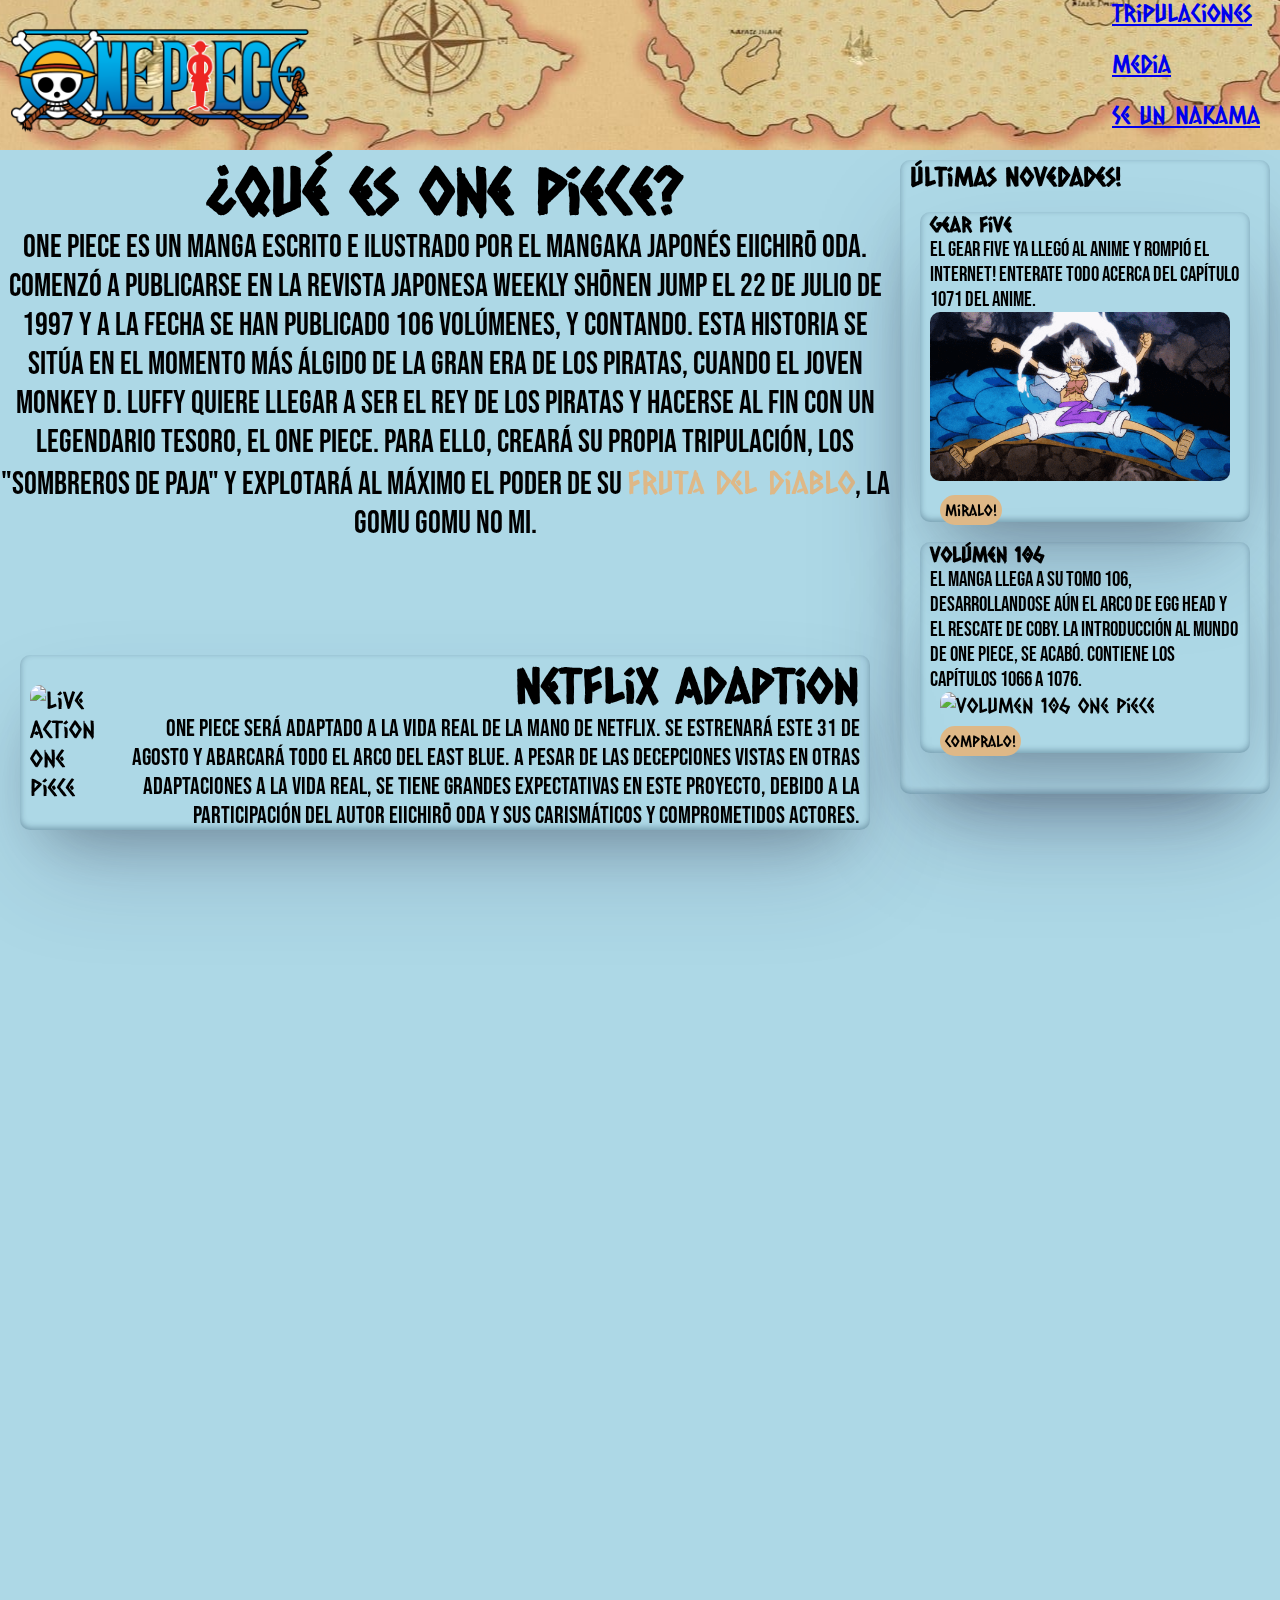
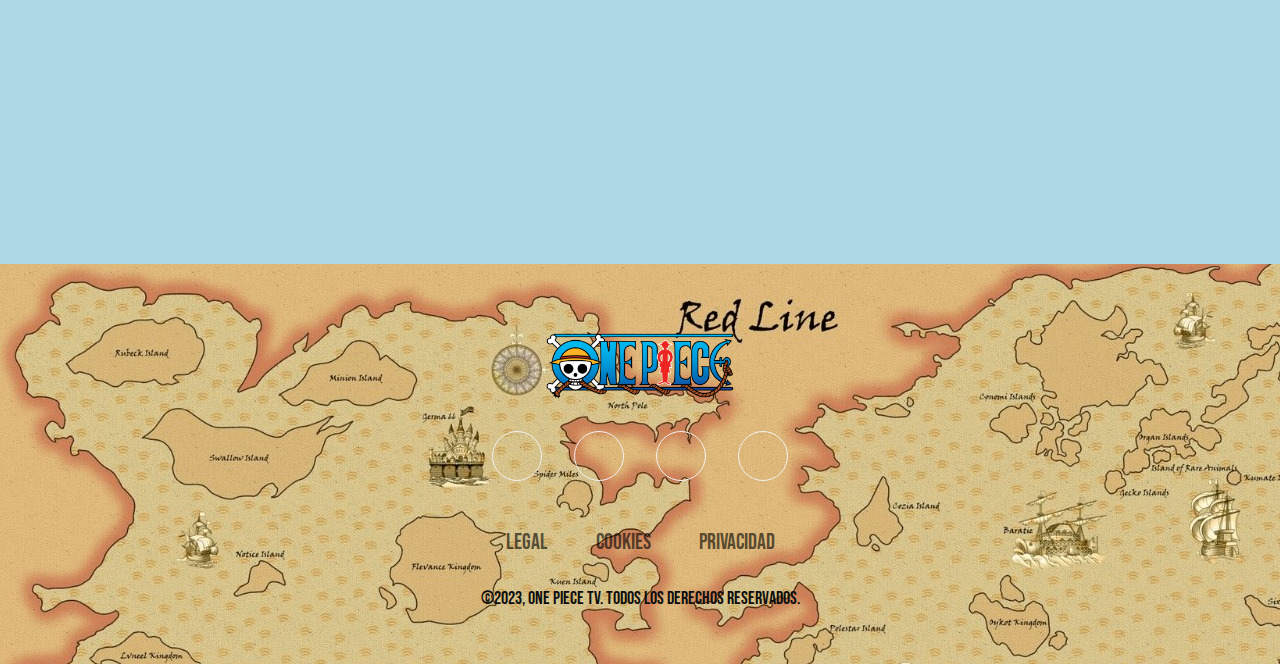
==== commit 3c0ebf74: "preparado para proyecto final" ====
--- a/index.html
+++ b/index.html
@@ -5,32 +5,37 @@
     <meta charset="UTF-8">
     <meta name="viewport" content="width=device-width, initial-scale=1.0">
     <title>OnePiece.TV | Fanpage de One piece</title>
+
+    <!-- Fuente Principal -->
     <link rel="preconnect" href="https://fonts.googleapis.com">
     <link rel="preconnect" href="https://fonts.gstatic.com" crossorigin>
     <link href="https://fonts.googleapis.com/css2?family=Caesar+Dressing&display=swap" rel="stylesheet">
 
+    <!-- Fuente Nav Grand Line -->
     <link rel="preconnect" href="https://fonts.googleapis.com">
     <link rel="preconnect" href="https://fonts.gstatic.com" crossorigin>
     <link href="https://fonts.googleapis.com/css2?family=Alfa+Slab+One&display=swap" rel="stylesheet">
 
+    <!-- Fuente Información -->
     <link rel="preconnect" href="https://fonts.googleapis.com">
     <link rel="preconnect" href="https://fonts.gstatic.com" crossorigin>
     <link href="https://fonts.googleapis.com/css2?family=Bebas+Neue&display=swap" rel="stylesheet">
 
+    <!-- Link Bootsrap -->
     <link href="https://cdn.jsdelivr.net/npm/bootstrap@5.3.1/dist/css/bootstrap.min.css" rel="stylesheet"
-        integrity="sha384-4bw+/aepP/YC94hEpVNVgiZdgIC5+VKNBQNGCHeKRQN+PtmoHDEXuppvnDJzQIu9" crossorigin="anonymous">
+    integrity="sha384-4bw+/aepP/YC94hEpVNVgiZdgIC5+VKNBQNGCHeKRQN+PtmoHDEXuppvnDJzQIu9" crossorigin="anonymous">
 
     <!-- Favicon -->
     <link rel="shortcut icon"
-        href="https://png.pngtree.com/png-vector/20230120/ourmid/pngtree-straw-hat-cartoon-illustration-png-image_6562738.png" />
+    href="https://png.pngtree.com/png-vector/20230120/ourmid/pngtree-straw-hat-cartoon-illustration-png-image_6562738.png" />
 
     <!-- Meta Description -->
     <meta name="description"
-        content=" Página de fans dedicada a brindar toda la información sobre One Piece, el manga anime pionero en el mundo.">
+    content=" Página de fans dedicada a brindar toda la información sobre One Piece, el manga anime pionero en el mundo.">
 
     <!-- Meta Keyword -->
     <meta name="keywords"
-        content="manga, anime, otaku, one piece, Luffy, Zoro, piratas, espadas, poderes, shonen, shonen de pelea, animes de pelea, fanpage, sombrero de paja, barcos piratas, mangas mas vendidos, luffy gear five, power up luffy, piratas mas fuertes, mugiwara.">
+    content="manga, anime, otaku, one piece, Luffy, Zoro, piratas, espadas, poderes, shonen, shonen de pelea, animes de pelea, fanpage, sombrero de paja, barcos piratas, mangas mas vendidos, luffy gear five, power up luffy, piratas mas fuertes, mugiwara.">
 
     <!-- Libreria Aos -->
     <link href="https://unpkg.com/aos@2.3.1/dist/aos.css" rel="stylesheet">
@@ -41,11 +46,13 @@
 
 <body id="bodyIndex">
     <header>
+        <!-- Logo Página -->
         <div data-aos="fade-left">
             <h1> <a id="Home" href="./index.html"> <img class="logoIndex" src="./imagenes/logo.png"
                         alt="Logo One Piece TV"></a> </h1>
         </div>
 
+        <!-- NavBar Escritorio -->
         <nav id="navDesk" class="navbar navbar-expand-lg">
             <div class="container-fluid">
                 <button class="navbar-toggler" type="button" data-bs-toggle="collapse" data-bs-target="#navbarNav"
@@ -74,6 +81,7 @@
             </div>
         </nav>
 
+        <!-- NavBar Mobile y Tablet -->
         <nav id="navMobile" class="navbar">
             <div class="container-fluid">
                 <a class="navbar-brand" href="#"></a>
@@ -118,6 +126,7 @@
     </header>
 
     <main class="infoGrid">
+        <!-- Portada -->
         <section data-aos="fade-down" class="infoPortada">
             <h2 class="tituloPrincipal"> ¿Qué es One Piece?</h2>
             <p> One Piece es un manga escrito e ilustrado por el mangaka japonés Eiichirō Oda. Comenzó a publicarse en
@@ -130,6 +139,7 @@
                 Mi.</p>
         </section>
 
+        <!-- Main Info -->
         <section class="infoIndex">
             <div class="mainInfo" data-aos="fade-up">
                 <article>
@@ -201,6 +211,7 @@
     </main>
 
     <aside>
+        <!-- Aside Escritorio -->
         <section class="Aside" data-aos="fade-right">
             <section>
                 <h2>Últimas Novedades!</h2>
@@ -235,6 +246,7 @@
             </section>
         </section>
 
+        <!-- Aside Tablet y Mobile -->
         <section class="carrusel" data-aos="zoom-in-up">
             <div id="carouselExampleCaptions" class="carousel slide">
                 <div class="carousel-indicators">
@@ -279,10 +291,12 @@
         </section>
     </aside>
 
+    <!-- Imágen Subida Tablet y Mobile -->
     <div class="subidaDiv">
         <a href="#"> <img class="imgSubida" src="./imagenes/subida.jpg" alt="imagen de subida"></a>
     </div>
 
+    <!-- Footer Universal -->
     <footer>
         <img src="./imagenes/logo.png" alt="One Piece TV logo" class="logo">
         <div class="social-icons-container">
--- a/style/css/style.css
+++ b/style/css/style.css
@@ -10,7 +10,6 @@
 
 /* Header Universal */
 header {
-  font-family: "Caesar Dressing", cursive;
   background-image: url(../../imagenes/fondo-cover.jpg);
   background-position: bottom;
   grid-area: header;
@@ -22,13 +21,12 @@
   width: 300px;
   margin: 10px;
 }
-header li {
-  font-family: "Caesar Dressing", cursive;
+header ul li {
   margin: 20px;
   font-size: 25px;
   font-weight: 590;
 }
-header li a:hover {
+header ul li a:hover {
   text-decoration: underline;
 }
 
@@ -81,7 +79,7 @@
 }
 .infoGrid .mainInfo .imagenMain {
   text-align: left;
-  margin: 20px 10px;
+  margin: 30px 10px 0px;
   width: 300px;
 }
 .infoGrid .mainInfo .imagenMain .liveAction {
@@ -107,9 +105,9 @@
 }
 .infoGrid .maiNinfo .filmRed {
   text-align: end;
+  margin: 20px 10px 0px;
 }
 .infoGrid .maiNinfo .filmRed .Imagenmain {
-  margin: 0px 10px 10px;
   border-radius: 10px;
   width: 300px;
   margin-top: 20px;
@@ -243,9 +241,10 @@
   margin-left: 10px;
   font-family: "Bebas Neue", cursive;
   font-size: 1.3rem;
+  margin-right: 10px;
 }
 aside .Aside #gearFive img {
-  margin: 0px 10px 10px;
+  margin: 0px 10px 10px 0px;
   border-radius: 10px;
   width: 300px;
 }
@@ -272,6 +271,7 @@
   margin-left: 10px;
 }
 aside .Aside #volumenNuevo p {
+  margin-right: 10px;
   margin-left: 10px;
   font-family: "Bebas Neue", cursive;
   font-size: 1.3rem;
@@ -344,7 +344,7 @@
     font-size: 4rem;
   }
   aside .Aside section p {
-    font-size: 2.5rem;
+    font-size: 2.5rem !important;
   }
   aside .Aside section p img {
     width: 40rem !important;
@@ -469,6 +469,10 @@
   aside .carrusel .carruselImage {
     width: 40rem;
     border-radius: 30px;
+  }
+  aside .carrusel #carruselImagen h5, aside .carrusel #carruselImagen p {
+    color: #0e0e0e;
+    font-weight: bold;
   }
   .subidaDiv {
     position: sticky;
@@ -649,7 +653,7 @@
 
 .portada {
   grid-area: portada;
-  background-image: url(../../imagenes/one-piece-tripulaciones-fondo.jpg);
+  background-image: url(../../imagenes/portada_oscura_trips.jpg);
   background-position: center;
   background-size: 1500px 870px;
   background-repeat: no-repeat;
@@ -671,6 +675,9 @@
   grid-area: main;
   background-color: lightblue;
 }
+.mainGrid #vhBigmomyluffy {
+  height: 100vh;
+}
 .mainGrid .tripulacionVh {
   height: 94vh;
   margin-bottom: -20px;
@@ -705,7 +712,8 @@
   margin-top: 15px;
 }
 .mainGrid .tripulacionVh .infoTripul {
-  font-size: 1.1rem;
+  font-size: 1.5rem;
+  font-family: "Bebas Neue", cursive;
 }
 .mainGrid .tripulacionVh #parrafoAparte {
   margin-top: -10px;
@@ -844,6 +852,9 @@
   .mainGrid #vhBigmomyluffy {
     height: unset;
   }
+  .mainGrid #kaidoBottom {
+    margin-bottom: 15rem;
+  }
   .mainGrid .tripulacionVh {
     height: unset;
     text-align: center;
@@ -904,7 +915,7 @@
     width: 15rem;
   }
   .portada {
-    height: 130vh;
+    height: 135vh;
     background-size: 70rem 50rem;
     border-bottom: black solid 2px !important;
   }
@@ -915,11 +926,17 @@
   .portada .descripcionTrips {
     font-size: 1.5rem;
   }
+  .mainGrid {
+    margin-bottom: -85px !important;
+  }
   .mainGrid #vhBigmomyluffy {
-    height: 190vh;
+    height: unset;
+  }
+  .mainGrid #kaidoBottom {
+    margin-bottom: 3rem;
   }
   .mainGrid .tripulacionVh {
-    height: 175vh;
+    height: unset;
     text-align: center;
     border: burlywood solid 10px;
     border-bottom: 0px;
@@ -997,10 +1014,13 @@
     font-size: 1.3rem;
   }
   .mainGrid #vhBigmomyluffy {
-    height: 190vh;
+    height: unset;
+  }
+  .mainGrid #kaidoBottom {
+    margin-bottom: 3rem;
   }
   .mainGrid .tripulacionVh {
-    height: 175vh;
+    height: unset;
     text-align: center;
     border: burlywood solid 10px;
     border-bottom: 0px;
@@ -1347,6 +1367,9 @@
     margin-top: -160px;
     margin-bottom: -30px;
   }
+  .mainGrid #marineford {
+    margin-bottom: 5rem;
+  }
   #subidadivGrand {
     margin-left: 10px;
     margin-top: -4.5rem;
@@ -1386,6 +1409,9 @@
   .mainGrid .grandImagen .grandImages {
     width: 18rem !important;
     height: 12rem !important;
+  }
+  .mainGrid #marineford {
+    margin-bottom: 5rem;
   }
 }
 /* Media */
@@ -1406,7 +1432,8 @@
   color: black;
   text-align: center;
   padding-left: 10px;
-  height: 108vh;
+  height: 95vh;
+  border-bottom: black solid 2px;
 }
 .portadaMedia .media {
   font-size: 15rem;
@@ -1420,6 +1447,7 @@
 .mainMedia {
   background-color: lightblue;
   grid-area: main;
+  margin-top: -3.2rem;
 }
 .mainMedia .sectionVideos {
   margin-bottom: 70px;
@@ -1467,6 +1495,7 @@
 @media screen and (min-width: 1536px) and (max-width: 2700px) {
   .portadaMedia {
     background-size: 2950px 1680px;
+    height: unset;
   }
   .portadaMedia .media {
     font-size: 30rem;
@@ -1523,7 +1552,8 @@
 /* Media Laptop L */
 @media screen and (min-width: 1400px) and (max-width: 1535px) {
   .portadaMedia {
-    background-size: 1650px 956px;
+    background-size: 1650px 927px;
+    height: unset;
   }
   .portadaMedia .media {
     font-size: 18rem;
@@ -1661,7 +1691,7 @@
   .portadaMedia {
     background-size: 70rem 120.5rem;
     text-align: center;
-    height: unset;
+    height: 150vh;
     border-bottom: black solid 2px;
     margin-bottom: -0.6rem;
   }
@@ -1743,7 +1773,7 @@
   margin-top: -60px;
 }
 .mainNakama .content .contact-wrapper .contact-form {
-  background-image: url(../../imagenes/fondo.jpg);
+  background-image: url(../../imagenes/image.jpg);
   box-shadow: rgba(50, 50, 93, 0.25) 0px 50px 100px -20px, rgba(0, 0, 0, 0.3) 0px 30px 60px -30px, rgba(10, 37, 64, 0.35) 0px -2px 6px 0px inset;
   border-radius: 20px;
 }
@@ -1761,10 +1791,12 @@
   display: block;
   color: #0e0e0e;
   font-size: 2rem;
+  font-family: "Bebas Neue", cursive;
 }
 .mainNakama .content .contact-wrapper .contact-form form p {
   margin: 0;
   padding: 1em;
+  font-family: "Bebas Neue", cursive;
 }
 .mainNakama .content .contact-wrapper .contact-form form .block {
   grid-column: 1/3;
@@ -2105,6 +2137,8 @@
   margin: 1rem 1.5rem;
   cursor: pointer;
   opacity: 0.6;
+  font-family: "Bebas Neue", cursive;
+  font-size: 1.4rem;
 }
 footer .footer-menu-container .menu-item:hover {
   opacity: 1;
@@ -2112,6 +2146,8 @@
 footer .copyright {
   color: #0e0e0e;
   text-align: center;
+  font-family: "Bebas Neue", cursive;
+  font-size: 1.1rem;
 }
 
 /* Displays Nones Generales */
